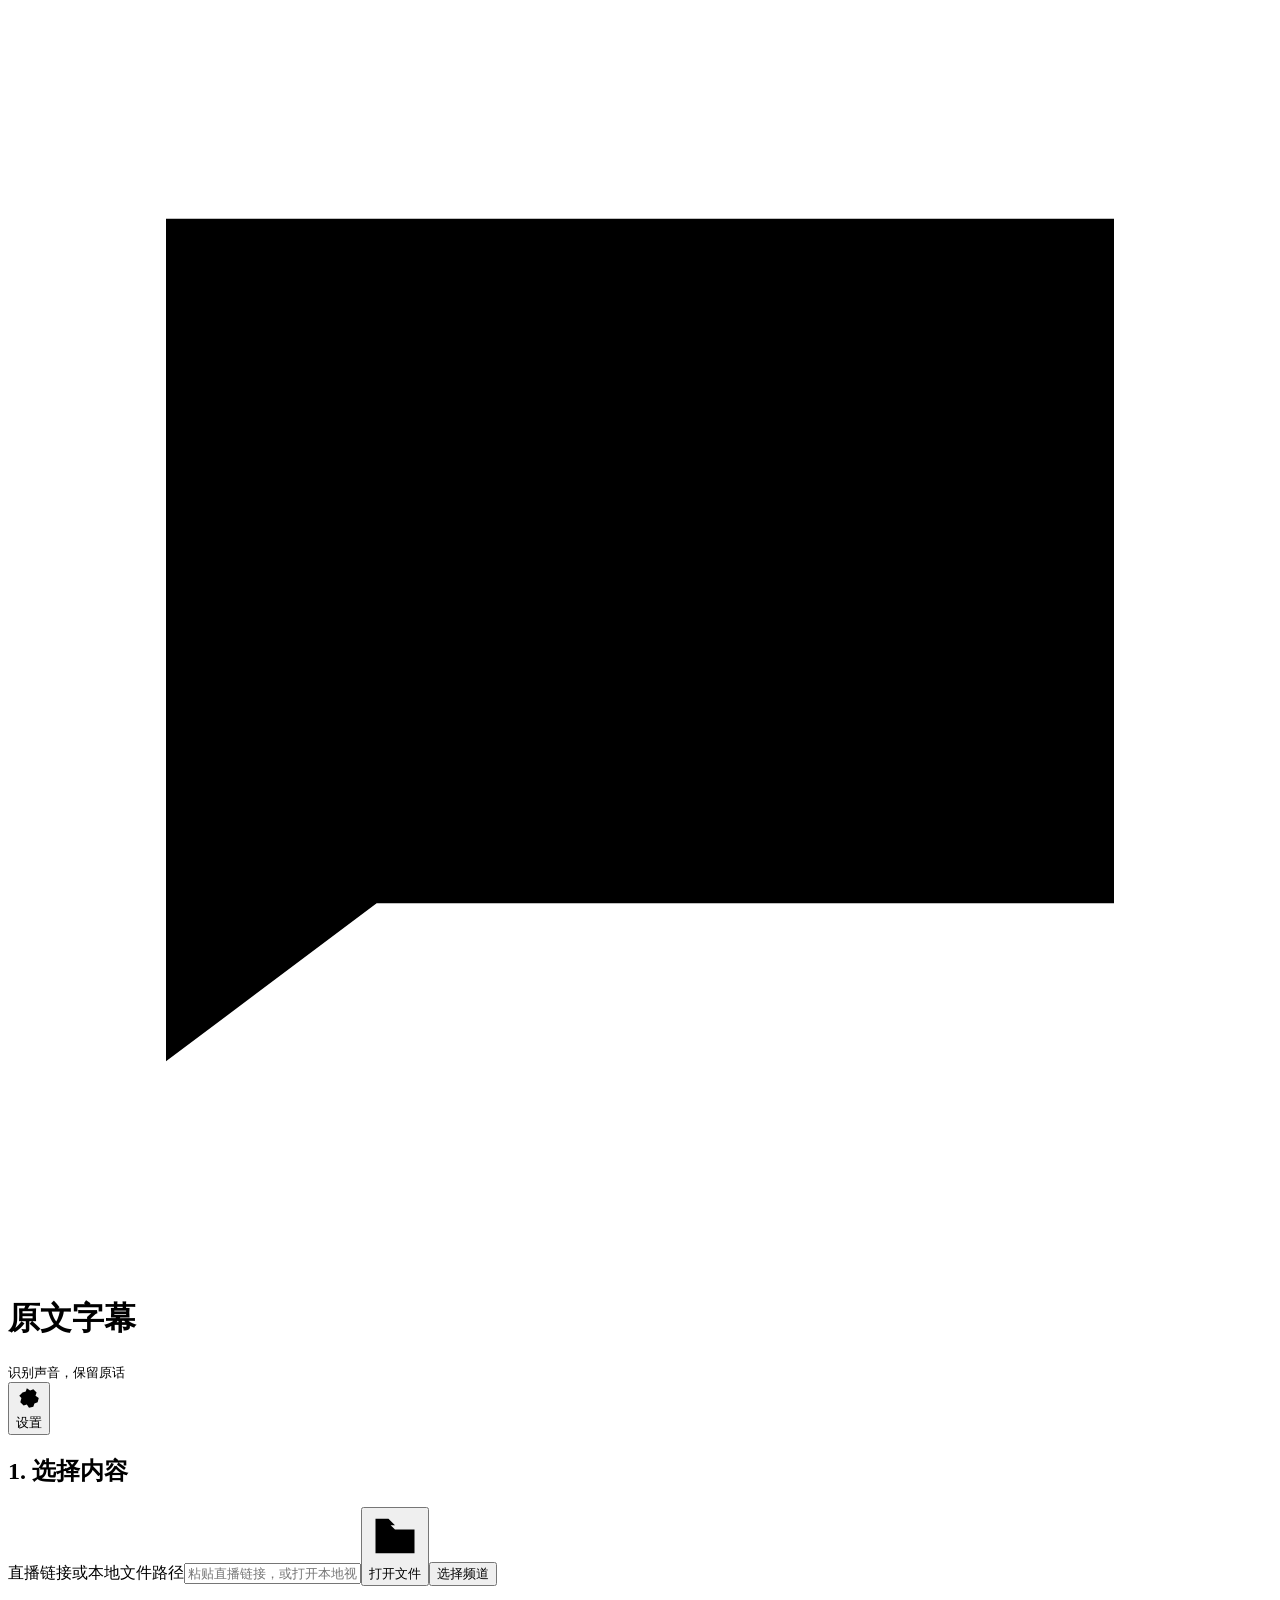
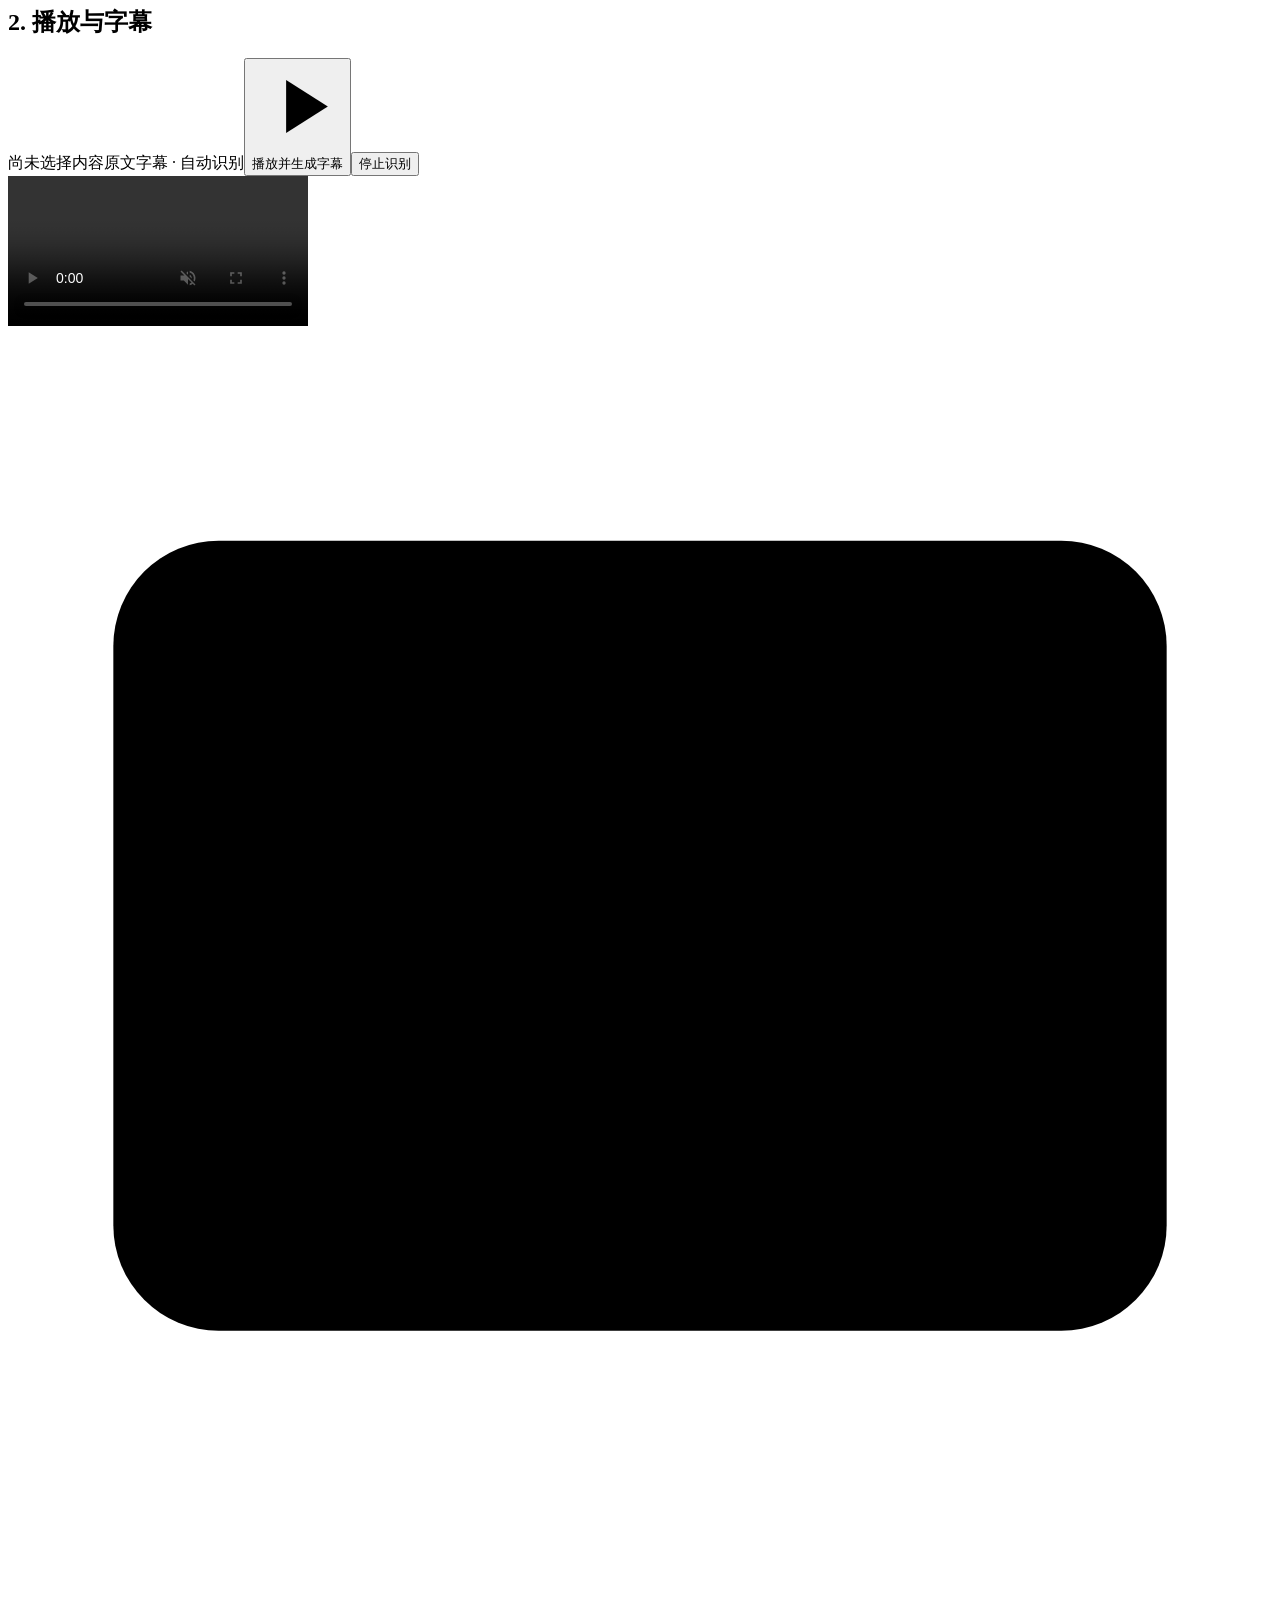
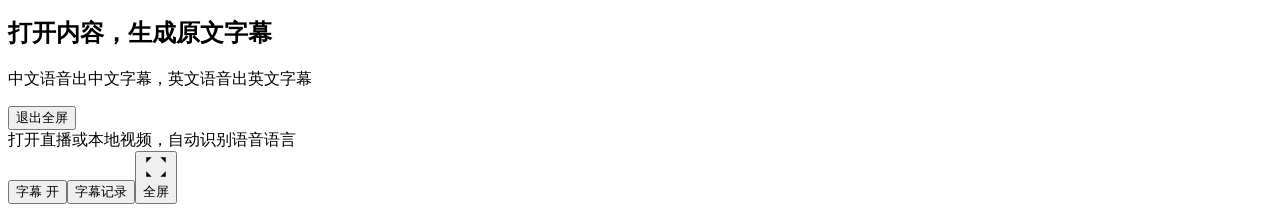
==== tools/webui_static/index.html @ 4baf3194 "fix: bound buffered live audio and deliver readable captions during finalization" ====
<!DOCTYPE html>
<html lang="zh-CN">
<head>
<meta charset="utf-8">
<meta name="viewport" content="width=device-width, initial-scale=1">
<title>实时字幕</title>
<link rel="stylesheet" href="/player.css">
</head>
<body>
<header>
 <div class="brand-row"><div class="brand"><div class="brand-mark"><svg class="icon" viewBox="0 0 24 24" aria-hidden="true"><path d="M3 4h18v13H7l-4 3zM7 8h10M7 12h7"/></svg></div><div><h1>原文字幕</h1><small>识别声音，保留原话</small></div></div><button id="settingsBtn" class="quiet"><svg class="icon" viewBox="0 0 24 24" aria-hidden="true"><circle cx="12" cy="12" r="3"/><path d="m10 3-1 3-3 1-3 3 2 2-1 4 3 3 3-1 2 3 4-1 1-3 3-1 1-4-3-2 1-3-3-3-3 1z"/></svg>设置</button></div>
 <h2 class="step-title">1. 选择内容</h2>
 <div class="source-row"><label class="sr-only" for="url">直播链接或本地文件路径</label><input id="url" placeholder="粘贴直播链接，或打开本地视频" autocomplete="off"><button id="uploadBtn"><svg class="icon" viewBox="0 0 24 24" aria-hidden="true"><path d="M3 7h7l2 2h9v11H3zM3 7V4h6l3 3"/></svg>打开文件</button><button id="chBtn">选择频道</button></div>
 <input type="file" id="file" accept="audio/*,video/*,.wav,.mp3,.m4a,.mp4,.mkv,.flac" hidden>
</header>
<main>
 <div class="watch-row"><h2 class="step-title">2. 播放与字幕</h2><span id="selectionStatus" role="status">尚未选择内容</span><span id="modeBadge" class="mode-badge">原文字幕 · 自动识别</span><button id="start" class="primary"><svg class="icon" viewBox="0 0 24 24" aria-hidden="true"><path d="m9 5 11 7-11 7z"/></svg>播放并生成字幕</button><button id="stop">停止识别</button></div>
 <div id="playerWrap"><video id="player" controls muted playsinline></video><audio id="audioEl" preload="auto"></audio><div id="emptyState"><svg class="icon" viewBox="0 0 24 24" aria-hidden="true"><rect x="2" y="4" width="20" height="15" rx="2"/><path d="m10 8 5 3.5-5 3.5zM5 22h14"/></svg><h2>打开内容，生成原文字幕</h2><p>中文语音出中文字幕，英文语音出英文字幕</p></div><div id="current"></div><span id="captionLag" hidden></span><button id="exitFullscreenBtn" class="quiet" title="退出全屏">退出全屏</button></div>
 <div class="player-footer"><div><div id="status" role="status">打开直播或本地视频，自动识别语音语言</div><div id="shareHistoryNotice" role="status" hidden></div><div id="sourceBufferStatus" role="status" hidden></div></div><div class="player-tools"><button id="subToggle" class="quiet" aria-pressed="true" title="开关原文字幕">字幕 开</button><button id="historyBtn" class="quiet">字幕记录</button><button id="fullscreenBtn" class="quiet" title="全屏显示视频与原文字幕"><svg class="icon" viewBox="0 0 24 24" aria-hidden="true"><path d="M8 3H3v5m13-5h5v5M3 16v5h5m8 0h5v-5"/></svg>全屏</button></div></div>
 <div id="captionActions" hidden><button id="retryCaptions">重试字幕</button><button id="playOnly">仅播放（停止识别）</button></div>
 <div id="lateCaption" hidden></div>
</main>
<dialog id="settingsDialog" aria-labelledby="settingsDialogTitle"><div class="dialog-head"><h2 id="settingsDialogTitle">设置</h2><button class="quiet" data-close="settingsDialog" aria-label="关闭设置">关闭</button></div><div class="dialog-body"><div class="tabs" role="tablist" aria-label="设置分类"><button role="tab" aria-selected="true" aria-controls="cloudSettings" data-pane="cloudSettings">云端服务</button><button role="tab" aria-selected="false" aria-controls="captionSettings" data-pane="captionSettings">字幕</button><button role="tab" aria-selected="false" aria-controls="moreSettings" data-pane="moreSettings">更多</button></div><section id="cloudSettings" class="setting-section">  <section id="cloudPanel">
    <h3>阿里云百炼（中国内地）</h3>
    <p>使用 FunASR 识别音频，字幕保留语音原文。音频会发送给百炼，费用由你的 API 账户承担；本模式不调用翻译服务。</p>
    <label>API Key <input id="apiKey" type="password" autocomplete="off" placeholder="填写百炼 API Key，不会放入链接或日志"></label>
    <label><input id="saveKey" type="checkbox"> 通过 Windows 加密保存到本机（默认仅本次运行）</label>
    <button id="saveCloud">应用配置</button>
    <button id="checkCloud">检查连接（会调用云端 API）</button>
    <button id="clearCloud">删除配置</button>
    <span id="cloudState" role="status">尚未配置</span>
    <p style="font-size:12px">请先在百炼开通 fun-asr-realtime。检查连接不代表实际语音效果；费用以服务商账单为准。</p>
  </section>
</section><section id="captionSettings" class="setting-section" hidden><input id="bilingual" type="checkbox" hidden>  <div id="stylePanel">
    <label>字号 <input type="range" id="sizeRange" min="16" max="64" step="1" value="30"><span class="val" id="sizeVal">30px</span></label>
    <label>位置 <input type="range" id="posRange" min="0" max="30" step="1" value="12"><span class="val" id="posVal">12%</span></label>
    <label>对比度 <select id="contrastSel"><option value="default">白字 · 半透明黑底</option><option value="high">白字 · 实黑底</option><option value="yellow">黄字 · 实黑底</option></select></label>
    <label>字体
      <select id="fontSel">
        <option value="default">系统默认</option>
        <option value="heiti">黑体</option>
        <option value="songti">宋体</option>
        <option value="mono">等宽</option>
        <option value="kaiti">楷体</option>
      </select>
    </label>
    <button id="styleReset" title="恢复默认：字号 30px / 位置 12% / 白字半透明黑底 / 字体系统默认">重置默认</button>
  </div>
<p>字幕按语音时间显示完整短句；长句按时间分段，完整识别内容可在字幕记录查看。</p></section><section id="moreSettings" class="setting-section" hidden><label for="engine">字幕服务</label>  <select id="engine">
    <option value="aliyun-funasr" selected>云端原文字幕</option>
    <option value="demo">演示字幕（无识别，仅验证链路）</option>
  </select>
<label for="sourceLanguage">语音语言</label><select id="sourceLanguage"><option value="auto" selected>自动识别（原语言输出）</option><option value="zh">中文</option><option value="en">English</option></select><label for="silence">语音断句</label>  <select id="silence" title="断句灵敏度：语音后静音多久判定一句结束（越小切句越频繁，仅 API 引擎生效）">
    <option value="200">断句：极灵敏 200ms</option>
    <option value="400" selected>断句：灵敏 400ms</option>
    <option value="800">断句：标准 800ms</option>
    <option value="1300">断句：宽松 1300ms（服务端默认）</option>
  </select>
  <select id="delay" hidden title="旧演示模式的同步缓冲设置">
    <option value="0.1">音视频延迟 100ms</option>
    <option value="1">音视频延迟 1s</option>
    <option value="5">音视频延迟 5s</option>
  </select>
<div><button id="logBtn">诊断日志</button></div><div><button id="shareCopy">复制观众链接</button><select id="shareAddress" aria-label="观众设备所在局域网" hidden></select><p class="help">开始播放后，可将只读链接分享给同一局域网内的设备。</p></div></section></div></dialog>
<dialog id="historyDialog" aria-labelledby="historyDialogTitle"><div class="dialog-head"><h2 id="historyDialogTitle">字幕记录</h2><button class="quiet" data-close="historyDialog" aria-label="关闭字幕记录">关闭</button></div><div class="dialog-body"><div id="history"></div></div></dialog>
<dialog id="channelsDialog" aria-labelledby="channelsDialogTitle"><div class="dialog-head"><h2 id="channelsDialogTitle">频道列表</h2><button class="quiet" data-close="channelsDialog" aria-label="关闭频道列表">关闭</button></div><div class="dialog-body"><label for="channelListUrl">M3U 频道列表地址</label><div class="source-row"><input id="channelListUrl" type="url" placeholder="https://…/channels.m3u"><button id="loadChannelsBtn">加载频道</button></div><p id="channelStatus" role="status"></p>  <div id="chPanel">
    <div class="ch-head">
      <span id="chInfo">未加载频道列表</span>
      <button id="chProbeBtn" title="批量检测所有频道的连通性与延迟（手动触发，并发 20，逐条显示）">🔍 批量检测</button>
    </div>
    <div id="chList"></div>
  </div>
</div></dialog>
<dialog id="logsDialog" aria-labelledby="logsDialogTitle"><div class="dialog-head"><h2 id="logsDialogTitle">诊断日志</h2><button class="quiet" data-close="logsDialog" aria-label="关闭诊断日志">关闭</button></div><div class="dialog-body"><div id="logPanel" hidden><textarea id="logText" aria-label="会话日志" readonly spellcheck="false"></textarea><button id="copyLogBtn">复制日志</button></div></div></dialog>
<button id="styleBtn" hidden>字幕样式</button>
<script src="/hls.min.js"></script>
<script src="/caption_presenter.js"></script>
<script src="/playback_guard.js"></script>
<script src="/recovery_controller.js"></script>
<script>
  const urlEl = document.getElementById('url');
  const engineEl = document.getElementById('engine');
  const silenceEl = document.getElementById('silence');
  const delayEl = document.getElementById('delay');
  const sourceLanguageEl = document.getElementById('sourceLanguage');
  sourceLanguageEl.onchange = () => { document.getElementById('modeBadge').textContent = '原文字幕 · ' + ({auto:'自动识别',zh:'中文',en:'English'}[sourceLanguageEl.value]); };
  const bilingualEl = document.getElementById('bilingual');
  const cloudStateEl = document.getElementById('cloudState');
  let activeCloudSession = null;
  let cloudPlayback = false;
  let originalCaptionMode = false;
  let originalCaptionsComplete = false;
  let useCaptionBuffer = false;
  const playbackGuard = new CaptionPlaybackGuard();
  let recognitionOnlyStopped = false;
  let captionHasSpeech = false;
  let cloudResumeRequired = false;
  let pauseStartedAt = null;
  let connectionGeneration = 0;
  let hlsVideoClockPts = null;
  let pendingStartAt = null;
  let activeInput = '';
  const recoveryController = new RecoveryController();
  let activeMediaClockFlush = null;
  let stoppedHlsLoaderForRecovery = null;

  function resumeStoppedHlsLoaderForRecovery() {
    const stoppedLoader = stoppedHlsLoaderForRecovery;
    if (!stoppedLoader || hlsPlayer !== stoppedLoader) return false;
    stoppedHlsLoaderForRecovery = null;
    stoppedLoader.startLoad();
    return true;
  }

  function scheduleSessionRecovery(kind, retryable, recover, generation = connectionGeneration) {
    const result = recoveryController.schedule(kind, retryable, info => {
      if (generation !== connectionGeneration || recognitionOnlyStopped) return;
      recover(info);
    });
    if (result.status === 'scheduled' || result.status === 'waiting') {
      const attempt = result.attempt;
      const delaySeconds = result.delayMs / 1000;
      setStatus(`正在恢复${kind === 'media' ? '直播源' : '识别'}（${attempt}/${result.maxAttempts}，${delaySeconds} 秒后）…`);
      logEvent('recovery_wait', `${kind} ${attempt}/${result.maxAttempts}; wait=${delaySeconds}s`);
    }
    return result;
  }
  function markSessionRecoveryProgress(coverageTime) {
    if (!Number.isFinite(coverageTime) || !Number.isFinite(player.currentTime)) return false;
    return recoveryController.markProgress(performance.now(), {
      mediaTime: player.currentTime, coverageTime,
    });
  }

  async function cloudRequest(path, method = 'GET', data) {
    const response = await fetch(path, {method, headers:{'Content-Type':'application/json'},
      body:data == null ? undefined : JSON.stringify(data)});
    const result = await response.json();
    if (!response.ok) throw new Error(typeof result.detail === 'string' ? result.detail : '请求失败');
    return result;
  }
  async function refreshCloud() {
    try {
      const data = await cloudRequest('/api/cloud');
      cloudStateEl.textContent = data.configured ? `已配置 · ${data.saved ? 'Windows 加密保存' : '仅本次运行'}` : '尚未配置';
      document.getElementById('saveKey').disabled = !data.persistent_storage;
      document.getElementById('saveKey').checked = data.saved;
      document.getElementById('cloudPanel').open = !data.configured;
    } catch (error) { cloudStateEl.textContent = error.message; }
  }
  document.getElementById('saveCloud').onclick = async () => {
    try {
      await cloudRequest('/api/cloud', 'PUT', {api_key:document.getElementById('apiKey').value,
        save:document.getElementById('saveKey').checked});
      document.getElementById('apiKey').value = '';
      await refreshCloud();
    } catch (error) { cloudStateEl.textContent = error.message; }
  };
  document.getElementById('checkCloud').onclick = async event => {
    const button = event.currentTarget;
    button.disabled = true;
    cloudStateEl.textContent = '检查中…';
    try { cloudStateEl.textContent = (await cloudRequest('/api/cloud/check', 'POST')).message; }
    catch (error) { cloudStateEl.textContent = error.message; }
    finally { button.disabled = false; }
  };
  document.getElementById('clearCloud').onclick = async () => {
    const generation = ++connectionGeneration;
    recoveryController.cancel();
    recognitionOnlyStopped = true;
    cloudResumeRequired = false;
    cloudPlayback = false;
    originalCaptionMode = false;
    const activeSocket = ws;
    ws = null;
    activeCloudSession = null;
    activeShareToken = null;
    if (activeSocket) {
      activeSocket.onmessage = null;
      activeSocket.onclose = null;
      activeSocket.close();
    }
    try {
      await cloudRequest('/api/cloud', 'DELETE');
      if (generation !== connectionGeneration) return;
      document.getElementById('apiKey').value = '';
      await refreshCloud();
      if (generation !== connectionGeneration) return;
      setStatus('配置已删除，云端会话已停止');
    } catch (error) { cloudStateEl.textContent = error.message; }
  };
  const subToggleBtn = document.getElementById('subToggle');
  const startBtn = document.getElementById('start');
  const stopBtn = document.getElementById('stop');
  const shareCopyBtn = document.getElementById('shareCopy');
  const shareAddressEl = document.getElementById('shareAddress');
  const statusEl = document.getElementById('status');
  const sourceBufferStatusEl = document.getElementById('sourceBufferStatus');
  const currentEl = document.getElementById('current');
  const historyEl = document.getElementById('history');
  const fileEl = document.getElementById('file');
  const uploadBtn = document.getElementById('uploadBtn');
  const player = document.getElementById('player');
  const audioEl = document.getElementById('audioEl');
  let ws = null;
  let hlsPlayer = null;  // hls.js 实例（HLS 直播，ticket-19）
  const captionPresenter = new CaptionPresenter();
  let captionRevisions = new Map();
  const MAX_RETAINED_CAPTIONS = 20000;
  let translatedSession = false;
  let subs = [];        // [{beg, end, text, words}] 句子列表（partial 累计，同句原地更新）
  let previewSubs = []; // 连续两个 partial 均未改动的完整短句，等待整句 final 时也能播放
  let historyItems = []; // 与 subs 对应的 history DOM 元素
  let playStarted = false; // 是否已触发视频播放（等字幕就绪）
  let holdingForSync = false; // 字幕未就绪时拦截手动播放产生的 pause，不冻结后端
  let holdingForBuffer = false;
  let sourceBufferingSince = null;
  let playbackLimit = null;
  let seekPending = false; // seek 后清空当前句显示，等新数据（ADR-0001）
  let aligningInitialPlayback = false;
  let lastStableMediaPosition = 0;
  let pendingSeekOrigin = null;
  let pendingLocalSeek = null;
  let pendingLocalSeekTimer = null;
  let restoringSeek = null;
  let skipReconnectOnNextPlay = false;
  let subEnabled = true; // 中间字幕显示开关（ticket-13）
  let activeShareToken = null;
  let sharedViewerActive = false;
  let viewerInfo = null;

  // 会话日志：环形缓冲（500 条），供用户一键复制反馈问题（ticket-16 full log）
  const logBtn = document.getElementById('logBtn');
  const logPanel = document.getElementById('logPanel');
  const logText = document.getElementById('logText');
  const copyLogBtn = document.getElementById('copyLogBtn');
  const logBuffer = [];
  function redactDiagnosticDetail(value) {
    return String(value ?? '').replace(/(?:https?|rtsp|rtmp|rtp):\/\/[^\s"'<>]+/gi, raw => {
      try {
        const source = new URL(raw);
        source.username = '';
        source.password = '';
        source.hash = '';
        for (const key of [...source.searchParams.keys()]) source.searchParams.set(key, '[已隐藏]');
        return source.toString();
      } catch (_) {
        return '[已隐藏 URL]';
      }
    });
  }
  function logEvent(type, detail) {
    const ts = new Date().toISOString().slice(11, 23);
    logBuffer.push(`[${ts}] ${type}: ${redactDiagnosticDetail(detail)}`);
    if (logBuffer.length > 500) logBuffer.shift();
    if (!logPanel.hidden) logText.value = logBuffer.join('\n');
  }
  logBtn.onclick = () => {
    logPanel.hidden = !logPanel.hidden;
    if (!logPanel.hidden) logText.value = logBuffer.join('\n');
  };
  copyLogBtn.onclick = () => {
    const text = logText.value || logBuffer.join('\n');
    if (navigator.clipboard && navigator.clipboard.writeText) {
      navigator.clipboard.writeText(text).catch(() => {});
    } else {
      logText.select();
      document.execCommand('copy');
    }
    setStatus('日志已复制');
  };

  // 字幕开关（ticket-13）：同日志按钮，可关可开，默认开
  subToggleBtn.onclick = () => {
    subEnabled = !subEnabled;
    subToggleBtn.textContent = subEnabled ? '字幕 开' : '字幕 关';
    subToggleBtn.setAttribute('aria-pressed', String(subEnabled));
    if (!subEnabled) currentEl.textContent = '';
    else syncSubtitle();
    logEvent('sub_toggle', subEnabled ? '开' : '关');
  };

  // 字幕样式：字体/大小/位置实时调整（ticket-18，纯前端 + localStorage）
  const styleBtn = document.getElementById('styleBtn');
  const stylePanel = document.getElementById('stylePanel');
  const sizeRange = document.getElementById('sizeRange');
  const sizeVal = document.getElementById('sizeVal');
  const posRange = document.getElementById('posRange');
  const posVal = document.getElementById('posVal');
  const contrastSel = document.getElementById('contrastSel');
  const fontSel = document.getElementById('fontSel');
  const styleReset = document.getElementById('styleReset');
  const STYLE_KEY = 'subtitleStyle';
  const STYLE_DEFAULTS = { size: 30, pos: 12, font: 'default', contrast: 'default' };
  // 字体预设按本机已装中文字体（fc-list :lang=zh）定；楷体本机未装，走回退链
  const FONTS = {
    default: null,  // 系统默认：继承 body 字体
    heiti: '"Noto Sans CJK SC", "Microsoft YaHei", sans-serif',
    songti: '"Noto Serif CJK SC", "SimSun", serif',
    mono: '"Noto Sans Mono CJK SC", monospace',
    kaiti: '"KaiTi", "STKaiti", "AR PL UKai CN", serif',
  };
  function loadStyle() {
    let s = { ...STYLE_DEFAULTS };
    try {
      const raw = localStorage.getItem(STYLE_KEY);
      if (raw) s = { ...s, ...JSON.parse(raw) };
    } catch (e) { /* 损坏值回默认 */ }
    if (!Object.prototype.hasOwnProperty.call(FONTS, s.font)) s.font = STYLE_DEFAULTS.font;
    if (!['default', 'high', 'yellow'].includes(s.contrast)) s.contrast = STYLE_DEFAULTS.contrast;
    s.size = Math.min(64, Math.max(16, Number(s.size) || STYLE_DEFAULTS.size));
    s.pos = Math.min(30, Math.max(0, Number.isFinite(Number(s.pos)) ? Number(s.pos) : STYLE_DEFAULTS.pos));
    return s;
  }
  function saveStyle() {
    try { localStorage.setItem(STYLE_KEY, JSON.stringify(styleState)); } catch (e) { /* 隐私模式等 */ }
  }
  let styleState = loadStyle();
  function applyStyle() {
    const s = styleState;
    currentEl.style.fontSize = `${s.size}px`;
    currentEl.style.bottom = `${s.pos}%`;
    currentEl.style.backgroundColor = s.contrast === 'default' ? 'rgba(0,0,0,.72)' : '#000';
    currentEl.style.color = s.contrast === 'yellow' ? '#ffe766' : '#fff';
    if (FONTS[s.font]) currentEl.style.fontFamily = FONTS[s.font];
    else currentEl.style.removeProperty('font-family');
    sizeRange.value = s.size;
    sizeVal.textContent = `${s.size}px`;
    posRange.value = s.pos;
    posVal.textContent = `${s.pos}%`;
    contrastSel.value = s.contrast;
    fontSel.value = s.font;
    fitCaptionWidth();
  }
  styleBtn.onclick = () => {
    stylePanel.hidden = !stylePanel.hidden;
    logEvent('style_panel', stylePanel.hidden ? '收起' : '展开');
  };
  // input 事件：拖动中即时生效（实时调整）；change 事件：下拉选择生效
  sizeRange.oninput = () => { styleState.size = parseInt(sizeRange.value, 10); applyStyle(); saveStyle(); };
  posRange.oninput = () => { styleState.pos = parseInt(posRange.value, 10); applyStyle(); saveStyle(); };
  contrastSel.onchange = () => { styleState.contrast = contrastSel.value; applyStyle(); saveStyle(); };
  fontSel.onchange = () => { styleState.font = fontSel.value; applyStyle(); saveStyle(); };
  styleReset.onclick = () => {
    styleState = { ...STYLE_DEFAULTS };
    applyStyle();
    saveStyle();
    logEvent('style_reset', '字号30px 位置12% 字体系统默认');
  };
  function fitCaptionWidth() {
    const fontSize = parseFloat(getComputedStyle(currentEl).fontSize) || styleState.size;
    captionPresenter.setColumns(Math.floor(document.getElementById('playerWrap').clientWidth * .86 / (fontSize * .6)));
  }
  window.addEventListener('resize', fitCaptionWidth);
  document.addEventListener('fullscreenchange', fitCaptionWidth);
  applyStyle();  // 页面加载即固定应用（覆盖 clamp 响应式），含 localStorage 恢复

  // 直播频道（ticket-19）：m3u 列表解析 + 连通性检测 + 选台播放
  const chBtn = document.getElementById('chBtn');
  const chPanel = document.getElementById('chPanel');
  const chInfo = document.getElementById('chInfo');
  const chProbeBtn = document.getElementById('chProbeBtn');
  const chList = document.getElementById('chList');
  let channels = [];       // [{group, name, url}]
  let chRows = new Map();  // url -> {row, status}
  let loadedChannelListUrl = '';

  async function loadChannels(m3uUrl) {
    const channelStatus = document.getElementById('channelStatus');
    channelStatus.textContent = '加载频道列表…';
    setStatus('加载频道列表…');
    logEvent('channels_load', m3uUrl.slice(0, 100));
    channels = [];
    chRows = new Map();
    chList.innerHTML = '';
    chPanel.hidden = true;
    chInfo.textContent = '';
    try {
      const resp = await fetch('/channels?url=' + encodeURIComponent(m3uUrl));
      if (!resp.ok) {
        const data = await resp.json().catch(() => ({}));
        throw new Error(data.detail || ('HTTP ' + resp.status));
      }
      channels = await resp.json();
    } catch (e) {
      channelStatus.textContent = '频道列表加载失败：' + e.message;
      setStatus(channelStatus.textContent, true);
      return;
    }
    if (!channels.length) { channelStatus.textContent = '频道列表为空（源可能失效）'; setStatus(channelStatus.textContent, true); return; }
    loadedChannelListUrl = m3uUrl;
    document.getElementById('channelListUrl').value = m3uUrl;
    channelStatus.textContent = `共 ${channels.length} 个频道，选择后再开始播放`;
    renderChannels();
    chPanel.hidden = false;
    openDialog('channelsDialog');
    setStatus(`频道列表 ${channels.length} 个，选择后再开始播放`);
  }

  function renderChannels() {
    chList.innerHTML = '';
    chRows = new Map();
    const groups = new Map();
    for (const ch of channels) {
      const g = ch.group || '未分组';
      if (!groups.has(g)) groups.set(g, []);
      groups.get(g).push(ch);
    }
    for (const [g, list] of groups) {
      const gh = document.createElement('div');
      gh.className = 'ch-group';
      gh.textContent = `${g}（${list.length}）`;
      chList.appendChild(gh);
      for (const ch of list) {
        const row = document.createElement('div');
        row.className = 'ch-row';
        const status = document.createElement('span');
        status.className = 'ch-status';
        const name = document.createElement('button');
        name.className = 'ch-name';
        name.textContent = ch.name;
        name.title = ch.url;
        const btn = document.createElement('button');
        btn.textContent = '🔍';
        btn.title = '检测该频道连通性与延迟';
        btn.onclick = (ev) => { ev.stopPropagation(); probeChannel(ch.url); };
        row.appendChild(status);
        row.appendChild(name);
        row.appendChild(btn);
        row.onclick = async () => {
          if (activeInput) await stopBtn.onclick();
          urlEl.value = ch.url;
          for (const [, r] of chRows) r.row.classList.remove('active');
          row.classList.add('active');
          document.getElementById('channelsDialog').close();
          document.getElementById('selectionStatus').textContent = ch.name;
          setStatus(`已选择 ${ch.name}，点击“播放并生成字幕”开始观看`);
          startBtn.focus();
          logEvent('channel_pick', ch.name);
        };
        chList.appendChild(row);
        chRows.set(ch.url, { row, status });
      }
    }
  }

  async function probeChannel(url) {
    const cell = chRows.get(url);
    if (cell) { cell.row.classList.remove('ok', 'fail'); cell.status.textContent = '检测中…'; }
    try {
      const resp = await fetch('/probe?url=' + encodeURIComponent(url));
      const data = await resp.json();
      if (cell) {
        cell.row.classList.toggle('ok', !!data.ok);
        cell.row.classList.toggle('fail', !data.ok);
        // 带宽是能否流畅播的关键（1080p IPTV 码率 ~1.1MB/s），与延迟并列展示
        cell.status.textContent = data.ok
          ? `✅ ${data.latency_ms}ms·${data.mbps}MB/s`
          : '❌ 失效';
      }
      return data;
    } catch (e) {
      if (cell) { cell.row.classList.add('fail'); cell.status.textContent = '❌ 检测失败'; }
      return { ok: false };
    }
  }

  // 批量检测（ticket-19）：手动触发，并发 20，逐条异步更新（测完一个立即显示）
  chProbeBtn.onclick = () => {
    if (!channels.length) return;
    chProbeBtn.disabled = true;
    const total = channels.length;
    let i = 0, done = 0;
    chInfo.textContent = `批量检测 0/${total}`;
    async function run() {
      while (true) {
        const idx = i++;
        if (idx >= total) break;
        await probeChannel(channels[idx].url);
        done++;
        chInfo.textContent = `批量检测 ${done}/${total}`;
      }
      if (done >= total) { chInfo.textContent = `批量检测完成 ${total}/${total}`; chProbeBtn.disabled = false; }
    }
    for (let k = 0; k < Math.min(20, total); k++) run();
  };
  chBtn.onclick = async () => {
    openDialog('channelsDialog');
    chPanel.hidden = !channels.length;
    const u = urlEl.value.trim();
    if (channels.length && (u === loadedChannelListUrl || channels.some(ch => ch.url === u))) return;
    if (/\.m3u8?(?:$|[?#])/i.test(u)) {
      document.getElementById('channelListUrl').value = u;
      await loadChannels(u);
    }
  };

  // 播放卡顿看门狗（ticket-19 复验）：IPTV 源带宽不足或 TS 损坏时视频无声卡死
  // （无 error 事件，t 冻结不动）——t 停止前进 20s 即判定源不可播并提示换源。
  // 注意不能用 t>0 判"在播"：hls.js 会把位置 seek 到直播边缘（t 可能直接是 39）。
  let stallTimer = null;
  function stallWatchdog() {
    if (stallTimer) clearInterval(stallTimer);
    let lastT = player.currentTime;
    let lastChange = Date.now();
    stallTimer = setInterval(() => {
      if (player.paused) { lastT = player.currentTime; return; }  // 用户暂停不算卡
      const t = player.currentTime;
      if (Math.abs(t - lastT) > 0.1) { lastT = t; lastChange = Date.now(); return; }
      if (Date.now() - lastChange > 20000) {
        clearInterval(stallTimer);
        logEvent('video_stall', `播放卡顿：${lastT.toFixed(1)}s 处冻结 20s`);
        currentEl.textContent = '⚠ 该源播放卡顿（带宽不足或源损坏），请点 🔍 检测换一个快源';
        currentEl.classList.add('err');
        setStatus('播放卡顿：请换源', true);
      }
    }, 2000);
  }

  function setStatus(msg, isErr) {
    statusEl.textContent = msg;
    statusEl.classList.toggle('err', !!isErr);
    logEvent(isErr ? 'error' : 'status', msg);
  }

  function showShareHistoryNotice() {
    const notice = document.getElementById('shareHistoryNotice');
    if (!notice) return;
    notice.textContent = '较早字幕记录未保留，当前直播继续';
    notice.hidden = false;
  }

  function showShareHistoryWarning(message) {
    if (message.failure_category !== 'share_history_truncated') return false;
    showShareHistoryNotice();
    setStatus('较早字幕记录未保留，当前直播继续');
    return true;
  }

  function appendHistory(beg, end, text, sourceText = '') {
    const div = document.createElement('div');
    const time = document.createElement('span');
    const endLabel = Number.isFinite(end) && end > beg ? `${end.toFixed(1)}s` : '…';
    time.textContent = `${beg.toFixed(1)}s-${endLabel}`;
    div.appendChild(time);
    div.appendChild(document.createTextNode(text));
    if (sourceText) { const source = document.createElement('small'); source.textContent = sourceText; div.appendChild(source); }
    historyEl.appendChild(div);
    historyItems.push(div);
    while (historyItems.length > 200) historyEl.removeChild(historyItems.shift());
    historyEl.scrollTop = historyEl.scrollHeight;
    return div;
  }

  function updateHistory(div, msg) {
    if (!div) return;
    const endLabel = Number.isFinite(msg.end) && msg.end > msg.beg ? `${msg.end.toFixed(1)}s` : '…';
    div.childNodes[0].textContent = `${msg.beg.toFixed(1)}s-${endLabel}`;
    div.childNodes[1].textContent = msg.text;
    if (msg.source_text) {
      let source = div.querySelector('small');
      if (!source) { source = document.createElement('small'); div.appendChild(source); }
      source.textContent = msg.source_text;
    }
  }

  // A finalized ASR event may contain several sentences (or a long monologue).
  // Keep the full result in history, but reveal short timed phrases on video.
  const captionSegmentCache = new WeakMap();

  function captionLayoutOptions() {
    const playerWidth = document.getElementById('playerWrap')?.clientWidth || 1200;
    const style = getComputedStyle(currentEl);
    const padding = (parseFloat(style.paddingLeft) || 0) + (parseFloat(style.paddingRight) || 0);
    const border = (parseFloat(style.borderLeftWidth) || 0) + (parseFloat(style.borderRightWidth) || 0);
    const cssMaxWidth = String(style.maxWidth || '').trim();
    const percentMaxWidth = cssMaxWidth.endsWith('%') ? Number.parseFloat(cssMaxWidth) / 100 : null;
    const pixelMaxWidth = cssMaxWidth.endsWith('px') ? Number.parseFloat(cssMaxWidth) : null;
    const maxBoxWidth = Number.isFinite(percentMaxWidth) ? playerWidth * percentMaxWidth
      : Number.isFinite(pixelMaxWidth) ? Math.min(playerWidth, pixelMaxWidth) : playerWidth * .90;
    const font = `${style.fontStyle} ${style.fontWeight} ${style.fontSize} ${style.fontFamily}`;
    const fontSize = parseFloat(style.fontSize) || 30;
    const maxWidth = Math.max(1, Math.min((maxBoxWidth - padding - border) * .97, fontSize * 24));
    return {maxWidth,
      measureText:CaptionLayout.createTextMeasurer(font, parseFloat(style.letterSpacing) || 0),
      maxLines:2, key:`${maxWidth}|${font}|${style.letterSpacing}|2`};
  }

  function rememberCaptionSegments(source, key, segments) {
    captionSegmentCache.set(source, {key, segments});
    return segments;
  }

  function captionSegments(s) {
    const layout = captionLayoutOptions();
    const cached = captionSegmentCache.get(s);
    if (cached?.key === layout.key) return cached.segments;
    const words = (s.words || []).filter(w => Array.isArray(w) && Number.isFinite(w[0])
      && Number.isFinite(w[1]) && typeof w[2] === 'string' && w[2].trim());
    const normalize = value => value.replace(/[^\p{L}\p{N}]/gu, '').toLowerCase();
    const sourceText = typeof s.text === 'string' ? s.text : '';
    const spokenText = normalize(words.map(w => w[2]).join(''));
    const expectedText = normalize(sourceText);
    if (words.length >= 2 && expectedText && spokenText === expectedText) {
      // Use the finalized sentence as the text source. ASR word timestamps can
      // split one spelling across adjacent tokens ("wh" + "istles"); adding
      // spaces between those tokens corrupts the video caption while history
      // still looks correct because it uses s.text directly.
      const sourceRanges = [];
      let rawIndex = 0;
      for (const char of sourceText) {
        const normalizedChar = normalize(char);
        for (let i = 0; i < normalizedChar.length; i++) {
          sourceRanges.push({start: rawIndex, end: rawIndex + char.length});
        }
        rawIndex += char.length;
      }

      const alignedWords = [];
      let searchFrom = 0;
      let aligned = true;
      for (const word of words) {
        const token = normalize(word[2].trim());
        if (!token) {
          const previous = alignedWords.at(-1);
          if (previous && /[\p{P}\p{S}]/u.test(word[2].trim()))
            previous.end = Math.max(previous.end, word[1]);
          continue;
        }
        const start = expectedText.indexOf(token, searchFrom);
        const end = start + token.length;
        if (start < 0 || end > sourceRanges.length) {
          aligned = false;
          break;
        }
        let rawEnd = sourceRanges[end - 1].end;
        while (rawEnd < sourceText.length) {
          const punctuation = String.fromCodePoint(sourceText.codePointAt(rawEnd));
          if (!/[\p{P}\p{S}]/u.test(punctuation) || /[\p{Ps}\p{Pi}]/u.test(punctuation)
              || /^['"’ʼ‐‑‒–—-]$/u.test(punctuation)) break;
          rawEnd += punctuation.length;
        }
        alignedWords.push({beg: word[0], end: word[1], start,
          rawStart: sourceRanges[start].start, rawEnd});
        searchFrom = end;
      }
      if (alignedWords.length) {
        alignedWords[0].rawStart = 0;
        alignedWords[alignedWords.length - 1].rawEnd = sourceText.length;
      }

      // Consecutive Latin/digit fragments with no textual separator belong to
      // one displayed word. Keep their complete timing span before chunking so
      // a 10-token or duration boundary cannot cut through that word.
      const displayWords = [];
      for (const word of alignedWords) {
        const previous = displayWords[displayWords.length - 1];
        const separator = previous ? sourceText.slice(previous.rawEnd, word.rawStart) : '';
        const joinsWord = previous && /^[’'ʼ-]*$/u.test(separator)
          && /[\p{Script=Latin}\p{N}]$/u.test(sourceText.slice(0, previous.rawEnd))
          && /^[\p{Script=Latin}\p{N}]/u.test(sourceText.slice(word.rawStart));
        if (joinsWord) {
          previous.end = Math.max(previous.end, word.end);
          previous.rawEnd = word.rawEnd;
        } else {
          displayWords.push({...word});
        }
      }

      if (aligned && displayWords.length >= 2) {
        const result = [];
        let clause = [];
        const pushSpan = span => {
          if (!span.length) return;
          const first = span[0];
          const last = span[span.length - 1];
          result.push({beg:first.beg, end:last.end,
            text:sourceText.slice(first.rawStart, last.rawEnd).trim()});
        };
        const flushClause = () => {
          if (!clause.length) return;
          result.push(...CaptionLayout.paginateTimedWords(sourceText, clause, layout));
          clause = [];
        };
        for (const word of displayWords) {
          clause.push(word);
          if (/[。.!?！？]$/.test(sourceText.slice(word.rawStart, word.rawEnd)))
            flushClause();
        }
        flushClause();
        // Join tiny punctuation fragments to adjacent speech, never extend them
        // past the source interval or carry them over unrelated speech.
        for (let i = 0; i < result.length && result.length > 1; i++) {
          if (result[i].end - result[i].beg >= .6) continue;
          const first = i + 1 < result.length ? i : i - 1;
          const left = result[first], right = result[first + 1];
          if (right.beg - left.end > .15 || right.end - left.beg > 6) continue;
          const merged = CaptionLayout.paginateText(`${left.text} ${right.text}`, layout);
          if (merged.length !== 1) continue;
          result.splice(first, 2, {beg:left.beg, end:right.end, text:merged[0].text});
          i = Math.max(-1, first - 1);
        }
        return rememberCaptionSegments(s, layout.key, result);
      }
    }

    const beg = Number.isFinite(s.beg) ? s.beg : null;
    const end = Number.isFinite(s.end) && s.end > beg ? s.end : null;
    const rawParts = (s.text.match(/[^.!?。！？]+[.!?。！？]?/g) || [s.text])
      .map(part => part.trim()).filter(Boolean);
    const parts = rawParts.flatMap(part => CaptionLayout.paginateText(part, layout));
    if (!Number.isFinite(beg) || !Number.isFinite(end) || parts.length <= 1)
      return rememberCaptionSegments(s, layout.key, [{beg, end, text: parts[0]?.text || s.text.trim()}]);
    const total = parts.reduce((sum, part) => sum + part.weight, 0);
    let offset = beg;
    return rememberCaptionSegments(s, layout.key, parts.map((part, index) => {
      const segmentBeg = offset;
      offset = index === parts.length - 1 ? end : offset + (end - beg) * part.weight / total;
      return {beg: segmentBeg, end: offset, text: part.text};
    }));
  }

  function syncSubtitle() {
    const t = player.currentTime;
    if (!activeInput && !sharedViewerActive) return;
    // 出错态：保留错误提示，不被占位符/字幕覆盖
    if (currentEl.classList.contains('err')) return;
    // 字幕开关（ticket-13）：关闭则中间字幕不显示
    if (!subEnabled) {
      currentEl.textContent = '';
      return;
    }
    if (translatedSession) {
      const cue = captionPresenter.tick(t, performance.now(), player.paused && !player.ended);
      currentEl.textContent = cue ? cue.text : '';
      currentEl.dataset.caption = cue ? 'final' : 'empty';
      if (cue && bilingualEl.checked && cue.source_text) {
        const source = lines(cue.source_text, captionPresenter.columns - 2)[0];
        currentEl.textContent = source + (source.length < cue.source_text.length ? '…' : '') + '\n' + cue.text;
      }
      const lag = document.getElementById('captionLag');
      if (lag) {
        const seconds = cue && Number.isFinite(cue.end) ? Math.max(0,t-cue.end) : 0;
        lag.textContent = captionPresenter.skipped ? '部分字幕积压，完整内容见记录' : seconds > 2 ? '译文滞后 ' + seconds.toFixed(1) + 's' : '';
        lag.hidden = !lag.textContent;
      }
      return;
    }
    // 视频未开始播放时不显示字幕（避免"字幕提前"的错觉）
    if (!playStarted && player.paused && t < 0.5) {
      currentEl.textContent = '正在准备字幕…';
      return;
    }
    // 按识别句真实时间范围显示整句：句子开始时出现，结束时自然消失。
    const sortedSubs = [...subs].sort((a, b) => a.beg - b.beg);
    const nextBegBySubtitle = new Map();
    let nextBeg = Infinity;
    for (let i = sortedSubs.length - 1; i >= 0; i--) {
      const item = sortedSubs[i];
      nextBegBySubtitle.set(item, nextBeg);
      if (item.beg < nextBeg) nextBeg = item.beg;
    }
    const activeSubs = subs.filter(s => {
      if (s.beg > t) return false;
      if (s.translated) return Number.isFinite(s.end) && s.end > t;
      if (s.isFinal === false) return false;
      const sentenceEnd = Number.isFinite(s.end) && s.end > s.beg
        ? s.end : Math.min(nextBegBySubtitle.get(s) ?? Infinity, s.beg + 60);
      return sentenceEnd > t;
    });
    let candidates = activeSubs.flatMap(s =>
      (s.translated ? [{beg:s.beg, end:s.end, text:s.text}] : captionSegments(s)).map((segment, segmentIndex) => {
        const sentenceBeg = Number.isFinite(segment.beg) ? segment.beg : s.beg;
        // Some final entries omit a sentence end. Keep that caption visible until
        // the next sentence begins instead of
        // inventing a one-second duration and dropping it while speech continues.
        // A 60s ceiling clears abandoned partials if the API stops sending updates.
        const sentenceEnd = Number.isFinite(s.end) && s.end > sentenceBeg
          ? s.end : Math.min(nextBegBySubtitle.get(s) ?? Infinity, sentenceBeg + 60);
        return {
          ...s,
          text: segment.text,
          sourceId: subs.indexOf(s),
          segmentIndex,
          captionBeg: sentenceBeg,
          captionEnd: Number.isFinite(segment.end) && segment.end > sentenceBeg
            ? segment.end : sentenceEnd,
        };
      })).filter(s => s.captionBeg != null && s.captionEnd != null
        && s.captionBeg <= t && s.captionEnd > t && s.text.trim())
        .sort((a, b) => a.captionBeg - b.captionBeg);
    if (!candidates.length) {
      candidates = previewSubs.filter(s => s.beg <= t && s.end > t)
        .flatMap((s, index) => captionSegments(s).map((segment, segmentIndex) => ({
          ...s, text:segment.text,
          sourceId:`preview-${s.sentenceId ?? index}`, segmentIndex,
          captionBeg:Number.isFinite(segment.beg) ? segment.beg : s.beg,
          captionEnd:Number.isFinite(segment.end) ? segment.end : s.end,
        }))).filter(s => s.captionBeg <= t && s.captionEnd > t);
    }
    // A seek can land inside finalized history already received from ASR. Show
    // that timed caption immediately; wait only when the destination is unknown.
    if (seekPending && candidates.length === 0) {
      currentEl.textContent = '⏳ 跳转中，字幕将随转写跟进…';
      return;
    }
    if (candidates.length) seekPending = false;
      const groups = [];
      for (const caption of candidates) {
        let group = groups.find(g => g.sourceId !== caption.sourceId
          && Math.abs(g.beg - caption.captionBeg) < 0.75
          && g.end > caption.captionBeg && caption.captionEnd > g.beg);
        if (!group) {
          group = { beg: caption.captionBeg, end: caption.captionEnd, text: caption.text.trim(), sourceId: caption.sourceId };
          groups.push(group);
        } else {
          group.end = Math.max(group.end, caption.captionEnd);
          if (caption.text.trim().length > group.text.length) group.text = caption.text.trim();
        }
      }
    currentEl.textContent = groups.map(g => g.text).join(' ');
    if (bilingualEl.checked) {
      const sourceText = [...new Set(candidates.map(c => c.sourceText).filter(Boolean))].join(' ');
      if (sourceText) currentEl.textContent = sourceText + '\n' + currentEl.textContent;
    }
    return;
  }

  // 历史原地修订 partial；视频叠层只显示 API 已确认的完整句子。
  let uiPaused = false;  // 前端暂停标志：暂停期间忽略新数据（后端同时停止解析）

  function cancelPendingLocalSeek() {
    if (pendingLocalSeekTimer != null) clearTimeout(pendingLocalSeekTimer);
    pendingLocalSeekTimer = null;
    pendingLocalSeek = null;
  }

  function preparedLocalPosition(time) {
    if (originalCaptionsComplete) return true;
    if (Number.isFinite(playbackLimit) && time <= playbackLimit + 0.05) return true;
    return subs.some(s => s.isFinal !== false && Number.isFinite(s.beg)
      && Number.isFinite(s.end) && s.end > s.beg && s.beg <= time && s.end > time)
      || previewSubs.some(s => Number.isFinite(s.beg) && Number.isFinite(s.end)
        && s.beg <= time && s.end > time);
  }

  function finishLocalSeekRestore() {
    const restore = restoringSeek;
    if (!restore) return;
    restoringSeek = null;
    pendingSeekOrigin = null;
    lastStableMediaPosition = restore.position;
    seekPending = false;
    holdingForSync = false;
    syncSubtitle();
    if (restore.resume && player.paused) {
      // Dismissing the dialog resumes on the existing session; dialog time is not a user pause.
      pauseStartedAt = performance.now();
      skipReconnectOnNextPlay = true;
      player.play().catch(() => {});
    }
  }

  function requestLocalSeekRestart(destination, origin, resumeAfterCancel) {
    if (!pendingLocalSeek) {
      pendingLocalSeek = {destination, origin, resumeAfterCancel};
      holdingForSync = true;
      holdingForBuffer = false;
      if (!uiPaused) {
        pauseStartedAt = performance.now();
        uiPaused = true;
        if (ws && ws.readyState === 1) ws.send('pause');
      }
      audioEl.pause();
      player.pause();
    } else {
      pendingLocalSeek.destination = destination;
    }
    if (pendingLocalSeekTimer != null) clearTimeout(pendingLocalSeekTimer);
    pendingLocalSeekTimer = setTimeout(() => {
      pendingLocalSeekTimer = null;
      const pending = pendingLocalSeek;
      if (!pending) return;
      if (window.confirm('该位置还没有准备好字幕。继续会从目标位置重建识别，并可能再次调用 API/产生费用。是否继续？')) {
        cancelPendingLocalSeek();
        connect(activeInput, null, pending.destination);
        return;
      }
      cancelPendingLocalSeek();
      restoringSeek = {position:pending.origin, resume:pending.resumeAfterCancel};
      if (Math.abs(player.currentTime - pending.origin) < 0.05) {
        finishLocalSeekRestore();
      } else {
        player.currentTime = pending.origin;
        audioEl.currentTime = pending.origin;
      }
    }, 300);
  }

  function holdCaptionForCloudReconnect() {
    if (!uiPaused || !cloudPlayback || sharedViewerActive || !activeInput || /^https?:/i.test(activeInput)) return false;
    cloudResumeRequired = true;
    setStatus('识别连接已关闭；继续播放时将从暂停位置重新连接');
    return true;
  }
  function resumeClosedCloudAfterPause() {
    if (originalCaptionsComplete) { cloudResumeRequired = false; pauseStartedAt = null; return false; }
    const localCloud = cloudPlayback && !sharedViewerActive && activeInput && !/^https?:/i.test(activeInput);
    const longPause = pauseStartedAt != null && performance.now() - pauseStartedAt >= 15000;
    const disconnected = !ws || ws.readyState > 1;
    if (!cloudResumeRequired && !(localCloud && pauseStartedAt != null && (longPause || disconnected))) return false;
    const retryResume = cloudResumeRequired;
    cloudResumeRequired = false;
    pauseStartedAt = null;
    const position = player.currentTime;
    playStarted = false;
    holdingForSync = true;
    player.pause();
    if (retryResume) connect(activeInput, null, position, {automaticRecovery:true});
    else connect(activeInput, null, position);
    return true;
  }

  function sharedWordRatio(a, b) {
    if (!a || !a.length || !b || !b.length) return 0;
    let shared = 0;
    for (const left of a) {
      if (b.some(right => left[2] === right[2] && Math.abs(left[0] - right[0]) < 0.25)) shared++;
    }
    return shared / Math.min(a.length, b.length);
  }

  function sameSubtitle(a, b) {
    const aId = a.sentenceId ?? a.sentence_id;
    const bId = b.sentenceId ?? b.sentence_id;
    if (aId != null && bId != null) return aId === bId;
    // ASR partial revisions may shift their estimated sentence start by several
    // hundred milliseconds, especially when corrected words change alignment.
    const beginDrift = Math.abs(a.beg - b.beg);
    if (beginDrift < 1.0 && (!Number.isFinite(a.end) || !Number.isFinite(b.end))) return true;
    const overlap = Math.max(0, Math.min(a.end, b.end) - Math.max(a.beg, b.beg));
    const shorterDuration = Math.min(a.end - a.beg, b.end - b.beg);
    if (beginDrift < 1.0 && shorterDuration > 0
        && overlap / shorterDuration >= 0.5) return true;
    if (sharedWordRatio(a.words, b.words) >= 0.5) return true;
    return false;
  }

  function stopAtCaptionCapacity() {
    void cancelCaptionProcessing(
      '字幕记录达到安全容量上限，识别已停止；现有字幕已保留', true, true);
  }

  function reserveCaptionIdentity(id) {
    if (!captionRevisions.has(id) && captionRevisions.size >= MAX_RETAINED_CAPTIONS) {
      stopAtCaptionCapacity();
      return false;
    }
    return true;
  }

  function onSubtitle(msg) {
    if (msg.sentence_id != null && Number.isFinite(msg.revision)) {
      const id = String(msg.sentence_id);
      if (!reserveCaptionIdentity(id)) return false;
      const revision = msg.revision;
      const latestRevision = captionRevisions.get(id);
      if (latestRevision != null && revision <= latestRevision) return false;
      captionRevisions.set(id, revision);
    }
    // In-flight final revisions remain valid while the user has paused.
    // Preserve them for playback instead of dropping transcript data.
    if (msg.translated && seekPending && (msg.end ?? msg.beg) < player.currentTime - .25) return false;
    seekPending = false;  // 仅目的地相关的新数据解除 seek 等待
    if (!msg.text) return false;
    if (msg.translated) {
      translatedSession = true;
      if (msg.is_final === false) return false;
      const knownRevision = captionPresenter.seen.get(String(msg.sentence_id));
      if (knownRevision != null && (msg.revision || 0) <= knownRevision) return false;
      fitCaptionWidth();
      captionPresenter.enqueue(msg);
    }
    let idx = subs.findIndex(s => sameSubtitle(s, msg));
    if (idx >= 0) {
      // Partial may move its begin timestamp slightly; matching shared word times
      // keeps that revision in one history row and prevents duplicate overlay text.
      const matched = subs[idx];
      if (matched.isFinal && matched.translated && (msg.revision || 0) <= (matched.revision || 0)) return false;
      if ((msg.revision || 0) < (matched.revision || 0)) return false;
      matched.beg = msg.beg;
      matched.end = msg.end;
      matched.text = msg.text;
      matched.sourceText = msg.source_text;
      matched.revision = msg.revision;
      matched.translated = msg.translated;
      matched.isFinal = msg.is_final !== false;
      matched.sentenceId = msg.sentence_id ?? matched.sentenceId;
      if (msg.words) matched.words = msg.words;
      captionSegmentCache.delete(matched);
      updateHistory(matched.historyItem, msg);
      for (let i = subs.length - 1; i >= 0; i--) {
        if (i !== idx && sameSubtitle(matched, subs[i])) {
          const duplicateRow = subs[i].historyItem;
          subs.splice(i, 1);
          duplicateRow?.remove();
          historyItems = historyItems.filter(item => item !== duplicateRow);
          if (i < idx) idx--;
        }
      }
    } else {
      // 新句：加入列表与历史
      if (subs.length >= MAX_RETAINED_CAPTIONS) {
        stopAtCaptionCapacity();
        return false;
      }
      const historyItem = appendHistory(msg.beg, msg.end, msg.text, msg.source_text);
      subs.push({ beg: msg.beg, end: msg.end, text: msg.text, words: msg.words || null,
        sourceText:msg.source_text, translated:msg.translated, revision:msg.revision,
        isFinal: msg.is_final !== false, sentenceId: msg.sentence_id, historyItem });
      logEvent('sub', `beg=${msg.beg.toFixed(1)} ${msg.text.slice(0, 24)}`);
    }
    if (msg.is_final !== false) {
      previewSubs = previewSubs.filter(s => msg.sentence_id != null && s.sentenceId != null
        ? s.sentenceId !== msg.sentence_id
        : s.end < msg.beg || (Number.isFinite(msg.end) && s.beg > msg.end));
    }
    syncSubtitle();
    return true;
  }

  function onPreview(msg) {
    if (!msg.text || !Number.isFinite(msg.beg) || !Number.isFinite(msg.end)) return;
    previewSubs.push({beg:msg.beg, end:msg.end, text:msg.text,
      sentenceId:msg.sentence_id});
    if (previewSubs.length > 200) previewSubs.shift();
    syncSubtitle();
  }

  // Decoder PTS and hls.js initPTS refer to the same encoded media clock.
  // Applying their difference maps ASR sample time onto video.currentTime.
  function offsetMediaMessage(msg, offset) {
    if (msg.type === 'subtitle' || msg.type === 'preview') return {...msg,
      beg: msg.beg + offset,
      end: Number.isFinite(msg.end) ? msg.end + offset : msg.end,
      words: msg.words?.map(([beg, end, text]) => [beg + offset,
        Number.isFinite(end) ? end + offset : end, text])};
    if (msg.type === 'buffer') return {...msg, play_at: msg.play_at + offset,
      local_silence_from: Number.isFinite(msg.local_silence_from)
        ? msg.local_silence_from + offset : msg.local_silence_from,
      local_silence_through: Number.isFinite(msg.local_silence_through)
        ? msg.local_silence_through + offset : msg.local_silence_through};
    if (msg.type === 'ready' && Number.isFinite(msg.start_at))
      return {...msg, start_at: msg.start_at + offset};
    return msg;
  }

  function shouldPreserveLiveMedia({automaticRecovery, live, originalCaptionMode,
                                   sharedViewerActive, hlsPlayer}) {
    return automaticRecovery === true && live === true && originalCaptionMode === true
      && sharedViewerActive !== true && !!hlsPlayer;
  }

  function scopeSessionCaptionIdentity(msg, generation) {
    if (!msg || !['subtitle', 'caption_remove', 'preview'].includes(msg.type)
        || msg.sentence_id == null) return msg;
    return {...msg, sentence_id: `session-${generation}:${String(msg.sentence_id)}`};
  }

  async function connect(forceUrl, shareToken = null, startAt = 0, options = {}) {
    const automaticRecovery = options.automaticRecovery === true;
    const preserveLiveMedia = shouldPreserveLiveMedia({automaticRecovery, live:playbackGuard.live,
      originalCaptionMode, sharedViewerActive, hlsPlayer});
    recoveryController.begin({preserveAttempts: automaticRecovery});
    const generation = ++connectionGeneration;
    activeMediaClockFlush = null;
    const historyNotice = document.getElementById('shareHistoryNotice');
    if (historyNotice) { historyNotice.hidden = true; historyNotice.textContent = ''; }
    if (!preserveLiveMedia) stoppedHlsLoaderForRecovery = null;
    if (!preserveLiveMedia) setSourceBuffering(false, 'session_change');
    cancelPendingLocalSeek();
    pendingSeekOrigin = null;
    restoringSeek = null;
    lastStableMediaPosition = preserveLiveMedia ? player.currentTime
      : Number.isFinite(startAt) ? startAt : 0;
    skipReconnectOnNextPlay = false;
    if (hlsPlayer && !preserveLiveMedia) { const previous = hlsPlayer; hlsPlayer = null; previous.destroy(); }
    if (!preserveLiveMedia) hlsVideoClockPts = null;
    cloudResumeRequired = false;
    pauseStartedAt = null;
    originalCaptionsComplete = false;
    if (!preserveLiveMedia) originalCaptionMode = false;
    if (!preserveLiveMedia) useCaptionBuffer = false;
    recognitionOnlyStopped = false;
    if (!preserveLiveMedia) captionHasSpeech = false;
    document.getElementById('captionActions').hidden = true;
    document.getElementById('playOnly').hidden = false;
    const previousCloud = activeCloudSession;
    const previousShare = activeShareToken;
    activeCloudSession = null;
    activeShareToken = null;
    if (ws) { ws.onmessage = null; ws.onclose = null; ws.close(); ws = null; }
    if (previousCloud) {
      await cloudRequest('/api/cloud/sessions/' + encodeURIComponent(previousCloud), 'DELETE').catch(() => {});
    }
    if (previousShare) {
      await fetch('/share/stop/' + encodeURIComponent(previousShare), {method:'POST'}).catch(() => {});
    }
    if (generation !== connectionGeneration) return;
    sharedViewerActive = !!shareToken;
    viewerInfo = null;
    if (shareToken) {
      try {
        const response = await fetch(`/share/${encodeURIComponent(shareToken)}/join`,
          {method:'POST'});
        const data = await response.json().catch(() => ({}));
        if (!response.ok) throw new Error(data.detail || `HTTP ${response.status}`);
        viewerInfo = data;
      } catch (error) {
        setStatus('分享链接不可用：' + error.message, true);
        return;
      }
    }
    // forceUrl 可能是 onclick 传入的 Event 对象（startBtn.onclick = connect），只认字符串
    const url = sharedViewerActive ? (viewerInfo.is_hls ? 'shared.m3u8' : 'shared.mp4')
      : ((typeof forceUrl === 'string' && forceUrl) || urlEl.value).trim();
    if (!url) { setStatus('请输入流地址', true); return; }
    activeInput = url;
    if (!preserveLiveMedia) cloudPlayback = false;
    if (!preserveLiveMedia)
      playbackGuard.reset({now:performance.now(),live:/\.m3u8/i.test(url) && /^https?:/i.test(url)});
    pendingStartAt = startAt > 0 ? startAt : null;
    if (stallTimer) { clearInterval(stallTimer); stallTimer = null; }
    // m3u 频道列表（ticket-19）：识别为列表则加载频道面板，不直接拉流
    if (/\.m3u($|\?)/i.test(url)) { loadChannels(url); return; }
    if (/^https?:/i.test(url) && /\.m3u8($|\?)/i.test(url)) {
      try {
        const response = await fetch('/channels?url=' + encodeURIComponent(url));
        if (generation !== connectionGeneration) return;
        if (response.ok) { loadChannels(url); return; }
        const result = await response.json();
        if (!String(result.detail).includes('单路 HLS')) {
          setStatus(result.detail || '无法读取播放列表', true);
          return;
        }
      } catch (error) { setStatus('来源检查失败：' + error.message, true); return; }
    }
    cloudPlayback = !sharedViewerActive && engineEl.value === 'aliyun-funasr';
    originalCaptionMode = cloudPlayback;
    logEvent('connect', url.slice(0, 120));
    // 旧会话清理：不关旧 WS 则旧 worker 继续推流串字幕；
    // uiPaused 不重置则新会话字幕全被丢弃 → 自动播放死锁、画面卡在上一视频末帧
    if (ws) { ws.onmessage = null; ws.onclose = null; ws.close(); }
    if (!preserveLiveMedia) captionRevisions = new Map();
    translatedSession = false;
    if (!preserveLiveMedia) {
      captionPresenter.reset();
      currentEl.dataset.caption = 'empty';
      subs = [];
      previewSubs = [];
      historyItems = [];
      historyEl.innerHTML = '';
      document.getElementById('lateCaption').hidden = true;
      document.getElementById('captionLag').hidden = true;
      playStarted = false;
      uiPaused = false;
      currentEl.textContent = '正在准备字幕…';
      lastBlockEnd = -1;
    } else {
      playStarted = true;
    }
    if (!preserveLiveMedia) {
      holdingForSync = false;
      holdingForBuffer = false;
      playbackLimit = null;
    }
    seekPending = false;
    currentEl.classList.remove('err');
    const isHls = /\.m3u8/i.test(url);
    captionPresenter.live = isHls && (sharedViewerActive || /^https?:/i.test(url));
    let audioClockPts = null, videoClockPts = preserveLiveMedia ? hlsVideoClockPts : null;
    let timelineMapped = false;
    let mediaOffset = 0;
    const queuedMediaMessages = [];
    function flushMediaClock() {
      if (preserveLiveMedia && videoClockPts == null && Number.isFinite(hlsVideoClockPts))
        videoClockPts = hlsVideoClockPts;
      if (audioClockPts == null || videoClockPts == null) return;
      mediaOffset = audioClockPts - videoClockPts;
      // MPEG-TS timestamps wrap after 2^33 ticks at 90 kHz.
      const wrap = 2 ** 33 / 90000;
      if (mediaOffset < -wrap / 2) mediaOffset += wrap;
      if (mediaOffset > wrap / 2) mediaOffset -= wrap;
      timelineMapped = true;
      logEvent('media_clock', `offset=${mediaOffset.toFixed(3)}s`);
      for (const msg of queuedMediaMessages.splice(0)) receiveMessage(msg);
    }
    activeMediaClockFlush = flushMediaClock;
    delayEl.disabled = !isHls;
    delayEl.title = isHls
      ? 'HLS 画面和声音相对直播源的整体延迟；延迟期间音频持续送给 ASR'
      : '音视频整体延迟仅适用于 HLS 直播流';
    let params;
    if (!sharedViewerActive) {
      if (cloudPlayback) {
        startBtn.style.display = 'none';
        stopBtn.style.display = 'inline-block';
        setStatus('正在建立云端识别会话…');
        try {
          const ticket = await cloudRequest('/api/cloud/sessions', 'POST', {url, mode:'transcribe', source:sourceLanguageEl.value, start_at:startAt});
          if (generation !== connectionGeneration) {
            await cloudRequest('/api/cloud/sessions/' + ticket.session, 'DELETE');
            return;
          }
          activeCloudSession = ticket.session;
        } catch (error) {
          if (generation !== connectionGeneration) return;
          startBtn.style.display = 'inline-block';
          stopBtn.style.display = 'none';
          setStatus(error.message, true);
          currentEl.textContent = error.message;
          currentEl.classList.add('err');
          document.getElementById('cloudPanel').open = true;
          openDialog('settingsDialog');
          return;
        }
      }
      try {
        const response = await fetch('/share/start', {method:'POST',
          headers:{'Content-Type':'application/json'},
          body:JSON.stringify({url, engine:engineEl.value, silence:silenceEl.value,
            delay:isHls ? delayEl.value : '0.1'})});
        const data = await response.json().catch(() => ({}));
        if (!response.ok) throw new Error(data.detail || `HTTP ${response.status}`);
        if (generation !== connectionGeneration) {
          await fetch('/share/stop/' + encodeURIComponent(data.token), {method:'POST'}).catch(() => {});
          return;
        }
        activeShareToken = data.token;
        shareAddressEl.replaceChildren();
        (data.urls || [data.url]).forEach(url => {
          const option = document.createElement('option');
          option.value = url;
          option.textContent = new URL(url).hostname;
          shareAddressEl.appendChild(option);
        });
        shareAddressEl.hidden = shareAddressEl.options.length < 2;
        shareCopyBtn.dataset.url = data.url;
        shareCopyBtn.style.display = 'inline-block';
      } catch (error) {
        if (!cloudPlayback) { setStatus('无法创建观众链接：' + error.message, true); return; }
        shareCopyBtn.style.display = 'none';
      }
      if (generation !== connectionGeneration) return;
      params = cloudPlayback ? new URLSearchParams({session:activeCloudSession, share:activeShareToken || ''})
        : new URLSearchParams({url, engine:engineEl.value,
        silence:silenceEl.value, delay:isHls ? delayEl.value : '0.1',
        share:activeShareToken});
    }
    ws = new WebSocket(sharedViewerActive
      ? `${location.protocol === 'https:' ? 'wss' : 'ws'}://${location.host}/share/${encodeURIComponent(shareToken)}/ws?viewer_id=${encodeURIComponent(viewerInfo.viewer_id)}`
      : `${location.protocol === 'https:' ? 'wss' : 'ws'}://${location.host}/ws?${params}`);
    startBtn.style.display = 'none';
    stopBtn.style.display = sharedViewerActive ? 'none' : 'inline-block';
    currentEl.classList.remove('err');
    if (!preserveLiveMedia) setStatus(cloudPlayback ? '正在识别音频，原文字幕就绪后播放…' : '连接中…');
    document.getElementById('captionActions').hidden = !cloudPlayback;
    document.getElementById('retryCaptions').hidden = true;
    // 画面走 video，声音按源类型分流（ticket-19）：HLS 音视频混在 TS 流里，
    // 视频元素直接出声；B站 DASH / 本地文件走隐藏 audio（音视频分离）。
    // 不立即播放：等待后端按所选 HLS 延迟对齐好时间轴。
    // 切换前必须清理旧 audioEl：若旧 src 加载失败（B站防盗链），浏览器会锁定 error 状态，
    // 仅赋新 src 不会触发重新加载 → 音频残留或无声。pause→清空→load→赋新 src 强制重置。
    audioEl.pause();
    audioEl.removeAttribute('src');
    audioEl.load();
    if (isHls && typeof Hls !== 'undefined' && Hls.isSupported()) {
      // HLS（ticket-19）：hls.js 播放——Chrome 原生 HLS 只支持 fMP4 分片，
      // IPTV 直播源几乎全是 MPEG-TS，需 hls.js 转封装成 fMP4 供 MSE 播放；
      // 播放列表/分片均走本地代理（同源，无 CORS/防盗链问题）。
      if (!preserveLiveMedia) {
      player.removeAttribute('src');
      player.load();
      // Retain downloaded A/V while ASR finalizes; a ten-second forward buffer
      // and zero back buffer lose media during a long recognition wait.
      hlsPlayer = new Hls({
        ...disableHlsAutomaticRetries(Hls.DefaultConfig),
        liveSyncDurationCount: 3,
        lowLatencyMode: false,
        maxLiveSyncPlaybackRate: 1,
        maxBufferLength: 120,
        backBufferLength: 120,
        fragLoadingConcurrency: 1,  // 串行拉分片：不与他人（ASR 拉流）抢慢源带宽
        fragLoadingMaxRetry: 0,
        manifestLoadingMaxRetry: 0,
        levelLoadingMaxRetry: 0,
      });
      hlsPlayer.loadSource(sharedViewerActive ? viewerInfo.video
        : `/video?url=${encodeURIComponent(url)}`);
      hlsPlayer.attachMedia(player);
      const currentHls = hlsPlayer;
      const hlsNetworkLoadErrors = new Set([
        Hls.ErrorDetails.MANIFEST_LOAD_ERROR, Hls.ErrorDetails.MANIFEST_LOAD_TIMEOUT,
        Hls.ErrorDetails.LEVEL_LOAD_ERROR, Hls.ErrorDetails.LEVEL_LOAD_TIMEOUT,
        Hls.ErrorDetails.FRAG_LOAD_ERROR, Hls.ErrorDetails.FRAG_LOAD_TIMEOUT,
        Hls.ErrorDetails.KEY_LOAD_ERROR, Hls.ErrorDetails.KEY_LOAD_TIMEOUT,
        Hls.ErrorDetails.AUDIO_TRACK_LOAD_ERROR, Hls.ErrorDetails.AUDIO_TRACK_LOAD_TIMEOUT,
        Hls.ErrorDetails.SUBTITLE_LOAD_ERROR, Hls.ErrorDetails.SUBTITLE_TRACK_LOAD_TIMEOUT,
      ].filter(Boolean));
      hlsPlayer.on(Hls.Events.INIT_PTS_FOUND, (_evt, data) => {
        if (hlsPlayer !== currentHls) return;
        if (data.id !== 'main' || videoClockPts != null || !Number.isFinite(data.initPTS)
            || !Number.isFinite(data.timescale) || data.timescale <= 0) return;
        videoClockPts = data.initPTS / data.timescale;
        hlsVideoClockPts = videoClockPts;
        // A live recovery may keep this HLS instance while replacing the
        // recognition closure; route late INIT_PTS to the active WS queue.
        if (typeof activeMediaClockFlush === 'function') activeMediaClockFlush();
      });
      hlsPlayer.on(Hls.Events.ERROR, (_evt, data) => {
        if (hlsPlayer !== currentHls) return;
        const networkLoadFailure = data.type === Hls.ErrorTypes.NETWORK_ERROR
          && hlsNetworkLoadErrors.has(data.details);
        if (!data.fatal && !networkLoadFailure) return;
        const responseCode = Number.isInteger(data.response?.code) ? ` HTTP ${data.response.code}` : '';
        logEvent('hls_error', `${data.type}/${data.details}${responseCode}`);
        if (data.type === Hls.ErrorTypes.NETWORK_ERROR) {
          currentHls.stopLoad();
          stoppedHlsLoaderForRecovery = currentHls;
        }
        const retryable = data.type === Hls.ErrorTypes.NETWORK_ERROR
          || data.type === Hls.ErrorTypes.MEDIA_ERROR;
        const recovery = scheduleSessionRecovery('media', retryable, info => {
          if (hlsPlayer !== currentHls) return;
          if (data.type === Hls.ErrorTypes.NETWORK_ERROR)
            resumeStoppedHlsLoaderForRecovery();
          else currentHls.recoverMediaError();
        }, connectionGeneration);
        if (recovery.status === 'scheduled' || recovery.status === 'waiting') return;
        if (sharedViewerActive) {
          setStatus(recovery.status === 'exhausted'
            ? '直播源恢复失败（已重试 2 次），请重新加入或联系主机'
            : '直播源发生无法自动恢复的错误，请重新加入或联系主机', true);
          if (hlsPlayer === currentHls) {
            currentHls.destroy();
            hlsPlayer = null;
            stoppedHlsLoaderForRecovery = null;
          }
          return;
        }
        if (!recognitionOnlyStopped) {
          showCaptionRecovery(recovery.status === 'exhausted'
            ? '媒体和识别共用的恢复额度已用完；可重试字幕或仅播放'
            : '直播源发生无法自动恢复的错误；可重试字幕或仅播放');
        }
        if (hlsPlayer === currentHls) {
          currentHls.destroy();
          hlsPlayer = null;
          stoppedHlsLoaderForRecovery = null;
        }
        document.getElementById('playOnly').hidden = true;
        if (!retryable) {
          currentEl.textContent = '⚠ 直播流播放失败（源可能失效，换个频道）';
          currentEl.classList.add('err');
        }
      });
      }
      player.muted = false;  // HLS 直播：视频元素自带音轨
    } else {
      player.src = sharedViewerActive ? viewerInfo.video
        : `/video?url=${encodeURIComponent(url)}`;
      player.load();  // 换源显式 load，避免旧源失败状态残留导致黑屏（ticket-11）
      if (isHls) {
        player.muted = false;  // 原生 HLS（fMP4 等）：视频元素自带音轨
      } else {
        player.muted = true;
        audioEl.src = sharedViewerActive ? viewerInfo.audio
          : `/audio?url=${encodeURIComponent(url)}`;
      }
    }

    let terminalReceived = false;
    ws.onopen = () => {
      logEvent('ws_open', '');
      if (!preserveLiveMedia) setStatus('已连接，引擎加载中…');
    };
    function receiveMessage(input) {
      if (generation !== connectionGeneration || recognitionOnlyStopped) return;
      // The preserved HLS instance can publish INIT_PTS after this ASR
      // generation's timeline arrives. Its old connect closure cannot flush
      // this generation's queue, so let the next message adopt that clock.
      if (preserveLiveMedia && videoClockPts == null && Number.isFinite(hlsVideoClockPts))
        flushMediaClock();
      if (input.type === 'end') terminalReceived = true;
      if (input.type === 'timeline') {
        audioClockPts = input.audio_pts;
        flushMediaClock();
        return;
      }
      if (audioClockPts != null && !timelineMapped
          && ['subtitle', 'preview', 'buffer', 'ready', 'end'].includes(input.type)) {
        queuedMediaMessages.push(input);
        return;
      }
      let msg = timelineMapped ? offsetMediaMessage(input, mediaOffset) : input;
      if (preserveLiveMedia) msg = scopeSessionCaptionIdentity(msg, generation);
      if (msg.type === 'caption_remove') {
        if (msg.sentence_id != null && Number.isFinite(msg.revision)) {
          const id = String(msg.sentence_id);
          if (!reserveCaptionIdentity(id)) return;
          const revision = msg.revision;
          const latestRevision = captionRevisions.get(id) ?? -1;
          if (revision < latestRevision) return;
          captionRevisions.set(id, Math.max(latestRevision, revision));
        }
        const revision = Number.isFinite(msg.revision) ? msg.revision : 0;
        if ((captionPresenter.seen.get(String(msg.sentence_id)) ?? -1) > revision) return;
        captionPresenter.remove(msg.sentence_id, revision);
        playbackGuard.removeCaption(msg.sentence_id);
        const removed = new Set(subs.filter(s => s.sentenceId === msg.sentence_id).map(s => s.historyItem));
        removed.forEach(item => item?.remove());
        historyItems = historyItems.filter(item => !removed.has(item));
        subs = subs.filter(s => s.sentenceId !== msg.sentence_id);
        previewSubs = previewSubs.filter(s => s.sentenceId !== msg.sentence_id);
        syncSubtitle();
      } else if (msg.type === 'subtitle') {
        const accepted = onSubtitle(msg);
        if (accepted) {
          if (!msg.translated && msg.is_final !== false) {
            const beg = Number.isFinite(msg.beg) ? msg.beg : msg.words?.[0]?.[0];
            const end = msg.end ?? msg.words?.at(-1)?.[1] ?? msg.beg;
            playbackGuard.captionProgress(msg.sentence_id, beg, end, performance.now());
            if (originalCaptionMode && msg.is_final !== false) markSessionRecoveryProgress(end);
          }
          if (msg.text && msg.is_final !== false) {
            const firstSpeech = !captionHasSpeech;
            captionHasSpeech = true;
            if (firstSpeech && originalCaptionMode && playStarted && !playbackGuard.degraded && !holdingForBuffer)
              setStatus('已识别到语音，原文字幕已就绪');
          }
        }
      } else if (msg.type === 'preview') {
        onPreview(msg);
        if (msg.text && Number.isFinite(msg.beg) && Number.isFinite(msg.end)) {
          const sentence = subs.find(s => s.sentenceId === msg.sentence_id);
          playbackGuard.captionProgress(msg.sentence_id, sentence?.beg ?? msg.beg,
            msg.end, performance.now());
          captionHasSpeech = true;
          if (originalCaptionMode) markSessionRecoveryProgress(msg.end);
        }
      } else if (msg.type === 'buffer') {
        if (Number.isFinite(msg.local_silence_from) && Number.isFinite(msg.local_silence_through)) {
          playbackGuard.verifiedSilence(msg.local_silence_from, msg.local_silence_through, performance.now());
          markSessionRecoveryProgress(msg.local_silence_through);
        }
        if (!sharedViewerActive) {
          playbackLimit = Number.isFinite(msg.play_at) ? msg.play_at : playbackLimit;
          syncPlaybackToBuffer();
        }
      } else if (msg.type === 'ready') {
        originalCaptionMode = !!msg.original;
        useCaptionBuffer = !!msg.buffered;
        if (msg.progressive) {
          cloudPlayback = true;
          playbackLimit = null;
          setStatus('播放已开始，正在识别并翻译；当前句可能修订');
        }
        // 音视频一起从输入进度前方 delay 秒启动；后续 buffer 消息持续控制播放上限。
        if (!preserveLiveMedia && !sharedViewerActive && isHls
            && !(playbackGuard.live && playStarted) && Number.isFinite(msg.start_at)) {
          aligningInitialPlayback = true;
          try { player.currentTime = Math.max(0, msg.start_at); }
          catch (e) { logEvent('sync_seek_error', String(e)); }
          setTimeout(() => { aligningInitialPlayback = false; }, 3000);
          logEvent('sync_start', `t=${Number(msg.start_at).toFixed(1)}s`);
        }
        playStarted = true;
        holdingForSync = false;
        if (currentEl.textContent.includes('准备字幕')) currentEl.textContent = '';
        if (!preserveLiveMedia && !playbackGuard.degraded) setStatus(msg.silent ? '暂未识别到语音，继续播放' : msg.original ? '原文字幕已就绪，开始播放' : msg.progressive ? '播放已开始，正在识别并翻译…' : '字幕已就绪，开始播放');
        logEvent('ready', `附加播放缓冲=${msg.delay}s，开始播放`);
        if (!uiPaused && !holdingForBuffer) player.play().catch(() => {});
        // 播放卡顿看门狗（ticket-19 复验）：IPTV 源带宽不足或 TS 时间轴损坏时，
        // 视频可能长时间 waiting/不前进却无 error 事件（无声卡死）——2s 轮询，
        // 就绪后 15s 内 t 从未前进（>0.5s）则判定源不可播，明确提示换源
        stallWatchdog();
      } else if (msg.type === 'status') {
        if (!showShareHistoryWarning(msg)) setStatus(msg.message);
      } else if (msg.type === 'log') {
        logEvent('server', msg.line);  // 服务端后台日志（ticket-14）
      } else if (msg.type === 'error') {
        if (showShareHistoryWarning(msg)) return;
        if (msg.failure_category === 'capacity') {
          void cancelCaptionProcessing(msg.message || '字幕记录达到安全容量上限，识别已停止',
            true, true);
          return;
        }
        if (originalCaptionMode && !sharedViewerActive) {
          const recovery = scheduleSessionRecovery('recognition', msg.retryable === true, () => {
            if (uiPaused && !/^https?:/i.test(activeInput)) {
              cloudResumeRequired = true;
              setStatus('识别连接暂时中断；继续播放时会按恢复预算重新连接');
              return;
            }
            connect(activeInput, null, /^https?:/i.test(activeInput) ? 0 : player.currentTime,
              {automaticRecovery:true});
          }, generation);
          if (recovery.status === 'scheduled' || recovery.status === 'waiting') {
            if (playbackGuard.live) setStatus('识别连接暂时中断，直播画面继续播放…');
            return;
          }
          if (recovery.status === 'exhausted') {
            showRecognitionFailure('媒体和识别共用的恢复额度已用完：' + msg.message);
            return;
          }
          if (msg.retryable === true && holdCaptionForCloudReconnect()) return;
          showRecognitionFailure('语音识别失败：' + msg.message);
          return;
        }
        if (holdCaptionForCloudReconnect()) return;
        currentEl.textContent = '⚠ ' + msg.message;
        currentEl.classList.add('err');
        setStatus('出错', true);
        playStarted = true;  // 解除播放拦截，允许手动看片（无字幕）
      } else if (msg.type === 'end') {
        const processingComplete = msg.reason === 'completed';
        playbackGuard.done = processingComplete;
        document.getElementById('captionActions').hidden = processingComplete;
        document.getElementById('retryCaptions').hidden = processingComplete;
        originalCaptionsComplete = processingComplete && originalCaptionMode && !isHls
          && !currentEl.classList.contains('err');
        if (cloudResumeRequired) setStatus('识别连接已关闭；继续播放时将从暂停位置重新连接');
        else if (!currentEl.classList.contains('err')) {
          setStatus(originalCaptionsComplete ? '原文字幕已生成，可播放或跳转'
            : processingComplete ? '音频处理结束'
            : msg.reason === 'cancelled' ? '识别已取消；已准备字幕仍可回看'
            : msg.reason === 'error' ? '识别未完成，可重试或仅播放'
            : '识别结束状态未确认，可重试或仅播放');
        }
        if (recoveryController.pending) {
          setStatus(`识别连接已结束，${recoveryController.pending.delayMs / 1000} 秒后继续恢复（${recoveryController.pending.attempt}/${recoveryController.maxAttempts}）…`);
        }
        playStarted = true;  // 同上（静默视频等零字幕场景）
        // Only a successful drain proves there is no more ASR waterline to wait for.
        if (processingComplete) playbackLimit = Infinity;
        if (processingComplete && holdingForBuffer && !uiPaused) {
          holdingForBuffer = false;
          player.play().catch(() => {});
        }
        ws.close(1000, 'terminal-end');
      }
    }
    ws.onmessage = (e) => receiveMessage(JSON.parse(e.data));
    function scheduleRecognitionSocketRecovery(exhaustedMessage) {
      const recovery = scheduleSessionRecovery('recognition', true, () => {
        connect(activeInput, null, /^https?:/i.test(activeInput) ? 0 : player.currentTime,
          {automaticRecovery:true});
      }, generation);
      if (recovery.status === 'scheduled' || recovery.status === 'waiting') {
        if (playbackGuard.live) setStatus('识别连接暂时中断，直播画面继续播放…');
      } else if (recovery.status === 'exhausted') {
        showRecognitionFailure(exhaustedMessage);
      }
      return recovery;
    }
    ws.onerror = () => {
      if (terminalReceived) return;
      logEvent('ws_error', '连接失败');
      if (originalCaptionMode && !sharedViewerActive) {
        const recovery = scheduleRecognitionSocketRecovery(
          '识别连接失败，自动恢复额度已用完；可手动重试或仅播放');
        if (recovery.status === 'scheduled' || recovery.status === 'waiting'
            || recovery.status === 'exhausted') return;
        setStatus('连接失败', true);
        return;
      }
      setStatus('连接失败', true);
    };
    ws.onclose = (event) => {
      logEvent('ws_close', '');
      if (!terminalReceived && event.code !== 1000 && originalCaptionMode && !sharedViewerActive
          && !recognitionOnlyStopped && !recoveryController.cancelled) {
        const recovery = scheduleRecognitionSocketRecovery(
          '识别连接异常关闭，自动恢复额度已用完；可手动重试或仅播放');
        if (recovery.status === 'scheduled' || recovery.status === 'waiting'
            || recovery.status === 'exhausted') return;
      }
      // A terminal worker event can close the socket while its already-scheduled
      // recovery is still waiting. Keep Stop and Only-play available so the user
      // can cancel that timer before it opens another recognition session.
      if (!sharedViewerActive && originalCaptionMode && recoveryController.pending
          && !recoveryController.cancelled && !recognitionOnlyStopped) return;
      if (sharedViewerActive) {
        if (event.code === 4429) setStatus('观众人数已满（最多 3 台设备），请稍后再试', true);
        else if (!currentEl.classList.contains('err')) setStatus('直播已结束或连接已断开');
      } else {
        startBtn.style.display = 'inline-block';
        stopBtn.style.display = 'none';
        shareCopyBtn.style.display = 'none';
        shareAddressEl.hidden = true;
        activeShareToken = null;
      }
    };
  }

  function syncPlaybackToBuffer() {
    if (cloudPlayback && originalCaptionMode) {
      const limit = Number.isFinite(playbackLimit) ? playbackLimit
        : playbackGuard.live && player.readyState >= 2 ? player.currentTime : null;
      const action = playbackGuard.tick({now:performance.now(), time:player.currentTime,
        limit:(useCaptionBuffer || playbackGuard.live) ? limit : null,
        ready:playStarted, userPaused:uiPaused, sourceBuffering:sourceBufferingSince != null});
      if (action === 'timeout') { showRecognitionFailure('识别 15 秒没有进展，已停止新音频处理。可重试或仅播放。'); return; }
      if (action === 'hold') {
        holdingForBuffer = true;
        audioEl.pause();
        player.pause();
        setStatus('等待当前片段的原文字幕…');
      } else if (action === 'resume' || action === 'degrade') {
        holdingForBuffer = false;
        // Live HLS can have a healthy media buffer before the first ASR `ready`
        // event. Once its bounded caption wait releases, allow the player event
        // handler to start the source instead of blocking it on that same event.
        if (!playStarted && playbackGuard.live) playStarted = true;
        if (!uiPaused) player.play().catch(() => {});
        setStatus(action === 'degrade' ? '字幕暂不可用，部分缺失；媒体继续播放，完整结果见记录' : captionHasSpeech ? '字幕已就绪，继续播放' : '暂未识别到语音，继续播放');
      } else if (action === 'recovered') setStatus('原文字幕已追上当前播放位置');
      return;
    }
    if (cloudPlayback || !playStarted || playbackLimit == null || !/\.m3u8/i.test(urlEl.value.trim())) return;
    const t = player.currentTime;
    if (!player.paused && t >= playbackLimit - 0.03) {
      holdingForBuffer = true;
      player.pause();
      setStatus('等待下一段字幕确认…');
    } else if (player.paused && holdingForBuffer && playbackLimit - t >= 1.0) {
      holdingForBuffer = false;
      player.play().catch(() => {});
      setStatus('字幕已就绪，继续播放');
    }
  }
  // 字幕整句快照 + 连续音视频延迟闸门。
  setInterval(() => { syncSubtitle(); syncPlaybackToBuffer(); }, 100);
  player.addEventListener('seeked', syncSubtitle);
  player.addEventListener('seeking', () => {
    if (aligningInitialPlayback || restoringSeek) return;
    if (pendingSeekOrigin == null)
      pendingSeekOrigin = pendingLocalSeek?.origin ?? lastStableMediaPosition;
  });
  player.addEventListener('timeupdate', () => {
    if (!player.seeking && !pendingLocalSeek && !restoringSeek)
      lastStableMediaPosition = player.currentTime;
  });
  // 本地文件容器/编码不受浏览器支持（如 .mkv）时 <video> 静默失败成黑屏
  // ticket-16：完整错误入日志（code/message/src/状态），code>0 即停会话（音频+API 停）
  player.addEventListener('error', () => {
    if (!player.error) return;
    const code = player.error.code || 0;
    const emsg = player.error.message || '';
    const esrc = (player.currentSrc || player.src || '').slice(0, 140);
    logEvent('video_error_full',
      `code=${code} msg=${emsg || '(无)'} src=${esrc} ready=${player.readyState} net=${player.networkState}`);
    currentEl.textContent = '⚠ 视频无法播放：'
      + (emsg || `错误码 ${code}（容器/编码不受支持或链接失效）`);
    currentEl.classList.add('err');
    setStatus('视频加载失败', true);
    if (code > 0 && ws) {
      logEvent('video_stop', `会话停止（视频不可播放 code=${code}）`);
      try { ws.close(); } catch (e) {}  // 停音频处理与 API 调用（含 ws 未就绪时中止连接）
    }
  });
  // 视频诊断（ticket-11/16）：stalled/waiting 等不触发 error 的状态也写入会话日志
  function setSourceBuffering(active, eventName) {
    if (active) {
      if (sourceBufferingSince != null) return;
      sourceBufferingSince = performance.now();
      sourceBufferStatusEl.hidden = false;
      sourceBufferStatusEl.textContent = '直播源缓冲中…';
      logEvent('source_buffering_start', `event=${eventName} media_t=${player.currentTime.toFixed(3)}s`);
      return;
    }
    if (sourceBufferingSince == null) return;
    const durationMs = Math.max(0, performance.now() - sourceBufferingSince);
    sourceBufferingSince = null;
    sourceBufferStatusEl.hidden = true;
    sourceBufferStatusEl.textContent = '';
    logEvent('source_buffering_end', `event=${eventName} duration_ms=${Math.round(durationMs)} media_t=${player.currentTime.toFixed(3)}s`);
  }
  ['stalled', 'waiting', 'suspend', 'emptied', 'abort'].forEach((evt) => {
    player.addEventListener(evt, () => {
      const err = player.error ? ` code=${player.error.code}` : '';
      logEvent(`video_${evt}`, `ready=${player.readyState} net=${player.networkState}${err}`);
      if (evt === 'waiting') setSourceBuffering(true, evt);
    });
  });
  player.addEventListener('playing', () => setSourceBuffering(false, 'playing'));
  player.addEventListener('canplay', () => setSourceBuffering(false, 'canplay'));
  player.addEventListener('loadedmetadata', () => {
    if (pendingStartAt != null) {
      aligningInitialPlayback = true;
      player.currentTime = pendingStartAt;
      audioEl.currentTime = pendingStartAt;
      pendingStartAt = null;
    }
    lastStableMediaPosition = player.currentTime;
    logEvent('video_ok', `dur=${(player.duration || 0).toFixed(1)}s`);
  });
  // 播放联动：video 控制画面与进度，audio 跟随出声；暂停时前后端都冻结（真正停止解析）
  player.addEventListener('play', () => {
    if (recognitionOnlyStopped && playStarted) { uiPaused = false; pauseStartedAt = null; audioEl.play().catch(() => {}); return; }
    if (skipReconnectOnNextPlay) {
      skipReconnectOnNextPlay = false;
      pauseStartedAt = null;
    } else {
      if (resumeClosedCloudAfterPause()) return;
      pauseStartedAt = null;
    }
    if (!playStarted) {
      // 字幕未就绪时手动播放会让视频领先 ASR 一段固定偏移，时间窗永远不匹配
      // → 叠加字幕全程空白（用户 bug）。拦截：暂停，等首条字幕后统一自动播放。
      holdingForSync = true;
      player.pause();
      setStatus('字幕准备中，就绪后自动播放…');
      return;
    }
    holdingForSync = false;
    uiPaused = false;
    audioEl.play().catch(() => {});
    if (ws && ws.readyState === 1) ws.send('resume');
    syncSubtitle();  // 播放起始立即同步（旧 2s 定时器会跳过首段短句）
    logEvent('play', `t=${player.currentTime.toFixed(1)}`);
  });
  player.addEventListener('pause', () => {
    if (player.ended) {
      audioEl.pause();
      // EOF is not a user pause: let the decoder/API drain its final result.
      return;
    }
    if (holdingForSync || holdingForBuffer) return;  // 缓冲闸门暂停不冻结 ASR
    pauseStartedAt = performance.now();
    uiPaused = true;  // 立即冻结前端显示（丢弃在途 partial）
    audioEl.pause();
    if (ws && ws.readyState === 1) ws.send('pause');
    logEvent('pause', `t=${player.currentTime.toFixed(1)}`);
  });
  player.addEventListener('seeked', () => {
    const destination = player.currentTime;
    if (restoringSeek && Math.abs(destination - restoringSeek.position) < 0.1) {
      finishLocalSeekRestore();
      return;
    }
    const origin = pendingLocalSeek?.origin ?? pendingSeekOrigin ?? lastStableMediaPosition;
    const resumeAfterCancel = pendingLocalSeek?.resumeAfterCancel ?? (!uiPaused && !player.paused);
    pendingSeekOrigin = null;
    lastStableMediaPosition = destination;
    captionPresenter.reset();
    document.getElementById('lateCaption').hidden = true;
    audioEl.currentTime = destination;
    if (aligningInitialPlayback) {
      aligningInitialPlayback = false;
      seekPending = false;
      logEvent('sync_seeked', `t=${destination.toFixed(1)}`);
      syncSubtitle();
      return;
    }
    if (recognitionOnlyStopped || originalCaptionsComplete) {
      cancelPendingLocalSeek();
      seekPending = false;
      syncSubtitle();
      return;
    }
    if (cloudPlayback && !sharedViewerActive && activeInput && !/^https?:/i.test(activeInput)) {
      if (preparedLocalPosition(destination)) {
        const resume = pendingLocalSeek?.resumeAfterCancel;
        cancelPendingLocalSeek();
        holdingForSync = false;
        seekPending = false;
        syncSubtitle();
        logEvent('seek_reuse', `t=${destination.toFixed(1)}`);
        if (resume && player.paused) {
          skipReconnectOnNextPlay = true;
          player.play().catch(() => {});
        }
        return;
      }
      seekPending = true;
      currentEl.textContent = '⏳ 等待确认跳转；原字幕处理已暂停…';
      requestLocalSeekRestart(destination, origin, resumeAfterCancel);
      return;
    }
    seekPending = true;  // 跳转后清空当前句显示，等新数据（ADR-0001）
    currentEl.textContent = '⏳ 跳转中，字幕将随转写跟进…';
    logEvent('seek', `t=${destination.toFixed(1)}`);
  });

  async function cancelCaptionProcessing(message, onlyPlay = false, preserveCaptions = false) {
    const generation = ++connectionGeneration;
    recoveryController.cancel();
    cancelPendingLocalSeek();
    pendingSeekOrigin = null;
    restoringSeek = null;
    skipReconnectOnNextPlay = false;
    recognitionOnlyStopped = true;
    playbackGuard.done = true;
    cloudResumeRequired = false;
    pauseStartedAt = null;
    cloudPlayback = false;
    originalCaptionsComplete = false;
    holdingForSync = false;
    holdingForBuffer = false;
    playStarted = onlyPlay;
    playbackLimit = null;
    const token = activeCloudSession, share = activeShareToken;
    activeCloudSession = null;
    activeShareToken = null;
    if (ws) { ws.onmessage = null; ws.onclose = null; ws.close(); ws = null; }
    player.pause(); audioEl.pause();
    if (!preserveCaptions) {
      subs = []; previewSubs = []; captionPresenter.reset();
      currentEl.textContent = ''; currentEl.classList.remove('err');
    }
    if (token) await cloudRequest('/api/cloud/sessions/' + encodeURIComponent(token), 'DELETE').catch(() => {});
    if (share) await fetch('/share/stop/' + encodeURIComponent(share), {method:'POST'}).catch(() => {});
    if (generation !== connectionGeneration) return;
    startBtn.style.display = 'inline-block'; stopBtn.style.display = 'none';
    shareCopyBtn.style.display = 'none'; shareAddressEl.hidden = true;
    setStatus(message);
    if (onlyPlay) { document.getElementById('captionActions').hidden = true; player.play().catch(() => {}); }
  }
  function showCaptionRecovery(message) {
    document.getElementById('captionActions').hidden = false;
    document.getElementById('retryCaptions').hidden = false;
    void cancelCaptionProcessing(message);
  }
  function showRecognitionFailure(message) {
    if (!playbackGuard.live || !originalCaptionMode || sharedViewerActive) {
      showCaptionRecovery(message);
      return;
    }
    document.getElementById('captionActions').hidden = false;
    document.getElementById('retryCaptions').hidden = false;
    ++connectionGeneration;
    recoveryController.cancel();
    cancelPendingLocalSeek();
    recognitionOnlyStopped = true;
    playbackGuard.done = true;
    cloudResumeRequired = false;
    pauseStartedAt = null;
    holdingForSync = false;
    holdingForBuffer = false;
    playStarted = true;
    playbackLimit = null;
    const token = activeCloudSession;
    activeCloudSession = null;
    if (ws) { ws.onmessage = null; ws.onerror = null; ws.onclose = null; ws.close(); ws = null; }
    setStatus(`原文字幕部分缺失或暂不可用，直播媒体继续播放；${message}`);
    if (token) void cloudRequest('/api/cloud/sessions/' + encodeURIComponent(token), 'DELETE').catch(() => {});
    if (!uiPaused && player.paused) player.play().catch(() => {});
  }
  document.getElementById('retryCaptions').onclick = () => connect(activeInput, null, /^https?:/i.test(activeInput) ? 0 : player.currentTime);
  document.getElementById('playOnly').onclick = () => cancelCaptionProcessing('仅播放；字幕暂不可用，识别已停止', true);
  startBtn.onclick = connect;
  shareCopyBtn.onclick = async () => {
    const url = shareCopyBtn.dataset.url;
    if (!url) return;
    try {
      await navigator.clipboard.writeText(url);
      setStatus('观众链接已复制，可发给同一局域网内的设备');
    } catch (error) {
      window.prompt('复制此局域网观众链接：', url);
    }
  };
  shareAddressEl.onchange = () => { shareCopyBtn.dataset.url = shareAddressEl.value; };
  stopBtn.onclick = async () => {
    const generation = ++connectionGeneration;
    recoveryController.cancel();
    setSourceBuffering(false, 'session_stop');
    cancelPendingLocalSeek();
    pendingSeekOrigin = null;
    restoringSeek = null;
    skipReconnectOnNextPlay = false;
    playbackGuard.done = true;
    cloudPlayback = false;
    originalCaptionMode = false;
    recognitionOnlyStopped = true;
    document.getElementById('captionActions').hidden = true;
    cloudResumeRequired = false;
    pauseStartedAt = null;
    const stoppedCloud = activeCloudSession;
    const stoppedShare = activeShareToken;
    activeCloudSession = null;
    activeShareToken = null;
    if (ws) { ws.onmessage = null; ws.onclose = null; ws.close(); ws = null; }
    player.pause();
    audioEl.pause();
    activeInput = '';
    currentEl.dataset.caption = 'empty';
    captionPresenter.reset();
    translatedSession = false;
    playStarted = false;
    document.getElementById('lateCaption').hidden = true;
    currentEl.textContent = '';
    document.getElementById('emptyState').hidden = true;
    currentEl.classList.remove('err');
    startBtn.style.display = 'inline-block';
    stopBtn.style.display = 'none';
    shareCopyBtn.style.display = 'none';
    shareAddressEl.hidden = true;
    setStatus('正在停止云端处理…');
    if (stallTimer) { clearInterval(stallTimer); stallTimer = null; }
    activeMediaClockFlush = null;
    if (hlsPlayer) { hlsPlayer.destroy(); hlsPlayer = null; }
    stoppedHlsLoaderForRecovery = null;
    player.removeAttribute('src');
    player.load();
    audioEl.removeAttribute('src');
    audioEl.load();
    if (stoppedCloud) {
      await cloudRequest('/api/cloud/sessions/' + encodeURIComponent(stoppedCloud), 'DELETE').catch(() => {});
    }
    if (stoppedShare) {
      await fetch(`/share/stop/${encodeURIComponent(stoppedShare)}`, {method:'POST'}).catch(() => {});
    }
    if (generation === connectionGeneration) setStatus('已停止');
  };
  const sharedPath = location.pathname.match(/^\/share\/([^/]+)$/);
  if (sharedPath) {
    sharedViewerActive = true;
    document.title = '直播字幕';
    document.querySelector('header h1').textContent = '直播字幕（观众）';
    ['url', 'engine', 'silence', 'delay', 'uploadBtn', 'start', 'stop', 'shareCopy', 'shareAddress',
      'logBtn', 'chBtn', 'cloudPanel', 'sourceLanguage', 'bilingual'].forEach(id => { const el = document.getElementById(id); if (el) el.hidden = true; });
    document.getElementById('status').textContent = '正在加入直播…';
    connect(null, decodeURIComponent(sharedPath[1]));
  }
  uploadBtn.onclick = () => fileEl.click();
  fileEl.addEventListener('change', async () => {
    const f = fileEl.files[0];
    if (!f) { setStatus('未选择文件', true); return; }
    setStatus(`上传 ${f.name}…`);
    logEvent('upload', f.name);
    const fd = new FormData();
    fd.append('file', f);
    try {
      const resp = await fetch('/upload', { method: 'POST', body: fd });
      const data = await resp.json();
      if (resp.ok && data.path) {
        if (activeInput) await stopBtn.onclick();
        urlEl.value = data.path;
        document.getElementById('selectionStatus').textContent = data.name;
        setStatus(`已选择 ${data.name}，点击“播放并生成字幕”开始观看`);
        startBtn.focus();
      } else {
        setStatus('上传失败: ' + (data.detail || resp.status), true);
      }
    } catch (e) {
      setStatus('上传失败: ' + e, true);
    }
    fileEl.value = '';
  });
  urlEl.addEventListener('input', () => {
    document.getElementById('selectionStatus').textContent = urlEl.value.trim() ? '已填写来源' : '尚未选择内容';
    if (activeInput) startBtn.style.display = urlEl.value.trim() === activeInput ? 'none' : 'inline-block';
  });
  document.getElementById('channelListUrl').addEventListener('keydown', event => {
    if (event.key === 'Enter') loadChannels(event.currentTarget.value.trim());
  });
  urlEl.addEventListener('keydown', (e) => {
    if (e.key === 'Enter') { e.preventDefault(); startBtn.focus(); }
  });

  function openDialog(id) {
    document.querySelectorAll('dialog[open]').forEach(dialog => dialog.close());
    document.getElementById(id).showModal();
  }
  document.getElementById('settingsBtn').onclick = () => openDialog('settingsDialog');
  document.getElementById('historyBtn').onclick = () => openDialog('historyDialog');
  document.querySelectorAll('[data-close]').forEach(button => { button.onclick = () => document.getElementById(button.dataset.close).close(); });
  document.querySelectorAll('[data-pane]').forEach(button => { button.onkeydown = event => {
    if (!['ArrowLeft','ArrowRight'].includes(event.key)) return;
    const tabs = [...document.querySelectorAll('[data-pane]')];
    const next = tabs[(tabs.indexOf(button) + (event.key === 'ArrowRight' ? 1 : 2)) % tabs.length];
    next.click(); next.focus(); event.preventDefault();
  }; button.onclick = () => {
    document.querySelectorAll('[data-pane]').forEach(tab => tab.setAttribute('aria-selected', String(tab === button)));
    ['cloudSettings','captionSettings','moreSettings'].forEach(id => { document.getElementById(id).hidden = id !== button.dataset.pane; });
  }; });
  logBtn.onclick = () => { logPanel.hidden = false; logText.value = logBuffer.join('\n'); openDialog('logsDialog'); };
  document.getElementById('loadChannelsBtn').onclick = () => loadChannels(document.getElementById('channelListUrl').value.trim());
  document.getElementById('fullscreenBtn').onclick = async () => {
    try {
      if (document.fullscreenElement) await document.exitFullscreen();
      else await document.getElementById('playerWrap').requestFullscreen();
    } catch (_) { setStatus('浏览器未允许全屏，请使用浏览器全屏菜单', true); }
  };
  document.getElementById('exitFullscreenBtn').onclick = () => document.exitFullscreen().catch(() => {});
  player.addEventListener('loadeddata', () => { document.getElementById('emptyState').hidden = true; });
  document.getElementById('logsDialog').addEventListener('close', () => { logPanel.hidden = true; });

  if (!sharedPath) refreshCloud();
</script>
</body>
</html>
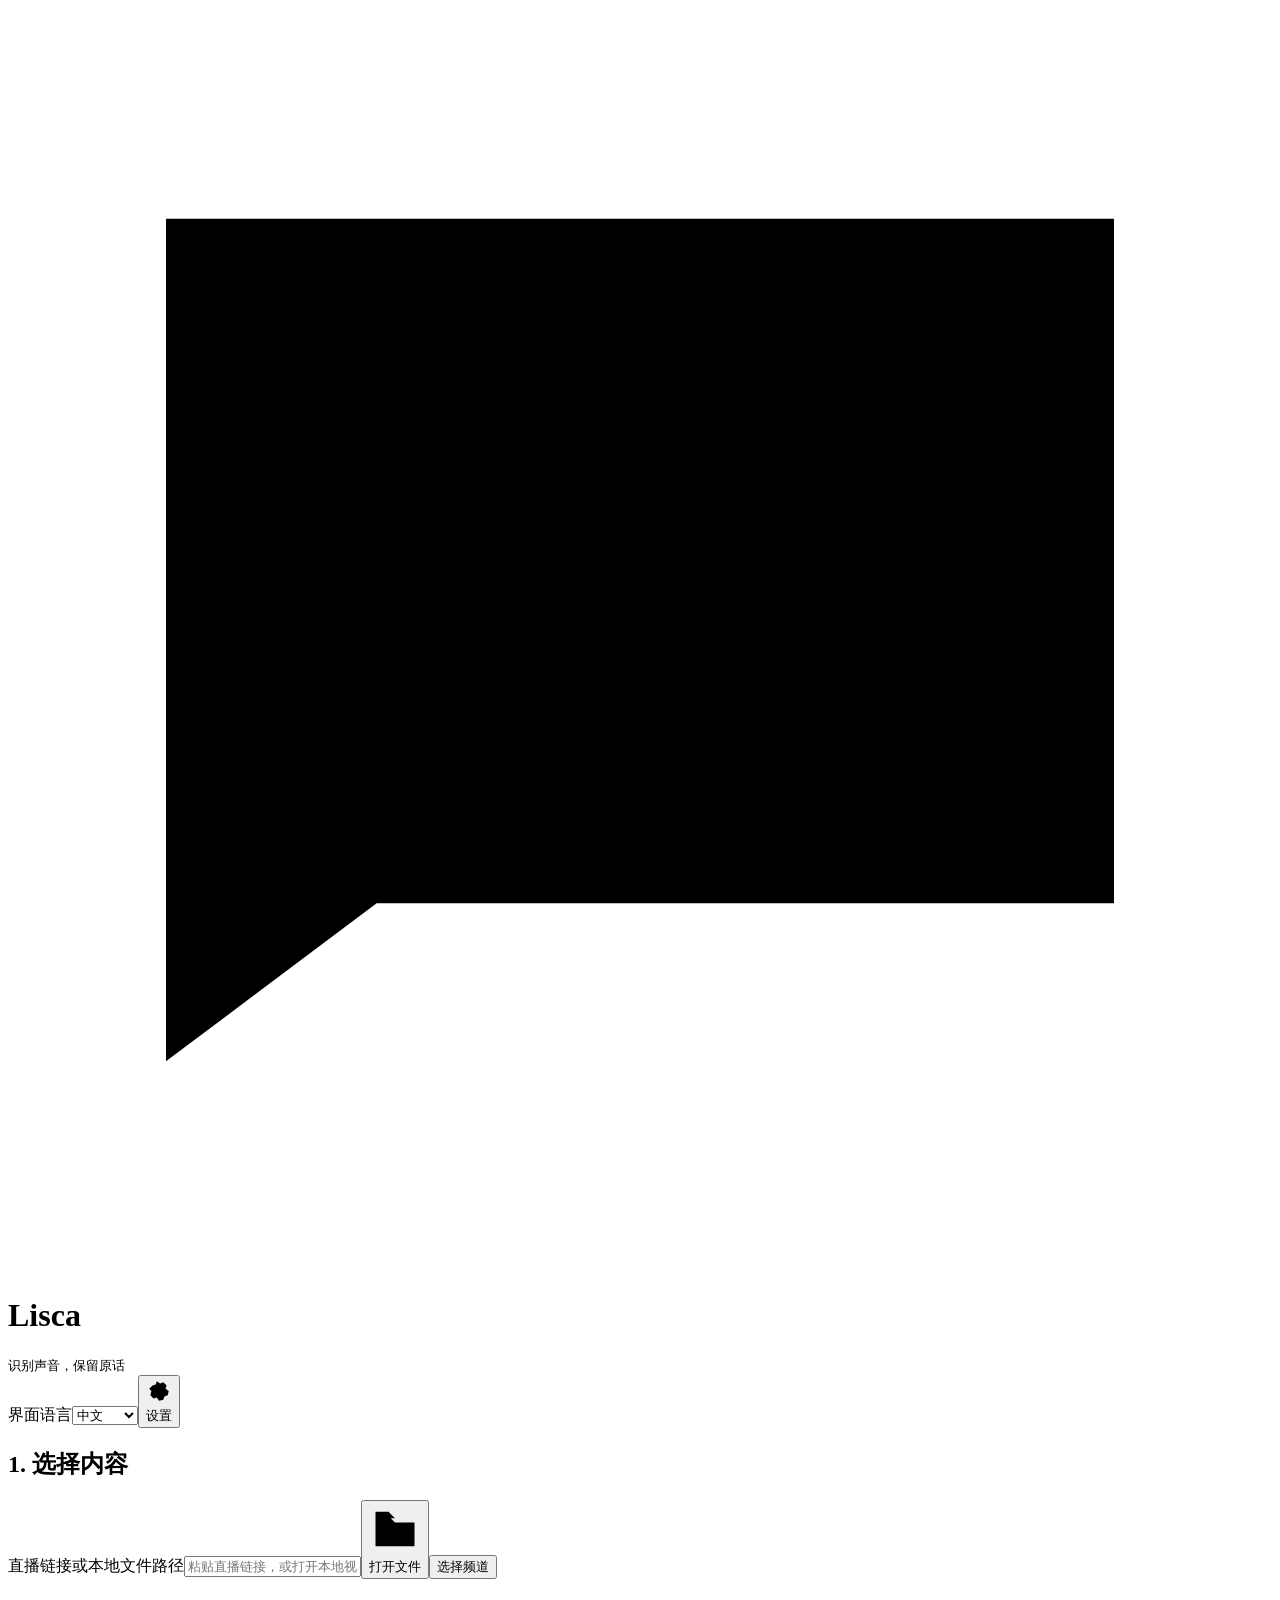
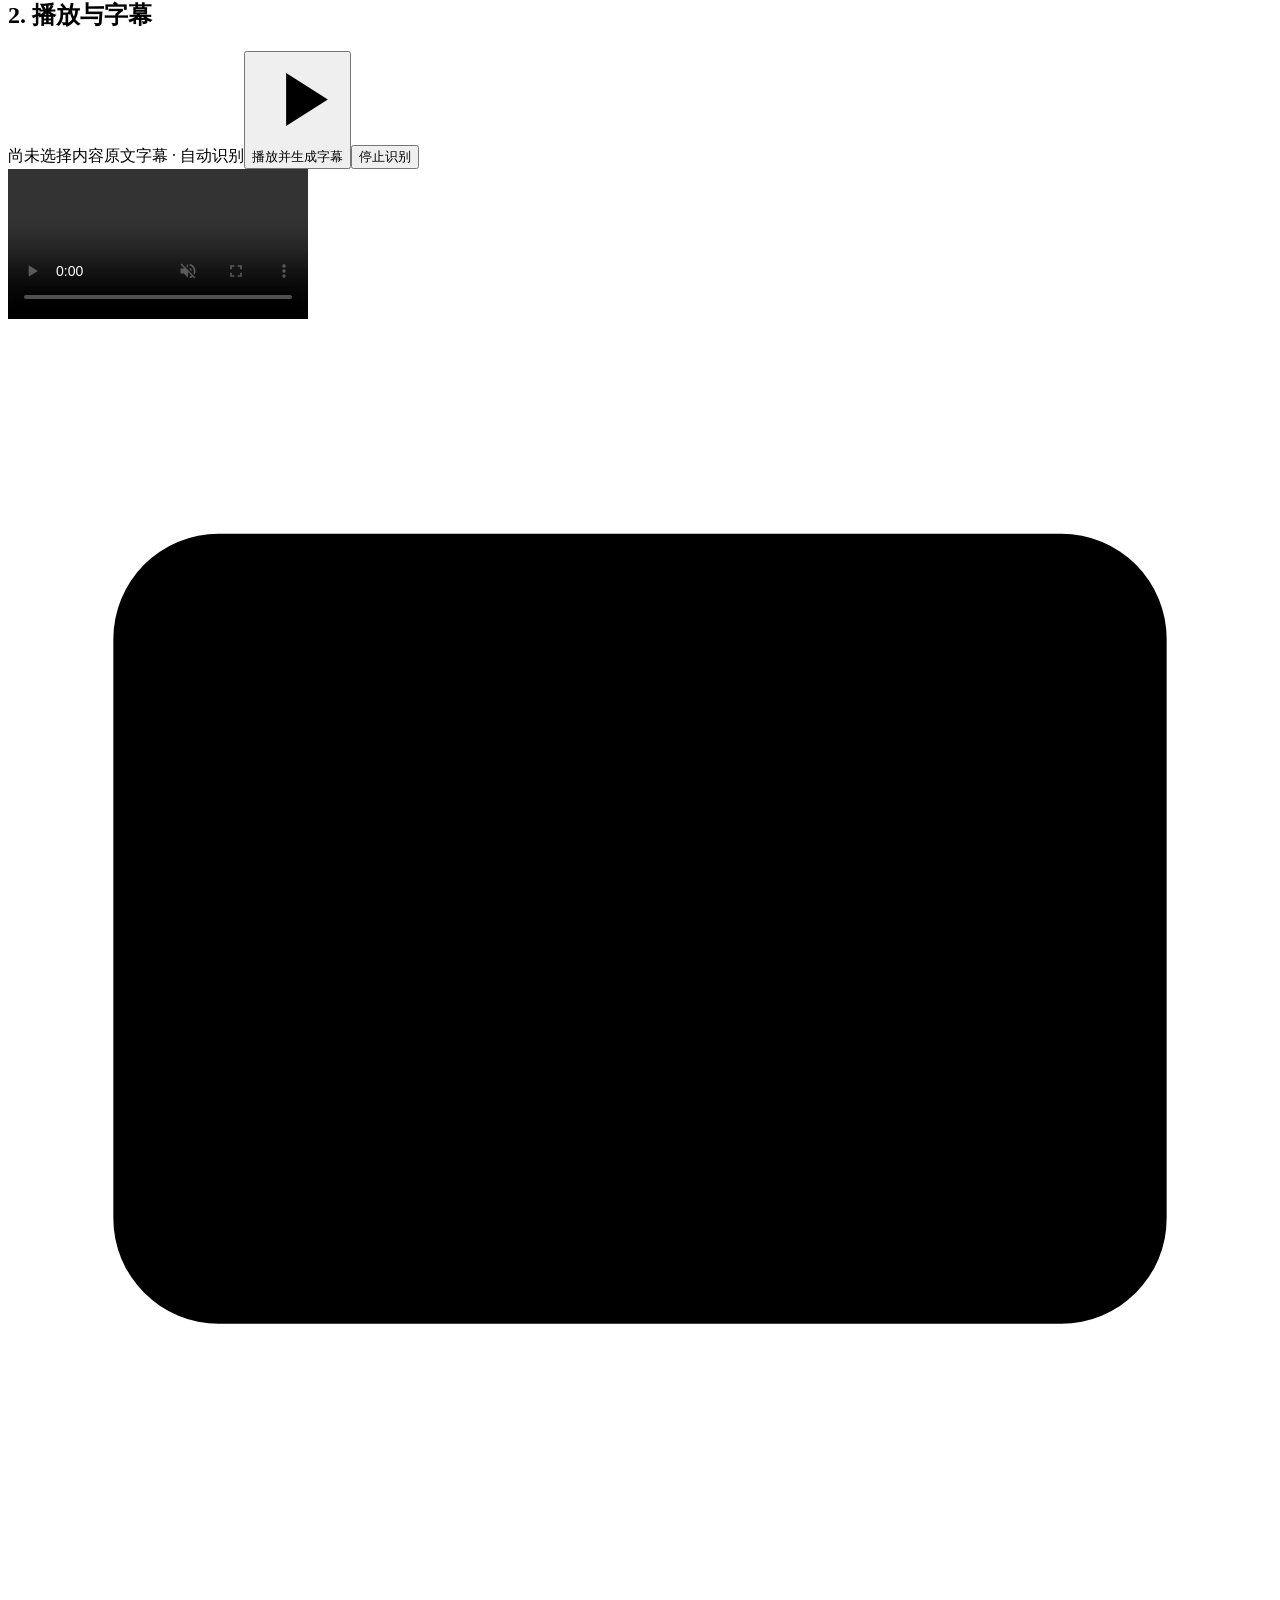
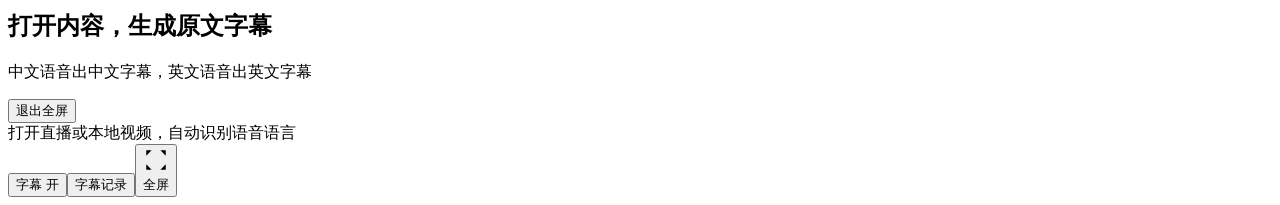
==== commit 667ba851: "feat: align Lisca repository links and add Chinese/English WebUI" ====
--- a/tools/webui_static/index.html
+++ b/tools/webui_static/index.html
@@ -3,12 +3,13 @@
 <head>
 <meta charset="utf-8">
 <meta name="viewport" content="width=device-width, initial-scale=1">
-<title>实时字幕</title>
+<title>Lisca · 实时字幕</title>
 <link rel="stylesheet" href="/player.css">
+<script src="/i18n.js"></script>
 </head>
 <body>
 <header>
- <div class="brand-row"><div class="brand"><div class="brand-mark"><svg class="icon" viewBox="0 0 24 24" aria-hidden="true"><path d="M3 4h18v13H7l-4 3zM7 8h10M7 12h7"/></svg></div><div><h1>原文字幕</h1><small>识别声音，保留原话</small></div></div><button id="settingsBtn" class="quiet"><svg class="icon" viewBox="0 0 24 24" aria-hidden="true"><circle cx="12" cy="12" r="3"/><path d="m10 3-1 3-3 1-3 3 2 2-1 4 3 3 3-1 2 3 4-1 1-3 3-1 1-4-3-2 1-3-3-3-3 1z"/></svg>设置</button></div>
+ <div class="brand-row"><div class="brand"><div class="brand-mark"><svg class="icon" viewBox="0 0 24 24" aria-hidden="true"><path d="M3 4h18v13H7l-4 3zM7 8h10M7 12h7"/></svg></div><div><h1>Lisca</h1><small>识别声音，保留原话</small></div></div><div class="brand-actions"><label class="sr-only" for="uiLanguage">界面语言</label><select id="uiLanguage" aria-label="界面语言" data-i18n-skip><option value="zh">中文</option><option value="en">English</option></select><button id="settingsBtn" class="quiet"><svg class="icon" viewBox="0 0 24 24" aria-hidden="true"><circle cx="12" cy="12" r="3"/><path d="m10 3-1 3-3 1-3 3 2 2-1 4 3 3 3-1 2 3 4-1 1-3 3-1 1-4-3-2 1-3-3-3-3 1z"/></svg>设置</button></div></div>
  <h2 class="step-title">1. 选择内容</h2>
  <div class="source-row"><label class="sr-only" for="url">直播链接或本地文件路径</label><input id="url" placeholder="粘贴直播链接，或打开本地视频" autocomplete="off"><button id="uploadBtn"><svg class="icon" viewBox="0 0 24 24" aria-hidden="true"><path d="M3 7h7l2 2h9v11H3zM3 7V4h6l3 3"/></svg>打开文件</button><button id="chBtn">选择频道</button></div>
  <input type="file" id="file" accept="audio/*,video/*,.wav,.mp3,.m4a,.mp4,.mkv,.flac" hidden>
@@ -78,12 +79,17 @@
 <script src="/playback_guard.js"></script>
 <script src="/recovery_controller.js"></script>
 <script>
+  function uiText(text) { return globalThis.LiscaI18n ? globalThis.LiscaI18n.t(text) : String(text ?? ''); }
+  function setUiText(element, text) {
+    if (globalThis.LiscaI18n) globalThis.LiscaI18n.setText(element, text);
+    else element.textContent = text;
+  }
   const urlEl = document.getElementById('url');
   const engineEl = document.getElementById('engine');
   const silenceEl = document.getElementById('silence');
   const delayEl = document.getElementById('delay');
   const sourceLanguageEl = document.getElementById('sourceLanguage');
-  sourceLanguageEl.onchange = () => { document.getElementById('modeBadge').textContent = '原文字幕 · ' + ({auto:'自动识别',zh:'中文',en:'English'}[sourceLanguageEl.value]); };
+  sourceLanguageEl.onchange = () => { setUiText(document.getElementById('modeBadge'), '原文字幕 · ' + ({auto:'自动识别',zh:'中文',en:'English'}[sourceLanguageEl.value])); };
   const bilingualEl = document.getElementById('bilingual');
   const cloudStateEl = document.getElementById('cloudState');
   let activeCloudSession = null;
@@ -142,11 +148,11 @@
   async function refreshCloud() {
     try {
       const data = await cloudRequest('/api/cloud');
-      cloudStateEl.textContent = data.configured ? `已配置 · ${data.saved ? 'Windows 加密保存' : '仅本次运行'}` : '尚未配置';
+      setUiText(cloudStateEl, data.configured ? `已配置 · ${data.saved ? 'Windows 加密保存' : '仅本次运行'}` : '尚未配置');
       document.getElementById('saveKey').disabled = !data.persistent_storage;
       document.getElementById('saveKey').checked = data.saved;
       document.getElementById('cloudPanel').open = !data.configured;
-    } catch (error) { cloudStateEl.textContent = error.message; }
+    } catch (error) { setUiText(cloudStateEl, error.message); }
   }
   document.getElementById('saveCloud').onclick = async () => {
     try {
@@ -154,14 +160,14 @@
         save:document.getElementById('saveKey').checked});
       document.getElementById('apiKey').value = '';
       await refreshCloud();
-    } catch (error) { cloudStateEl.textContent = error.message; }
+    } catch (error) { setUiText(cloudStateEl, error.message); }
   };
   document.getElementById('checkCloud').onclick = async event => {
     const button = event.currentTarget;
     button.disabled = true;
-    cloudStateEl.textContent = '检查中…';
-    try { cloudStateEl.textContent = (await cloudRequest('/api/cloud/check', 'POST')).message; }
-    catch (error) { cloudStateEl.textContent = error.message; }
+    setUiText(cloudStateEl, '检查中…');
+    try { setUiText(cloudStateEl, (await cloudRequest('/api/cloud/check', 'POST')).message); }
+    catch (error) { setUiText(cloudStateEl, error.message); }
     finally { button.disabled = false; }
   };
   document.getElementById('clearCloud').onclick = async () => {
@@ -187,7 +193,7 @@
       await refreshCloud();
       if (generation !== connectionGeneration) return;
       setStatus('配置已删除，云端会话已停止');
-    } catch (error) { cloudStateEl.textContent = error.message; }
+    } catch (error) { setUiText(cloudStateEl, error.message); }
   };
   const subToggleBtn = document.getElementById('subToggle');
   const startBtn = document.getElementById('start');
@@ -273,7 +279,7 @@
   // 字幕开关（ticket-13）：同日志按钮，可关可开，默认开
   subToggleBtn.onclick = () => {
     subEnabled = !subEnabled;
-    subToggleBtn.textContent = subEnabled ? '字幕 开' : '字幕 关';
+    setUiText(subToggleBtn, subEnabled ? '字幕 开' : '字幕 关');
     subToggleBtn.setAttribute('aria-pressed', String(subEnabled));
     if (!subEnabled) currentEl.textContent = '';
     else syncSubtitle();
@@ -367,14 +373,14 @@
 
   async function loadChannels(m3uUrl) {
     const channelStatus = document.getElementById('channelStatus');
-    channelStatus.textContent = '加载频道列表…';
+    setUiText(channelStatus, '加载频道列表…');
     setStatus('加载频道列表…');
     logEvent('channels_load', m3uUrl.slice(0, 100));
     channels = [];
     chRows = new Map();
     chList.innerHTML = '';
     chPanel.hidden = true;
-    chInfo.textContent = '';
+    setUiText(chInfo, '');
     try {
       const resp = await fetch('/channels?url=' + encodeURIComponent(m3uUrl));
       if (!resp.ok) {
@@ -383,14 +389,14 @@
       }
       channels = await resp.json();
     } catch (e) {
-      channelStatus.textContent = '频道列表加载失败：' + e.message;
+      setUiText(channelStatus, '频道列表加载失败：' + e.message);
       setStatus(channelStatus.textContent, true);
       return;
     }
-    if (!channels.length) { channelStatus.textContent = '频道列表为空（源可能失效）'; setStatus(channelStatus.textContent, true); return; }
+    if (!channels.length) { setUiText(channelStatus, '频道列表为空（源可能失效）'); setStatus(channelStatus.textContent, true); return; }
     loadedChannelListUrl = m3uUrl;
     document.getElementById('channelListUrl').value = m3uUrl;
-    channelStatus.textContent = `共 ${channels.length} 个频道，选择后再开始播放`;
+    setUiText(channelStatus, `共 ${channels.length} 个频道，选择后再开始播放`);
     renderChannels();
     chPanel.hidden = false;
     openDialog('channelsDialog');
@@ -409,7 +415,7 @@
     for (const [g, list] of groups) {
       const gh = document.createElement('div');
       gh.className = 'ch-group';
-      gh.textContent = `${g}（${list.length}）`;
+      setUiText(gh, `${g}（${list.length}）`);
       chList.appendChild(gh);
       for (const ch of list) {
         const row = document.createElement('div');
@@ -422,7 +428,7 @@
         name.title = ch.url;
         const btn = document.createElement('button');
         btn.textContent = '🔍';
-        btn.title = '检测该频道连通性与延迟';
+        btn.title = uiText('检测该频道连通性与延迟');
         btn.onclick = (ev) => { ev.stopPropagation(); probeChannel(ch.url); };
         row.appendChild(status);
         row.appendChild(name);
@@ -433,6 +439,7 @@
           for (const [, r] of chRows) r.row.classList.remove('active');
           row.classList.add('active');
           document.getElementById('channelsDialog').close();
+          globalThis.LiscaI18n?.forget(document.getElementById('selectionStatus'));
           document.getElementById('selectionStatus').textContent = ch.name;
           setStatus(`已选择 ${ch.name}，点击“播放并生成字幕”开始观看`);
           startBtn.focus();
@@ -446,7 +453,7 @@
 
   async function probeChannel(url) {
     const cell = chRows.get(url);
-    if (cell) { cell.row.classList.remove('ok', 'fail'); cell.status.textContent = '检测中…'; }
+    if (cell) { cell.row.classList.remove('ok', 'fail'); setUiText(cell.status, '检测中…'); }
     try {
       const resp = await fetch('/probe?url=' + encodeURIComponent(url));
       const data = await resp.json();
@@ -454,13 +461,13 @@
         cell.row.classList.toggle('ok', !!data.ok);
         cell.row.classList.toggle('fail', !data.ok);
         // 带宽是能否流畅播的关键（1080p IPTV 码率 ~1.1MB/s），与延迟并列展示
-        cell.status.textContent = data.ok
+        setUiText(cell.status, data.ok
           ? `✅ ${data.latency_ms}ms·${data.mbps}MB/s`
-          : '❌ 失效';
+          : '❌ 失效');
       }
       return data;
     } catch (e) {
-      if (cell) { cell.row.classList.add('fail'); cell.status.textContent = '❌ 检测失败'; }
+      if (cell) { cell.row.classList.add('fail'); setUiText(cell.status, '❌ 检测失败'); }
       return { ok: false };
     }
   }
@@ -471,16 +478,16 @@
     chProbeBtn.disabled = true;
     const total = channels.length;
     let i = 0, done = 0;
-    chInfo.textContent = `批量检测 0/${total}`;
+    setUiText(chInfo, `批量检测 0/${total}`);
     async function run() {
       while (true) {
         const idx = i++;
         if (idx >= total) break;
         await probeChannel(channels[idx].url);
         done++;
-        chInfo.textContent = `批量检测 ${done}/${total}`;
-      }
-      if (done >= total) { chInfo.textContent = `批量检测完成 ${total}/${total}`; chProbeBtn.disabled = false; }
+        setUiText(chInfo, `批量检测 ${done}/${total}`);
+      }
+      if (done >= total) { setUiText(chInfo, `批量检测完成 ${total}/${total}`); chProbeBtn.disabled = false; }
     }
     for (let k = 0; k < Math.min(20, total); k++) run();
   };
@@ -510,7 +517,7 @@
       if (Date.now() - lastChange > 20000) {
         clearInterval(stallTimer);
         logEvent('video_stall', `播放卡顿：${lastT.toFixed(1)}s 处冻结 20s`);
-        currentEl.textContent = '⚠ 该源播放卡顿（带宽不足或源损坏），请点 🔍 检测换一个快源';
+        setUiText(currentEl, '⚠ 该源播放卡顿（带宽不足或源损坏），请点 🔍 检测换一个快源');
         currentEl.classList.add('err');
         setStatus('播放卡顿：请换源', true);
       }
@@ -518,7 +525,7 @@
   }
 
   function setStatus(msg, isErr) {
-    statusEl.textContent = msg;
+    setUiText(statusEl, msg);
     statusEl.classList.toggle('err', !!isErr);
     logEvent(isErr ? 'error' : 'status', msg);
   }
@@ -526,7 +533,7 @@
   function showShareHistoryNotice() {
     const notice = document.getElementById('shareHistoryNotice');
     if (!notice) return;
-    notice.textContent = '较早字幕记录未保留，当前直播继续';
+    setUiText(notice, '较早字幕记录未保留，当前直播继续');
     notice.hidden = false;
   }
 
@@ -593,8 +600,9 @@
 
   function captionSegments(s) {
     const layout = captionLayoutOptions();
+    const cacheKey = `${layout.key}|${(s.previewBreaks || []).join(',')}`;
     const cached = captionSegmentCache.get(s);
-    if (cached?.key === layout.key) return cached.segments;
+    if (cached?.key === cacheKey) return cached.segments;
     const words = (s.words || []).filter(w => Array.isArray(w) && Number.isFinite(w[0])
       && Number.isFinite(w[1]) && typeof w[2] === 'string' && w[2].trim());
     const normalize = value => value.replace(/[^\p{L}\p{N}]/gu, '').toLowerCase();
@@ -670,6 +678,7 @@
       if (aligned && displayWords.length >= 2) {
         const result = [];
         let clause = [];
+        const previewEdges = new Set();
         const pushSpan = span => {
           if (!span.length) return;
           const first = span[0];
@@ -682,10 +691,16 @@
           result.push(...CaptionLayout.paginateTimedWords(sourceText, clause, layout));
           clause = [];
         };
+        let previousWord = null;
         for (const word of displayWords) {
+          if (previousWord && (s.previewBreaks || []).some(cut => previousWord.end <= cut && cut < word.end)) {
+            flushClause();
+            previewEdges.add(word.beg);
+          }
           clause.push(word);
           if (/[。.!?！？]$/.test(sourceText.slice(word.rawStart, word.rawEnd)))
             flushClause();
+          previousWord = word;
         }
         flushClause();
         // Join tiny punctuation fragments to adjacent speech, never extend them
@@ -694,13 +709,14 @@
           if (result[i].end - result[i].beg >= .6) continue;
           const first = i + 1 < result.length ? i : i - 1;
           const left = result[first], right = result[first + 1];
+          if (previewEdges.has(right.beg)) continue;
           if (right.beg - left.end > .15 || right.end - left.beg > 6) continue;
           const merged = CaptionLayout.paginateText(`${left.text} ${right.text}`, layout);
           if (merged.length !== 1) continue;
           result.splice(first, 2, {beg:left.beg, end:right.end, text:merged[0].text});
           i = Math.max(-1, first - 1);
         }
-        return rememberCaptionSegments(s, layout.key, result);
+        return rememberCaptionSegments(s, cacheKey, result);
       }
     }
 
@@ -710,10 +726,10 @@
       .map(part => part.trim()).filter(Boolean);
     const parts = rawParts.flatMap(part => CaptionLayout.paginateText(part, layout));
     if (!Number.isFinite(beg) || !Number.isFinite(end) || parts.length <= 1)
-      return rememberCaptionSegments(s, layout.key, [{beg, end, text: parts[0]?.text || s.text.trim()}]);
+      return rememberCaptionSegments(s, cacheKey, [{beg, end, text: parts[0]?.text || s.text.trim()}]);
     const total = parts.reduce((sum, part) => sum + part.weight, 0);
     let offset = beg;
-    return rememberCaptionSegments(s, layout.key, parts.map((part, index) => {
+    return rememberCaptionSegments(s, cacheKey, parts.map((part, index) => {
       const segmentBeg = offset;
       offset = index === parts.length - 1 ? end : offset + (end - beg) * part.weight / total;
       return {beg: segmentBeg, end: offset, text: part.text};
@@ -725,6 +741,7 @@
     if (!activeInput && !sharedViewerActive) return;
     // 出错态：保留错误提示，不被占位符/字幕覆盖
     if (currentEl.classList.contains('err')) return;
+    globalThis.LiscaI18n?.forget(currentEl);
     // 字幕开关（ticket-13）：关闭则中间字幕不显示
     if (!subEnabled) {
       currentEl.textContent = '';
@@ -741,15 +758,26 @@
       const lag = document.getElementById('captionLag');
       if (lag) {
         const seconds = cue && Number.isFinite(cue.end) ? Math.max(0,t-cue.end) : 0;
-        lag.textContent = captionPresenter.skipped ? '部分字幕积压，完整内容见记录' : seconds > 2 ? '译文滞后 ' + seconds.toFixed(1) + 's' : '';
+        setUiText(lag, captionPresenter.skipped ? '部分字幕积压，完整内容见记录' : seconds > 2 ? '译文滞后 ' + seconds.toFixed(1) + 's' : '');
         lag.hidden = !lag.textContent;
       }
       return;
     }
     // 视频未开始播放时不显示字幕（避免"字幕提前"的错觉）
     if (!playStarted && player.paused && t < 0.5) {
-      currentEl.textContent = '正在准备字幕…';
+      setUiText(currentEl, '正在准备字幕…');
       return;
+    }
+    const displayed = currentEl.originalPage;
+    if (displayed) {
+      if (previewSubs.includes(displayed.source) && !player.seeking && !seekPending
+          && t >= displayed.beg && t < displayed.end && t >= displayed.at - .15
+          && displayed.layoutKey === captionLayoutOptions().key) {
+        currentEl.textContent = displayed.text;
+        displayed.at = t;
+        return;
+      }
+      currentEl.originalPage = null;
     }
     // 按识别句真实时间范围显示整句：句子开始时出现，结束时自然消失。
     const sortedSubs = [...subs].sort((a, b) => a.beg - b.beg);
@@ -790,9 +818,9 @@
         && s.captionBeg <= t && s.captionEnd > t && s.text.trim())
         .sort((a, b) => a.captionBeg - b.captionBeg);
     if (!candidates.length) {
-      candidates = previewSubs.filter(s => s.beg <= t && s.end > t)
+      candidates = previewSubs.filter(s => !s.retired && s.beg <= t && s.end > t)
         .flatMap((s, index) => captionSegments(s).map((segment, segmentIndex) => ({
-          ...s, text:segment.text,
+          ...s, text:segment.text, previewSource:s,
           sourceId:`preview-${s.sentenceId ?? index}`, segmentIndex,
           captionBeg:Number.isFinite(segment.beg) ? segment.beg : s.beg,
           captionEnd:Number.isFinite(segment.end) ? segment.end : s.end,
@@ -801,7 +829,7 @@
     // A seek can land inside finalized history already received from ASR. Show
     // that timed caption immediately; wait only when the destination is unknown.
     if (seekPending && candidates.length === 0) {
-      currentEl.textContent = '⏳ 跳转中，字幕将随转写跟进…';
+      setUiText(currentEl, '⏳ 跳转中，字幕将随转写跟进…');
       return;
     }
     if (candidates.length) seekPending = false;
@@ -823,6 +851,11 @@
       const sourceText = [...new Set(candidates.map(c => c.sourceText).filter(Boolean))].join(' ');
       if (sourceText) currentEl.textContent = sourceText + '\n' + currentEl.textContent;
     }
+    const preview = candidates.length === 1 ? candidates[0] : null;
+    currentEl.originalPage = preview?.previewSource ? {
+      source:preview.previewSource, beg:preview.captionBeg, end:preview.captionEnd,
+      text:currentEl.textContent, at:t, layoutKey:captionLayoutOptions().key,
+    } : null;
     return;
   }
 
@@ -881,7 +914,7 @@
       pendingLocalSeekTimer = null;
       const pending = pendingLocalSeek;
       if (!pending) return;
-      if (window.confirm('该位置还没有准备好字幕。继续会从目标位置重建识别，并可能再次调用 API/产生费用。是否继续？')) {
+      if (window.confirm(uiText('该位置还没有准备好字幕。继续会从目标位置重建识别，并可能再次调用 API/产生费用。是否继续？'))) {
         cancelPendingLocalSeek();
         connect(activeInput, null, pending.destination);
         return;
@@ -1021,9 +1054,27 @@
       logEvent('sub', `beg=${msg.beg.toFixed(1)} ${msg.text.slice(0, 24)}`);
     }
     if (msg.is_final !== false) {
-      previewSubs = previewSubs.filter(s => msg.sentence_id != null && s.sentenceId != null
-        ? s.sentenceId !== msg.sentence_id
-        : s.end < msg.beg || (Number.isFinite(msg.end) && s.beg > msg.end));
+      const displayed = currentEl.originalPage;
+      const finalCaption = subs[idx >= 0 ? idx : subs.length - 1];
+      const previewBreaks = [...(finalCaption.previewBreaks || [])];
+      previewSubs = previewSubs.filter(s => {
+        const replaced = msg.sentence_id != null && s.sentenceId != null
+          ? s.sentenceId === msg.sentence_id
+          : !(s.end < msg.beg || (Number.isFinite(msg.end) && s.beg > msg.end));
+        if (!replaced) return true;
+        if (Number.isFinite(s.end)) previewBreaks.push(s.end);
+        if (displayed?.source === s) {
+          displayed.beg = Math.max(displayed.beg, msg.beg);
+          if (Number.isFinite(msg.end)) displayed.end = Math.min(displayed.end, msg.end);
+          if (displayed.beg <= player.currentTime && player.currentTime < displayed.end) {
+            s.retired = true;
+            return true;
+          }
+        }
+        return false;
+      });
+      finalCaption.previewBreaks = [...new Set(previewBreaks)].slice(-200);
+      captionSegmentCache.delete(finalCaption);
     }
     syncSubtitle();
     return true;
@@ -1031,7 +1082,7 @@
 
   function onPreview(msg) {
     if (!msg.text || !Number.isFinite(msg.beg) || !Number.isFinite(msg.end)) return;
-    previewSubs.push({beg:msg.beg, end:msg.end, text:msg.text,
+    previewSubs.push({beg:msg.beg, end:msg.end, text:msg.text, words:msg.words,
       sentenceId:msg.sentence_id});
     if (previewSubs.length > 200) previewSubs.shift();
     syncSubtitle();
@@ -1164,7 +1215,7 @@
       document.getElementById('captionLag').hidden = true;
       playStarted = false;
       uiPaused = false;
-      currentEl.textContent = '正在准备字幕…';
+      setUiText(currentEl, '正在准备字幕…');
       lastBlockEnd = -1;
     } else {
       playStarted = true;
@@ -1218,7 +1269,7 @@
           startBtn.style.display = 'inline-block';
           stopBtn.style.display = 'none';
           setStatus(error.message, true);
-          currentEl.textContent = error.message;
+          setUiText(currentEl, error.message);
           currentEl.classList.add('err');
           document.getElementById('cloudPanel').open = true;
           openDialog('settingsDialog');
@@ -1360,7 +1411,7 @@
         }
         document.getElementById('playOnly').hidden = true;
         if (!retryable) {
-          currentEl.textContent = '⚠ 直播流播放失败（源可能失效，换个频道）';
+          setUiText(currentEl, '⚠ 直播流播放失败（源可能失效，换个频道）');
           currentEl.classList.add('err');
         }
       });
@@ -1476,7 +1527,7 @@
         }
         playStarted = true;
         holdingForSync = false;
-        if (currentEl.textContent.includes('准备字幕')) currentEl.textContent = '';
+        if (currentEl.textContent.includes('准备字幕') || currentEl.textContent === uiText('正在准备字幕…')) currentEl.textContent = '';
         if (!preserveLiveMedia && !playbackGuard.degraded) setStatus(msg.silent ? '暂未识别到语音，继续播放' : msg.original ? '原文字幕已就绪，开始播放' : msg.progressive ? '播放已开始，正在识别并翻译…' : '字幕已就绪，开始播放');
         logEvent('ready', `附加播放缓冲=${msg.delay}s，开始播放`);
         if (!uiPaused && !holdingForBuffer) player.play().catch(() => {});
@@ -1518,7 +1569,7 @@
           return;
         }
         if (holdCaptionForCloudReconnect()) return;
-        currentEl.textContent = '⚠ ' + msg.message;
+        setUiText(currentEl, '⚠ ' + msg.message);
         currentEl.classList.add('err');
         setStatus('出错', true);
         playStarted = true;  // 解除播放拦截，允许手动看片（无字幕）
@@ -1660,8 +1711,8 @@
     const esrc = (player.currentSrc || player.src || '').slice(0, 140);
     logEvent('video_error_full',
       `code=${code} msg=${emsg || '(无)'} src=${esrc} ready=${player.readyState} net=${player.networkState}`);
-    currentEl.textContent = '⚠ 视频无法播放：'
-      + (emsg || `错误码 ${code}（容器/编码不受支持或链接失效）`);
+    setUiText(currentEl, '⚠ 视频无法播放：'
+      + (emsg || `错误码 ${code}（容器/编码不受支持或链接失效）`));
     currentEl.classList.add('err');
     setStatus('视频加载失败', true);
     if (code > 0 && ws) {
@@ -1675,7 +1726,7 @@
       if (sourceBufferingSince != null) return;
       sourceBufferingSince = performance.now();
       sourceBufferStatusEl.hidden = false;
-      sourceBufferStatusEl.textContent = '直播源缓冲中…';
+      setUiText(sourceBufferStatusEl, '直播源缓冲中…');
       logEvent('source_buffering_start', `event=${eventName} media_t=${player.currentTime.toFixed(3)}s`);
       return;
     }
@@ -1683,7 +1734,7 @@
     const durationMs = Math.max(0, performance.now() - sourceBufferingSince);
     sourceBufferingSince = null;
     sourceBufferStatusEl.hidden = true;
-    sourceBufferStatusEl.textContent = '';
+    setUiText(sourceBufferStatusEl, '');
     logEvent('source_buffering_end', `event=${eventName} duration_ms=${Math.round(durationMs)} media_t=${player.currentTime.toFixed(3)}s`);
   }
   ['stalled', 'waiting', 'suspend', 'emptied', 'abort'].forEach((evt) => {
@@ -1784,12 +1835,12 @@
         return;
       }
       seekPending = true;
-      currentEl.textContent = '⏳ 等待确认跳转；原字幕处理已暂停…';
+      setUiText(currentEl, '⏳ 等待确认跳转；原字幕处理已暂停…');
       requestLocalSeekRestart(destination, origin, resumeAfterCancel);
       return;
     }
     seekPending = true;  // 跳转后清空当前句显示，等新数据（ADR-0001）
-    currentEl.textContent = '⏳ 跳转中，字幕将随转写跟进…';
+    setUiText(currentEl, '⏳ 跳转中，字幕将随转写跟进…');
     logEvent('seek', `t=${destination.toFixed(1)}`);
   });
 
@@ -1861,13 +1912,14 @@
   document.getElementById('playOnly').onclick = () => cancelCaptionProcessing('仅播放；字幕暂不可用，识别已停止', true);
   startBtn.onclick = connect;
   shareCopyBtn.onclick = async () => {
-    const url = shareCopyBtn.dataset.url;
+    const rawUrl = shareCopyBtn.dataset.url;
+    const url = rawUrl && globalThis.LiscaI18n ? globalThis.LiscaI18n.link(rawUrl) : rawUrl;
     if (!url) return;
     try {
       await navigator.clipboard.writeText(url);
       setStatus('观众链接已复制，可发给同一局域网内的设备');
     } catch (error) {
-      window.prompt('复制此局域网观众链接：', url);
+      window.prompt(uiText('复制此局域网观众链接：'), url);
     }
   };
   shareAddressEl.onchange = () => { shareCopyBtn.dataset.url = shareAddressEl.value; };
@@ -1926,11 +1978,11 @@
   const sharedPath = location.pathname.match(/^\/share\/([^/]+)$/);
   if (sharedPath) {
     sharedViewerActive = true;
-    document.title = '直播字幕';
-    document.querySelector('header h1').textContent = '直播字幕（观众）';
+    document.title = uiText('Lisca · 实时字幕');
+    setUiText(document.querySelector('header h1'), 'Lisca（观众）');
     ['url', 'engine', 'silence', 'delay', 'uploadBtn', 'start', 'stop', 'shareCopy', 'shareAddress',
       'logBtn', 'chBtn', 'cloudPanel', 'sourceLanguage', 'bilingual'].forEach(id => { const el = document.getElementById(id); if (el) el.hidden = true; });
-    document.getElementById('status').textContent = '正在加入直播…';
+    setUiText(document.getElementById('status'), '正在加入直播…');
     connect(null, decodeURIComponent(sharedPath[1]));
   }
   uploadBtn.onclick = () => fileEl.click();
@@ -1947,7 +1999,8 @@
       if (resp.ok && data.path) {
         if (activeInput) await stopBtn.onclick();
         urlEl.value = data.path;
-        document.getElementById('selectionStatus').textContent = data.name;
+        globalThis.LiscaI18n?.forget(document.getElementById('selectionStatus'));
+          document.getElementById('selectionStatus').textContent = data.name;
         setStatus(`已选择 ${data.name}，点击“播放并生成字幕”开始观看`);
         startBtn.focus();
       } else {
@@ -1959,7 +2012,7 @@
     fileEl.value = '';
   });
   urlEl.addEventListener('input', () => {
-    document.getElementById('selectionStatus').textContent = urlEl.value.trim() ? '已填写来源' : '尚未选择内容';
+    setUiText(document.getElementById('selectionStatus'), urlEl.value.trim() ? '已填写来源' : '尚未选择内容');
     if (activeInput) startBtn.style.display = urlEl.value.trim() === activeInput ? 'none' : 'inline-block';
   });
   document.getElementById('channelListUrl').addEventListener('keydown', event => {
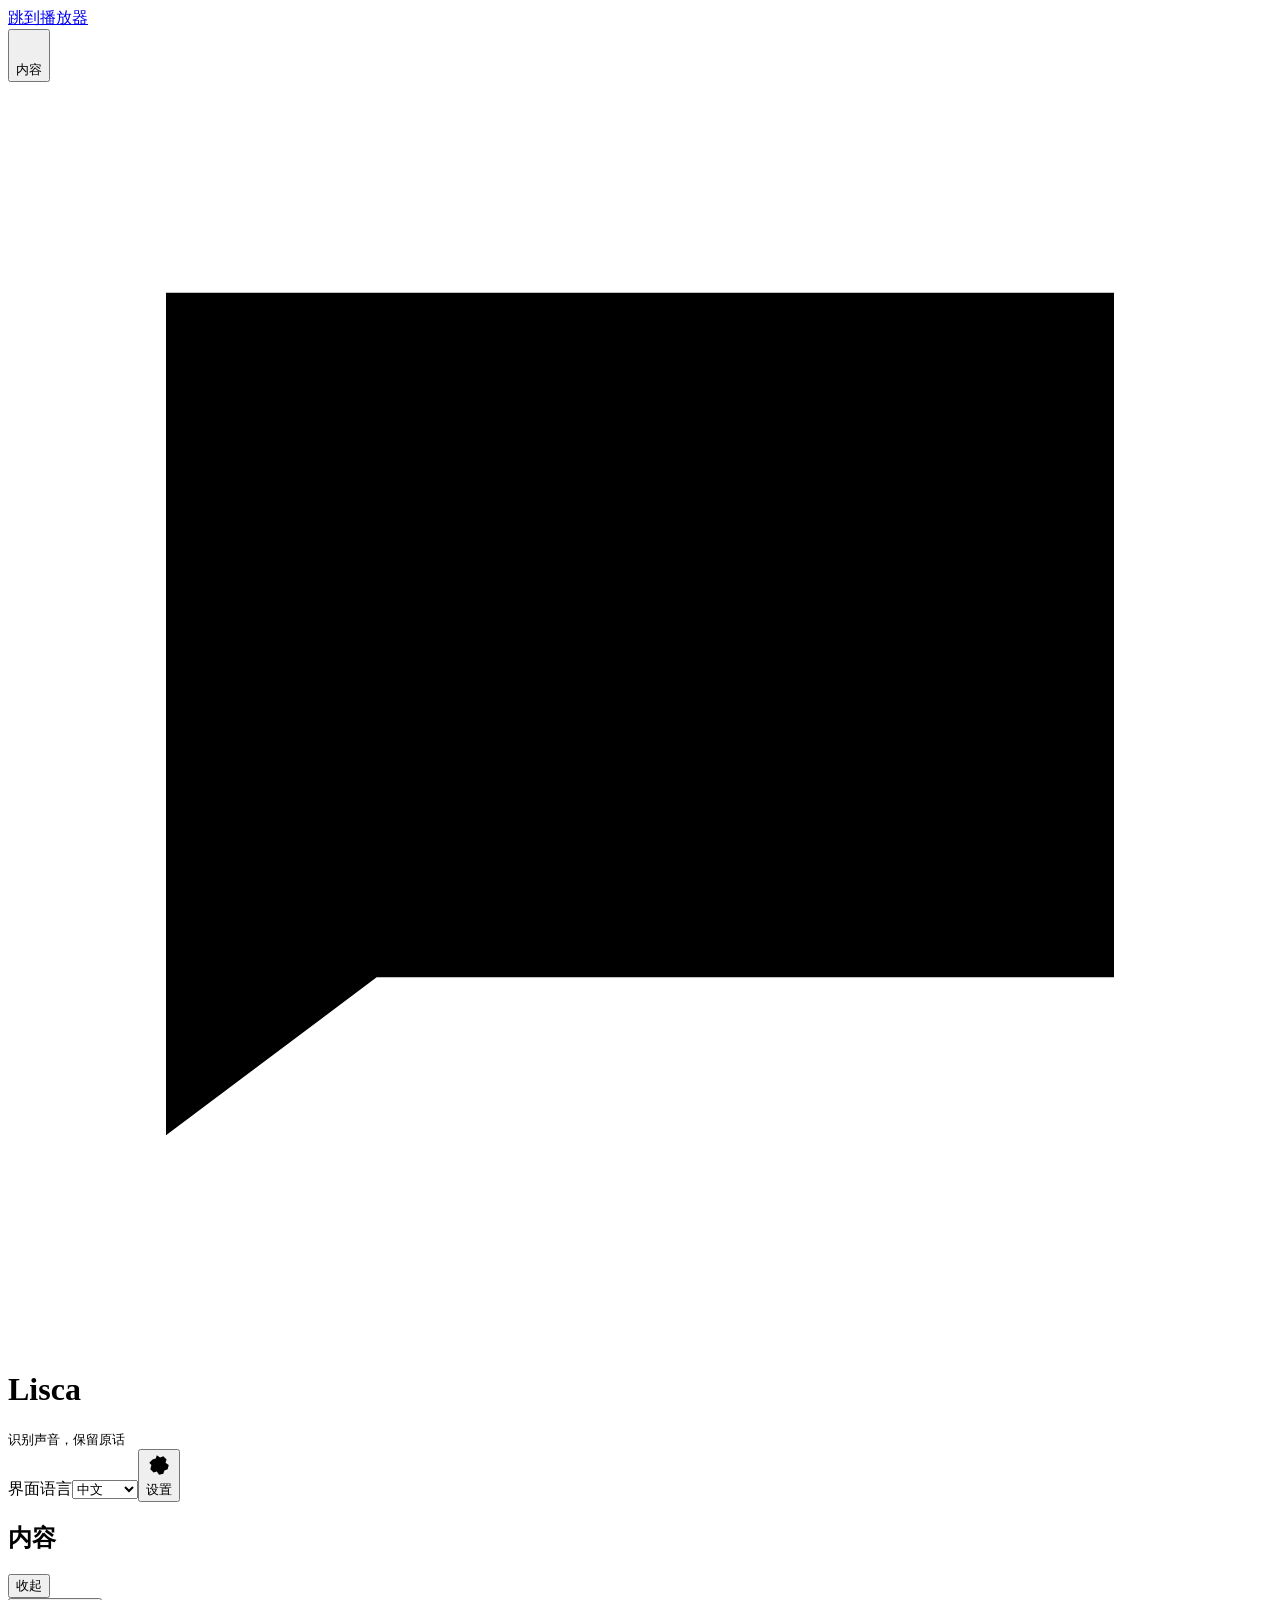
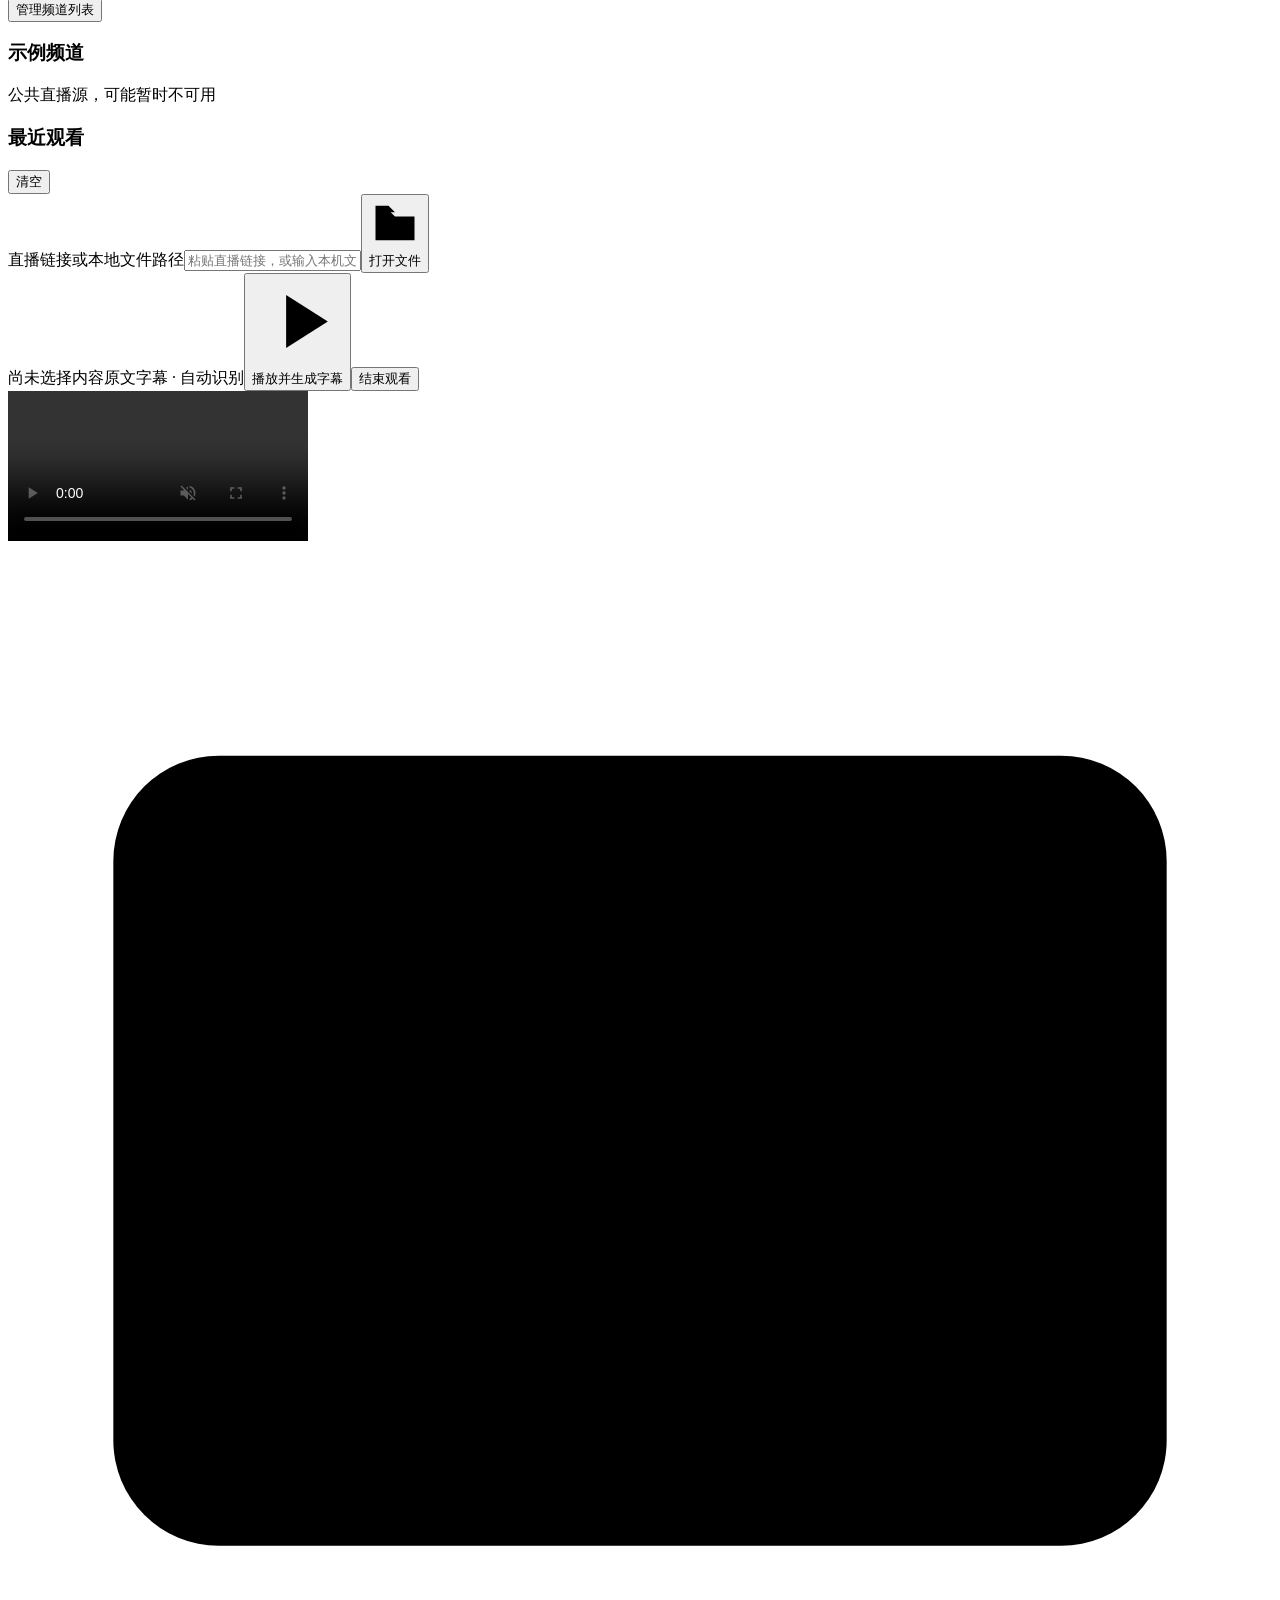
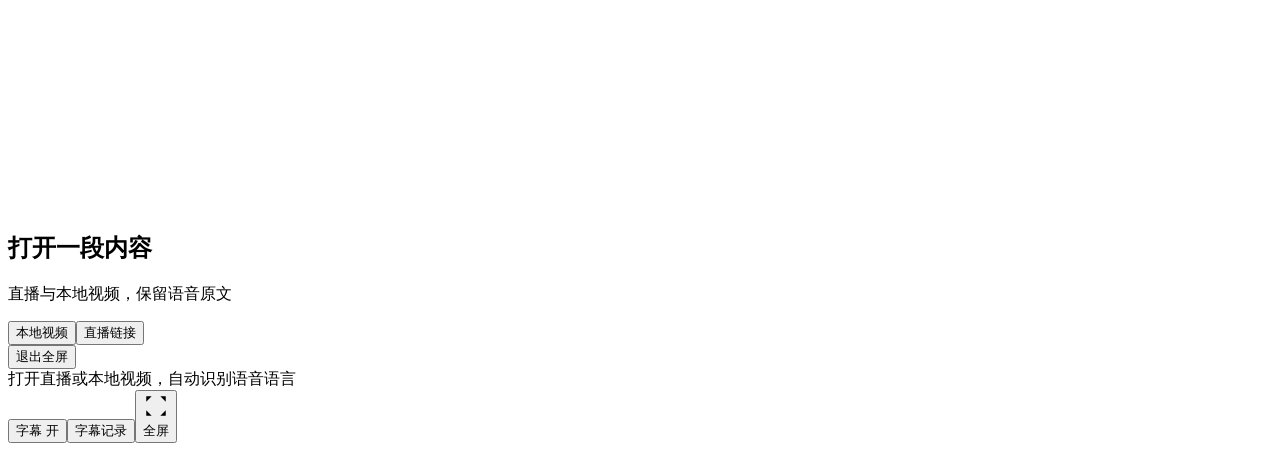
==== commit 495d99c8: "feat: add channel sidebar to picture-first WebUI" ====
--- a/tools/webui_static/index.html
+++ b/tools/webui_static/index.html
@@ -4,23 +4,33 @@
 <meta charset="utf-8">
 <meta name="viewport" content="width=device-width, initial-scale=1">
 <title>Lisca · 实时字幕</title>
+<meta name="theme-color" content="#f4f5f7">
 <link rel="stylesheet" href="/player.css">
 <script src="/i18n.js"></script>
 </head>
 <body>
+<a href="#main" class="skip-link">跳到播放器</a>
 <header>
- <div class="brand-row"><div class="brand"><div class="brand-mark"><svg class="icon" viewBox="0 0 24 24" aria-hidden="true"><path d="M3 4h18v13H7l-4 3zM7 8h10M7 12h7"/></svg></div><div><h1>Lisca</h1><small>识别声音，保留原话</small></div></div><div class="brand-actions"><label class="sr-only" for="uiLanguage">界面语言</label><select id="uiLanguage" aria-label="界面语言" data-i18n-skip><option value="zh">中文</option><option value="en">English</option></select><button id="settingsBtn" class="quiet"><svg class="icon" viewBox="0 0 24 24" aria-hidden="true"><circle cx="12" cy="12" r="3"/><path d="m10 3-1 3-3 1-3 3 2 2-1 4 3 3 3-1 2 3 4-1 1-3 3-1 1-4-3-2 1-3-3-3-3 1z"/></svg>设置</button></div></div>
- <h2 class="step-title">1. 选择内容</h2>
- <div class="source-row"><label class="sr-only" for="url">直播链接或本地文件路径</label><input id="url" placeholder="粘贴直播链接，或打开本地视频" autocomplete="off"><button id="uploadBtn"><svg class="icon" viewBox="0 0 24 24" aria-hidden="true"><path d="M3 7h7l2 2h9v11H3zM3 7V4h6l3 3"/></svg>打开文件</button><button id="chBtn">选择频道</button></div>
+ <div class="brand-row"><div class="brand-start"><button id="sidebarToggle" class="quiet" aria-controls="sourceSidebar" aria-expanded="true" aria-label="频道侧栏"><svg class="icon" viewBox="0 0 24 24" aria-hidden="true"><path d="M3 6h18M3 12h18M3 18h18"/></svg><span>内容</span></button><div class="brand"><div class="brand-mark"><svg class="icon" viewBox="0 0 24 24" aria-hidden="true"><path d="M3 4h18v13H7l-4 3zM7 8h10M7 12h7"/></svg></div><div><h1>Lisca</h1><small>识别声音，保留原话</small></div></div></div><div class="brand-actions"><label class="sr-only" for="uiLanguage">界面语言</label><select id="uiLanguage" aria-label="界面语言" data-i18n-skip><option value="zh">中文</option><option value="en">English</option></select><button id="settingsBtn" class="quiet"><svg class="icon" viewBox="0 0 24 24" aria-hidden="true"><circle cx="12" cy="12" r="3"/><path d="m10 3-1 3-3 1-3 3 2 2-1 4 3 3 3-1 2 3 4-1 1-3 3-1 1-4-3-2 1-3-3-3-3 1z"/></svg>设置</button></div></div>
+</header>
+<div class="app-shell">
+ <div id="sidebarHome"><aside id="sourceSidebar" aria-labelledby="sourceLibraryTitle">
+  <div class="library-head"><h2 id="sourceLibraryTitle">内容</h2><button id="sidebarClose" class="quiet" aria-label="收起频道侧栏">收起</button></div>
+  <button id="chBtn" class="library-manage">管理频道列表</button>
+  <section aria-labelledby="exampleChannelsTitle"><h3 id="exampleChannelsTitle">示例频道</h3><div id="exampleChannels" class="library-list"></div><p class="library-note">公共直播源，可能暂时不可用</p></section>
+  <section aria-labelledby="recentChannelsTitle"><div class="library-section-head"><h3 id="recentChannelsTitle">最近观看</h3><button id="clearRecentChannels" class="quiet">清空</button></div><div id="recentChannels" class="library-list"></div></section>
+ </aside></div>
+<main id="main">
+ <div class="source-row source-dock"><label class="sr-only" for="url">直播链接或本地文件路径</label><input id="url" placeholder="粘贴直播链接，或输入本机文件路径" autocomplete="off" spellcheck="false"><button id="uploadBtn"><svg class="icon" viewBox="0 0 24 24" aria-hidden="true"><path d="M3 7h7l2 2h9v11H3zM3 7V4h6l3 3"/></svg>打开文件</button></div>
  <input type="file" id="file" accept="audio/*,video/*,.wav,.mp3,.m4a,.mp4,.mkv,.flac" hidden>
-</header>
-<main>
- <div class="watch-row"><h2 class="step-title">2. 播放与字幕</h2><span id="selectionStatus" role="status">尚未选择内容</span><span id="modeBadge" class="mode-badge">原文字幕 · 自动识别</span><button id="start" class="primary"><svg class="icon" viewBox="0 0 24 24" aria-hidden="true"><path d="m9 5 11 7-11 7z"/></svg>播放并生成字幕</button><button id="stop">停止识别</button></div>
- <div id="playerWrap"><video id="player" controls muted playsinline></video><audio id="audioEl" preload="auto"></audio><div id="emptyState"><svg class="icon" viewBox="0 0 24 24" aria-hidden="true"><rect x="2" y="4" width="20" height="15" rx="2"/><path d="m10 8 5 3.5-5 3.5zM5 22h14"/></svg><h2>打开内容，生成原文字幕</h2><p>中文语音出中文字幕，英文语音出英文字幕</p></div><div id="current"></div><span id="captionLag" hidden></span><button id="exitFullscreenBtn" class="quiet" title="退出全屏">退出全屏</button></div>
+ <div class="watch-row"><span id="selectionStatus" role="status">尚未选择内容</span><span id="modeBadge" class="mode-badge">原文字幕 · 自动识别</span><button id="start" class="primary"><svg class="icon" viewBox="0 0 24 24" aria-hidden="true"><path d="m9 5 11 7-11 7z"/></svg>播放并生成字幕</button><button id="stop" title="停止播放与识别">结束观看</button></div>
+ <div id="playerWrap"><video id="player" controls muted playsinline></video><audio id="audioEl" preload="auto"></audio><div id="emptyState"><svg class="icon" viewBox="0 0 24 24" aria-hidden="true"><rect x="2" y="4" width="20" height="15" rx="2"/><path d="m10 8 5 3.5-5 3.5zM5 22h14"/></svg><h2>打开一段内容</h2><p>直播与本地视频，保留语音原文</p><div class="empty-actions"><button id="emptyUpload" class="primary">本地视频</button><button id="emptyLink">直播链接</button></div></div><div id="current"></div><span id="captionLag" hidden></span><button id="exitFullscreenBtn" class="quiet" title="退出全屏">退出全屏</button></div>
  <div class="player-footer"><div><div id="status" role="status">打开直播或本地视频，自动识别语音语言</div><div id="shareHistoryNotice" role="status" hidden></div><div id="sourceBufferStatus" role="status" hidden></div></div><div class="player-tools"><button id="subToggle" class="quiet" aria-pressed="true" title="开关原文字幕">字幕 开</button><button id="historyBtn" class="quiet">字幕记录</button><button id="fullscreenBtn" class="quiet" title="全屏显示视频与原文字幕"><svg class="icon" viewBox="0 0 24 24" aria-hidden="true"><path d="M8 3H3v5m13-5h5v5M3 16v5h5m8 0h5v-5"/></svg>全屏</button></div></div>
  <div id="captionActions" hidden><button id="retryCaptions">重试字幕</button><button id="playOnly">仅播放（停止识别）</button></div>
  <div id="lateCaption" hidden></div>
 </main>
+</div>
+<dialog id="sourceDrawer" aria-labelledby="sourceLibraryTitle"></dialog>
 <dialog id="settingsDialog" aria-labelledby="settingsDialogTitle"><div class="dialog-head"><h2 id="settingsDialogTitle">设置</h2><button class="quiet" data-close="settingsDialog" aria-label="关闭设置">关闭</button></div><div class="dialog-body"><div class="tabs" role="tablist" aria-label="设置分类"><button role="tab" aria-selected="true" aria-controls="cloudSettings" data-pane="cloudSettings">云端服务</button><button role="tab" aria-selected="false" aria-controls="captionSettings" data-pane="captionSettings">字幕</button><button role="tab" aria-selected="false" aria-controls="moreSettings" data-pane="moreSettings">更多</button></div><section id="cloudSettings" class="setting-section">  <section id="cloudPanel">
     <h3>阿里云百炼（中国内地）</h3>
     <p>使用 FunASR 识别音频，字幕保留语音原文。音频会发送给百炼，费用由你的 API 账户承担；本模式不调用翻译服务。</p>
@@ -78,6 +88,7 @@
 <script src="/caption_presenter.js"></script>
 <script src="/playback_guard.js"></script>
 <script src="/recovery_controller.js"></script>
+<script src="/source_library.js"></script>
 <script>
   function uiText(text) { return globalThis.LiscaI18n ? globalThis.LiscaI18n.t(text) : String(text ?? ''); }
   function setUiText(element, text) {
@@ -1952,7 +1963,7 @@
     playStarted = false;
     document.getElementById('lateCaption').hidden = true;
     currentEl.textContent = '';
-    document.getElementById('emptyState').hidden = true;
+    document.getElementById('emptyState').hidden = false;
     currentEl.classList.remove('err');
     startBtn.style.display = 'inline-block';
     stopBtn.style.display = 'none';
@@ -1978,6 +1989,7 @@
   const sharedPath = location.pathname.match(/^\/share\/([^/]+)$/);
   if (sharedPath) {
     sharedViewerActive = true;
+    document.body.classList.add('viewer');
     document.title = uiText('Lisca · 实时字幕');
     setUiText(document.querySelector('header h1'), 'Lisca（观众）');
     ['url', 'engine', 'silence', 'delay', 'uploadBtn', 'start', 'stop', 'shareCopy', 'shareAddress',
@@ -2050,7 +2062,101 @@
   player.addEventListener('loadeddata', () => { document.getElementById('emptyState').hidden = true; });
   document.getElementById('logsDialog').addEventListener('close', () => { logPanel.hidden = true; });
 
-  if (!sharedPath) refreshCloud();
+  if (!sharedPath) {
+    refreshCloud();
+    const sidebar = document.getElementById('sourceSidebar');
+    const drawer = document.getElementById('sourceDrawer');
+    const home = document.getElementById('sidebarHome');
+    const toggle = document.getElementById('sidebarToggle');
+    const compact = matchMedia('(max-width: 760px)');
+    let expanded = true;
+    let storage;
+    try { storage = localStorage; } catch (_) { /* Storage may be disabled. */ }
+    const recent = new LiscaSources.RecentChannels(storage);
+    function syncSidebar() {
+      if (compact.matches) {
+        drawer.appendChild(sidebar);
+        sidebar.hidden = false;
+      } else {
+        if (drawer.open) drawer.close();
+        home.appendChild(sidebar);
+        sidebar.hidden = !expanded;
+      }
+      document.body.classList.toggle('sidebar-collapsed', !expanded);
+      toggle.setAttribute('aria-expanded', String(compact.matches ? drawer.open : expanded));
+    }
+    function closeSidebar() {
+      if (compact.matches) drawer.close();
+      else { expanded = false; syncSidebar(); }
+      toggle.focus();
+    }
+    toggle.onclick = () => {
+      if (compact.matches) { if (drawer.open) drawer.close(); else drawer.showModal(); }
+      else expanded = !expanded;
+      syncSidebar();
+    };
+    drawer.addEventListener('close', () => toggle.setAttribute('aria-expanded', 'false'));
+    document.getElementById('sidebarClose').onclick = closeSidebar;
+    compact.addEventListener('change', syncSidebar);
+    syncSidebar();
+    async function chooseChannel(channel) {
+      if (activeInput) await stopBtn.onclick();
+      urlEl.value = channel.url;
+      globalThis.LiscaI18n?.forget(document.getElementById('selectionStatus'));
+      document.getElementById('selectionStatus').textContent = channel.name;
+      setStatus(`已选择 ${channel.name}，点击“播放并生成字幕”开始观看`);
+      if (drawer.open) drawer.close();
+      renderLibrary();
+      startBtn.focus();
+    }
+    function entries(container, items, examples = false) {
+      container.replaceChildren();
+      for (const channel of items) {
+        const button = document.createElement('button');
+        button.className = 'library-channel';
+        button.dataset.i18nSkip = '';
+        button.setAttribute('aria-pressed', String(channel.url === urlEl.value));
+        const mark = document.createElement('span');
+        mark.className = 'channel-mark';
+        mark.setAttribute('aria-hidden', 'true');
+        mark.textContent = channel.name.slice(0, 1);
+        const text = document.createElement('span');
+        text.className = 'channel-text';
+        const title = document.createElement('span');
+        title.textContent = channel.name;
+        const detail = document.createElement('small');
+        const address = new URL(channel.url);
+        detail.textContent = channel.detail || address.hostname;
+        if (address.search || address.hash) button.title = uiText('仅保留在本次页面');
+        text.append(title, detail);
+        button.append(mark, text);
+        button.onclick = () => chooseChannel(channel);
+        container.appendChild(button);
+      }
+      if (!items.length && !examples) {
+        const empty = document.createElement('p');
+        empty.className = 'library-note';
+        setUiText(empty, '播放过的频道会显示在这里');
+        container.appendChild(empty);
+      }
+    }
+    function renderLibrary() {
+      entries(document.getElementById('exampleChannels'), LiscaSources.EXAMPLES, true);
+      entries(document.getElementById('recentChannels'), recent.items);
+      document.getElementById('clearRecentChannels').disabled = !recent.items.length;
+    }
+    document.getElementById('clearRecentChannels').onclick = () => { recent.clear(); renderLibrary(); };
+    player.addEventListener('playing', () => {
+      if (!activeInput || !playStarted) return;
+      const known = [...channels, ...LiscaSources.EXAMPLES, ...recent.items].find(item => item.url === activeInput);
+      recent.remember(known || {url:activeInput});
+      renderLibrary();
+    });
+    urlEl.addEventListener('input', renderLibrary);
+    document.getElementById('emptyUpload').onclick = () => uploadBtn.click();
+    document.getElementById('emptyLink').onclick = () => urlEl.focus();
+    renderLibrary();
+  }
 </script>
 </body>
 </html>
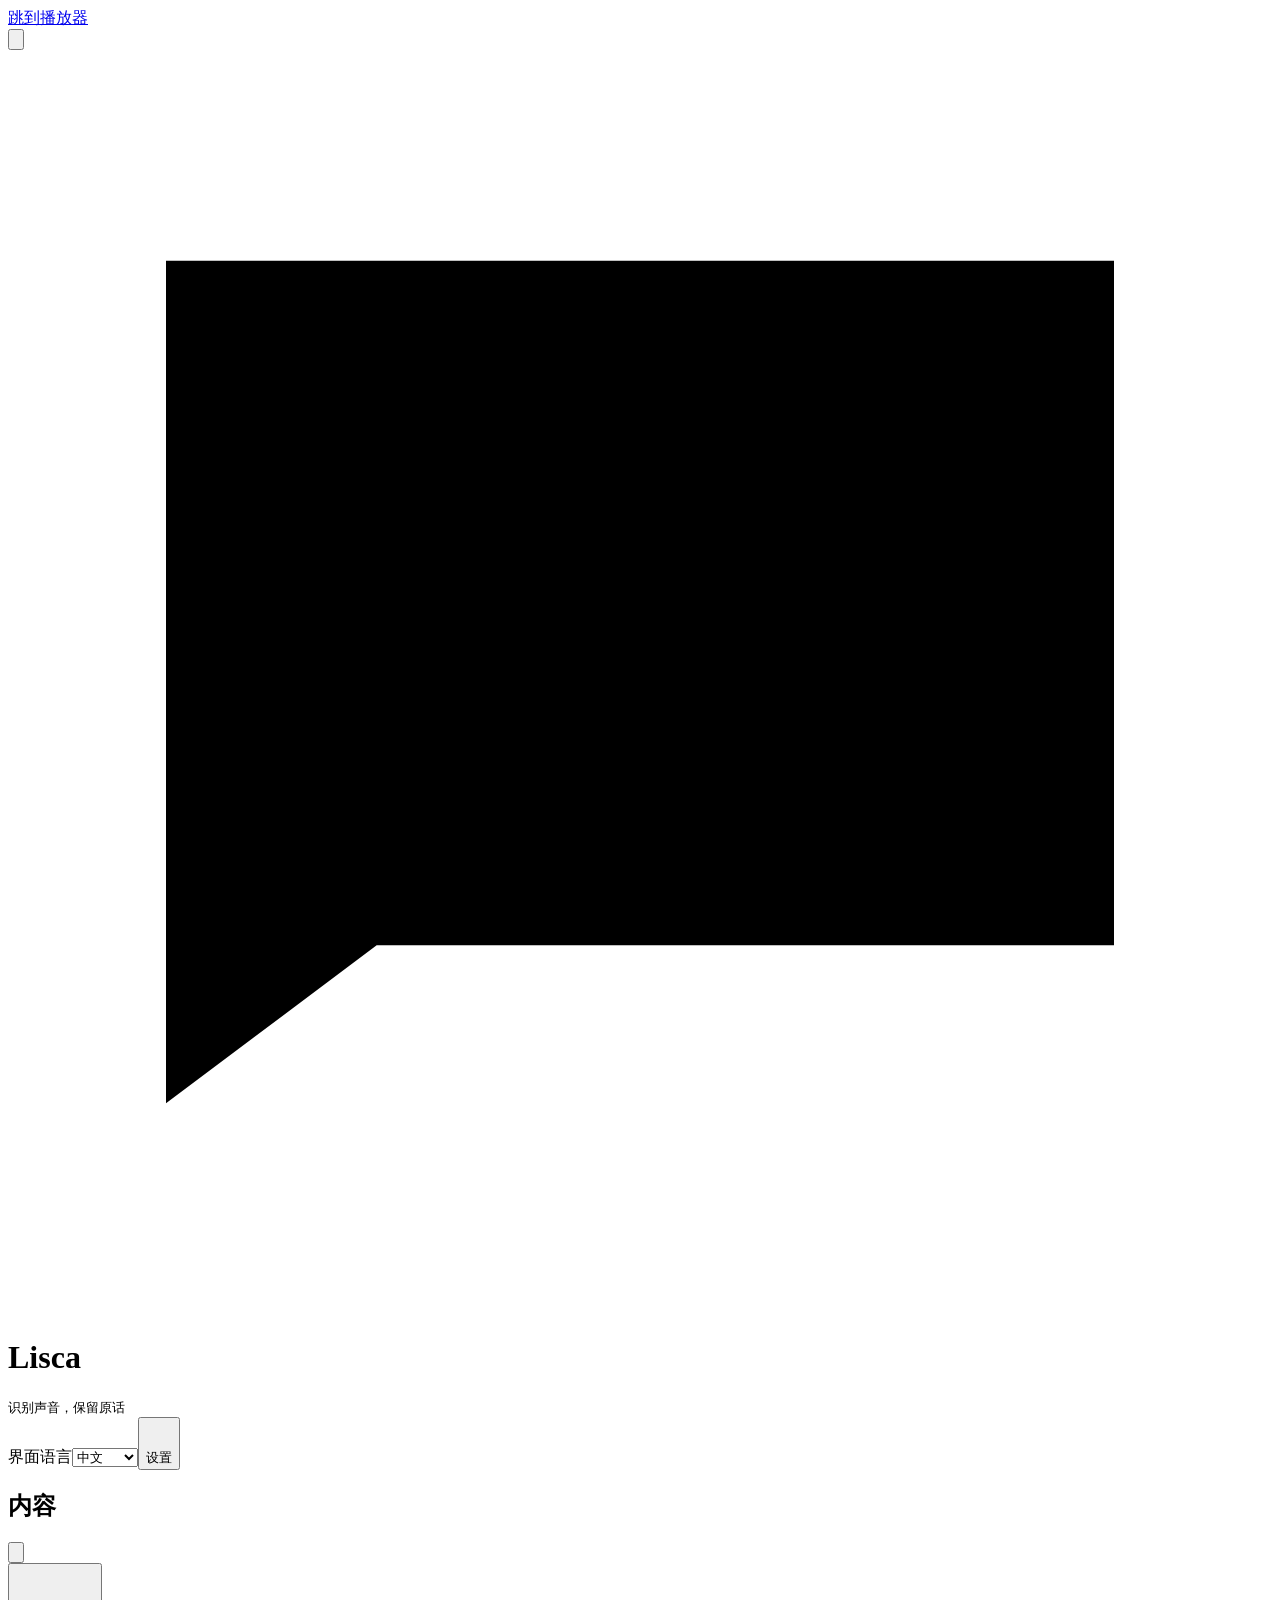
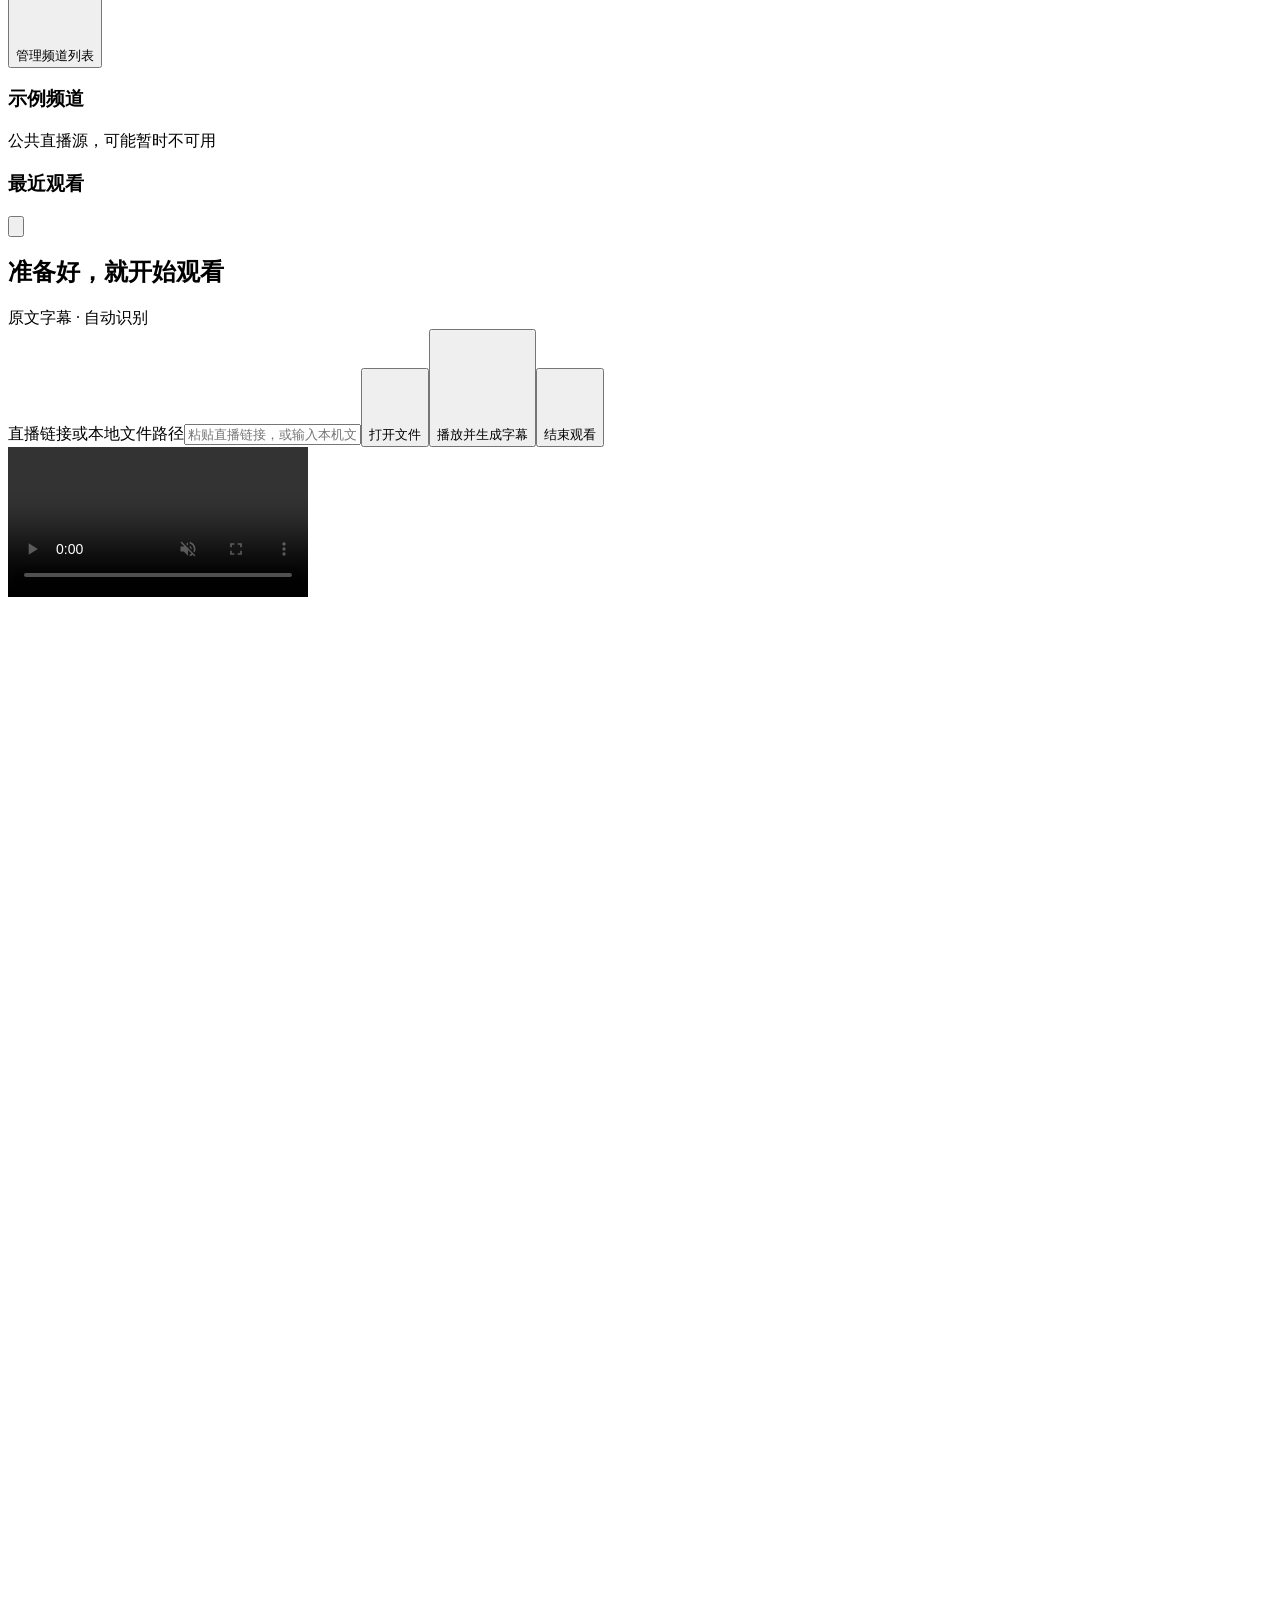
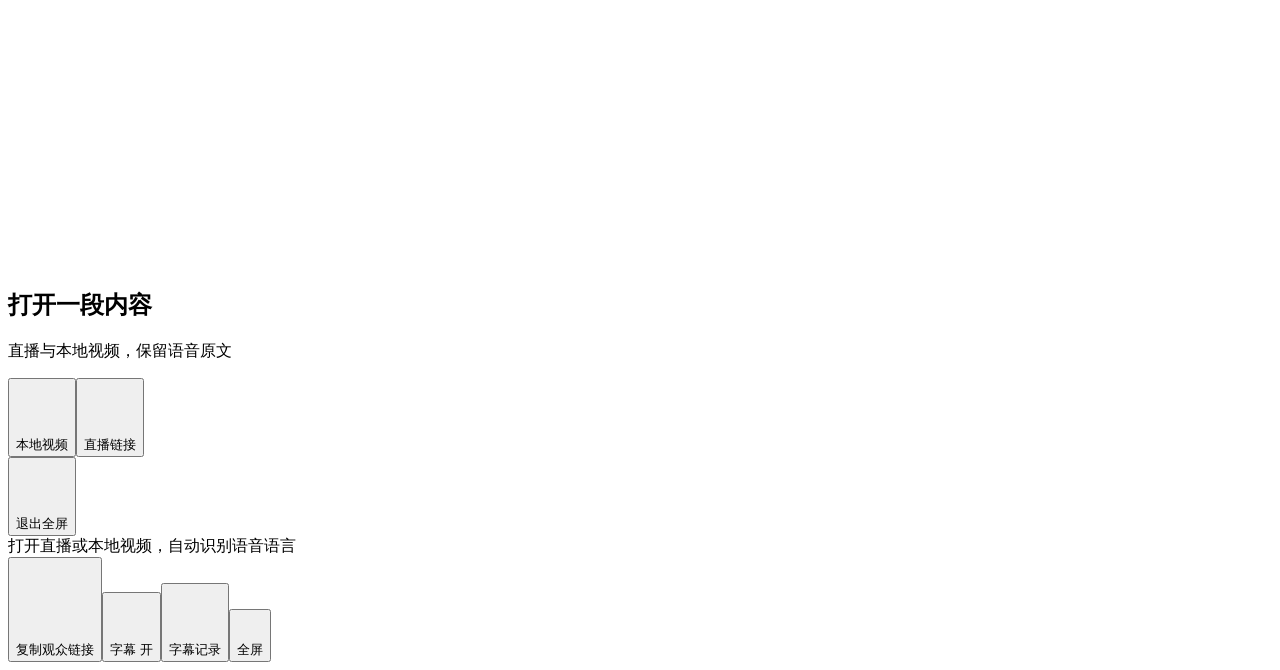
==== commit 1296e1cd: "feat: modernize WebUI with daisyUI and Lucide" ====
--- a/tools/webui_static/index.html
+++ b/tools/webui_static/index.html
@@ -5,49 +5,50 @@
 <meta name="viewport" content="width=device-width, initial-scale=1">
 <title>Lisca · 实时字幕</title>
 <meta name="theme-color" content="#f4f5f7">
+<link rel="stylesheet" href="/ui-components.css">
 <link rel="stylesheet" href="/player.css">
 <script src="/i18n.js"></script>
 </head>
 <body>
 <a href="#main" class="skip-link">跳到播放器</a>
 <header>
- <div class="brand-row"><div class="brand-start"><button id="sidebarToggle" class="quiet" aria-controls="sourceSidebar" aria-expanded="true" aria-label="频道侧栏"><svg class="icon" viewBox="0 0 24 24" aria-hidden="true"><path d="M3 6h18M3 12h18M3 18h18"/></svg><span>内容</span></button><div class="brand"><div class="brand-mark"><svg class="icon" viewBox="0 0 24 24" aria-hidden="true"><path d="M3 4h18v13H7l-4 3zM7 8h10M7 12h7"/></svg></div><div><h1>Lisca</h1><small>识别声音，保留原话</small></div></div></div><div class="brand-actions"><label class="sr-only" for="uiLanguage">界面语言</label><select id="uiLanguage" aria-label="界面语言" data-i18n-skip><option value="zh">中文</option><option value="en">English</option></select><button id="settingsBtn" class="quiet"><svg class="icon" viewBox="0 0 24 24" aria-hidden="true"><circle cx="12" cy="12" r="3"/><path d="m10 3-1 3-3 1-3 3 2 2-1 4 3 3 3-1 2 3 4-1 1-3 3-1 1-4-3-2 1-3-3-3-3 1z"/></svg>设置</button></div></div>
+ <div class="brand-row"><div class="brand-start"><button id="sidebarToggle" class="quiet btn btn-ghost btn-square btn-sm" aria-controls="sourceSidebar" aria-expanded="true" aria-label="频道侧栏"><svg class="icon" viewBox="0 0 24 24" aria-hidden="true"><use href="/icons.svg#panel-left"/></svg></button><div class="brand"><div class="brand-mark"><svg class="icon" viewBox="0 0 24 24" aria-hidden="true"><path d="M3 4h18v13H7l-4 3zM7 8h10M7 12h7"/></svg></div><div><h1>Lisca</h1><small>识别声音，保留原话</small></div></div></div><div class="brand-actions"><label class="sr-only" for="uiLanguage">界面语言</label><select id="uiLanguage" aria-label="界面语言" data-i18n-skip class="select"><option value="zh">中文</option><option value="en">English</option></select><button id="settingsBtn" title="设置" class="quiet btn btn-ghost"><svg class="icon" viewBox="0 0 24 24" aria-hidden="true"><use href="/icons.svg#settings-2"/></svg>设置</button></div></div>
 </header>
 <div class="app-shell">
  <div id="sidebarHome"><aside id="sourceSidebar" aria-labelledby="sourceLibraryTitle">
-  <div class="library-head"><h2 id="sourceLibraryTitle">内容</h2><button id="sidebarClose" class="quiet" aria-label="收起频道侧栏">收起</button></div>
-  <button id="chBtn" class="library-manage">管理频道列表</button>
-  <section aria-labelledby="exampleChannelsTitle"><h3 id="exampleChannelsTitle">示例频道</h3><div id="exampleChannels" class="library-list"></div><p class="library-note">公共直播源，可能暂时不可用</p></section>
-  <section aria-labelledby="recentChannelsTitle"><div class="library-section-head"><h3 id="recentChannelsTitle">最近观看</h3><button id="clearRecentChannels" class="quiet">清空</button></div><div id="recentChannels" class="library-list"></div></section>
+  <div class="library-head"><h2 id="sourceLibraryTitle">内容</h2><button id="sidebarClose" class="quiet btn btn-ghost btn-square btn-sm" aria-label="收起频道侧栏"><svg class="icon" viewBox="0 0 24 24" aria-hidden="true"><use href="/icons.svg#panel-left-close"/></svg></button></div>
+  <button id="chBtn" class="library-manage btn btn-outline"><svg class="icon" viewBox="0 0 24 24" aria-hidden="true"><use href="/icons.svg#list-video"/></svg>管理频道列表</button>
+  <section aria-labelledby="exampleChannelsTitle"><h3 id="exampleChannelsTitle">示例频道</h3><ul id="exampleChannels" class="library-list menu"></ul><p class="library-note">公共直播源，可能暂时不可用</p></section>
+  <section aria-labelledby="recentChannelsTitle"><div class="library-section-head"><h3 id="recentChannelsTitle">最近观看</h3><button id="clearRecentChannels" class="quiet btn btn-ghost btn-square btn-sm" aria-label="清空最近观看" title="清空最近观看"><svg class="icon" viewBox="0 0 24 24" aria-hidden="true"><use href="/icons.svg#trash-2"/></svg></button></div><ul id="recentChannels" class="library-list menu"></ul></section>
  </aside></div>
 <main id="main">
- <div class="source-row source-dock"><label class="sr-only" for="url">直播链接或本地文件路径</label><input id="url" placeholder="粘贴直播链接，或输入本机文件路径" autocomplete="off" spellcheck="false"><button id="uploadBtn"><svg class="icon" viewBox="0 0 24 24" aria-hidden="true"><path d="M3 7h7l2 2h9v11H3zM3 7V4h6l3 3"/></svg>打开文件</button></div>
+ <div class="watch-row"><h2 id="selectionStatus" role="status">准备好，就开始观看</h2><span id="modeBadge" class="mode-badge badge badge-outline">原文字幕 · 自动识别</span></div>
+ <div class="source-row source-dock"><label class="sr-only" for="url">直播链接或本地文件路径</label><input id="url" placeholder="粘贴直播链接，或输入本机文件路径" autocomplete="off" spellcheck="false" class="input"><button id="uploadBtn" title="打开文件" class="btn btn-outline"><svg class="icon" viewBox="0 0 24 24" aria-hidden="true"><use href="/icons.svg#folder-open"/></svg>打开文件</button><button id="start" class="primary btn btn-primary"><svg class="icon" viewBox="0 0 24 24" aria-hidden="true"><use href="/icons.svg#play"/></svg>播放并生成字幕</button><button id="stop" title="停止播放与识别" class="btn btn-outline"><svg class="icon" viewBox="0 0 24 24" aria-hidden="true"><use href="/icons.svg#square"/></svg>结束观看</button></div>
  <input type="file" id="file" accept="audio/*,video/*,.wav,.mp3,.m4a,.mp4,.mkv,.flac" hidden>
- <div class="watch-row"><span id="selectionStatus" role="status">尚未选择内容</span><span id="modeBadge" class="mode-badge">原文字幕 · 自动识别</span><button id="start" class="primary"><svg class="icon" viewBox="0 0 24 24" aria-hidden="true"><path d="m9 5 11 7-11 7z"/></svg>播放并生成字幕</button><button id="stop" title="停止播放与识别">结束观看</button></div>
- <div id="playerWrap"><video id="player" controls muted playsinline></video><audio id="audioEl" preload="auto"></audio><div id="emptyState"><svg class="icon" viewBox="0 0 24 24" aria-hidden="true"><rect x="2" y="4" width="20" height="15" rx="2"/><path d="m10 8 5 3.5-5 3.5zM5 22h14"/></svg><h2>打开一段内容</h2><p>直播与本地视频，保留语音原文</p><div class="empty-actions"><button id="emptyUpload" class="primary">本地视频</button><button id="emptyLink">直播链接</button></div></div><div id="current"></div><span id="captionLag" hidden></span><button id="exitFullscreenBtn" class="quiet" title="退出全屏">退出全屏</button></div>
- <div class="player-footer"><div><div id="status" role="status">打开直播或本地视频，自动识别语音语言</div><div id="shareHistoryNotice" role="status" hidden></div><div id="sourceBufferStatus" role="status" hidden></div></div><div class="player-tools"><button id="subToggle" class="quiet" aria-pressed="true" title="开关原文字幕">字幕 开</button><button id="historyBtn" class="quiet">字幕记录</button><button id="fullscreenBtn" class="quiet" title="全屏显示视频与原文字幕"><svg class="icon" viewBox="0 0 24 24" aria-hidden="true"><path d="M8 3H3v5m13-5h5v5M3 16v5h5m8 0h5v-5"/></svg>全屏</button></div></div>
- <div id="captionActions" hidden><button id="retryCaptions">重试字幕</button><button id="playOnly">仅播放（停止识别）</button></div>
+ <div id="playerWrap"><video id="player" controls muted playsinline></video><audio id="audioEl" preload="auto"></audio><div id="emptyState"><svg class="icon empty-symbol" viewBox="0 0 24 24" aria-hidden="true"><use href="/icons.svg#monitor-play"/></svg><h2>打开一段内容</h2><p>直播与本地视频，保留语音原文</p><div class="empty-actions"><button id="emptyUpload" class="primary btn btn-primary"><svg class="icon" viewBox="0 0 24 24" aria-hidden="true"><use href="/icons.svg#file-video"/></svg>本地视频</button><button id="emptyLink" class="btn btn-outline"><svg class="icon" viewBox="0 0 24 24" aria-hidden="true"><use href="/icons.svg#link"/></svg>直播链接</button></div></div><div id="current"></div><span id="captionLag" hidden></span><button id="exitFullscreenBtn" class="quiet btn btn-ghost" title="退出全屏"><svg class="icon" viewBox="0 0 24 24" aria-hidden="true"><use href="/icons.svg#minimize"/></svg>退出全屏</button></div>
+ <div class="player-footer"><div><div id="status" role="status">打开直播或本地视频，自动识别语音语言</div><div id="shareHistoryNotice" role="status" hidden></div><div id="sourceBufferStatus" role="status" hidden></div></div><div class="player-tools"><button id="shareCopy" class="btn btn-outline"><svg class="icon" viewBox="0 0 24 24" aria-hidden="true"><use href="/icons.svg#share-2"/></svg>复制观众链接</button><select id="shareAddress" aria-label="观众设备所在局域网" hidden class="select"></select><button id="subToggle" class="quiet btn btn-ghost" aria-pressed="true" title="开关原文字幕"><svg class="icon" viewBox="0 0 24 24" aria-hidden="true"><use href="/icons.svg#captions"/></svg><span id="subToggleLabel">字幕 开</span></button><button id="historyBtn" class="quiet btn btn-ghost"><svg class="icon" viewBox="0 0 24 24" aria-hidden="true"><use href="/icons.svg#history"/></svg>字幕记录</button><button id="fullscreenBtn" class="quiet btn btn-ghost" title="全屏显示视频与原文字幕"><svg class="icon" viewBox="0 0 24 24" aria-hidden="true"><use href="/icons.svg#maximize"/></svg>全屏</button></div></div>
+ <div id="captionActions" hidden><button id="retryCaptions" class="btn btn-outline">重试字幕</button><button id="playOnly" class="btn btn-outline">仅播放（停止识别）</button></div>
  <div id="lateCaption" hidden></div>
 </main>
 </div>
 <dialog id="sourceDrawer" aria-labelledby="sourceLibraryTitle"></dialog>
-<dialog id="settingsDialog" aria-labelledby="settingsDialogTitle"><div class="dialog-head"><h2 id="settingsDialogTitle">设置</h2><button class="quiet" data-close="settingsDialog" aria-label="关闭设置">关闭</button></div><div class="dialog-body"><div class="tabs" role="tablist" aria-label="设置分类"><button role="tab" aria-selected="true" aria-controls="cloudSettings" data-pane="cloudSettings">云端服务</button><button role="tab" aria-selected="false" aria-controls="captionSettings" data-pane="captionSettings">字幕</button><button role="tab" aria-selected="false" aria-controls="moreSettings" data-pane="moreSettings">更多</button></div><section id="cloudSettings" class="setting-section">  <section id="cloudPanel">
+<dialog id="settingsDialog" aria-labelledby="settingsDialogTitle"><div class="dialog-head"><h2 id="settingsDialogTitle">设置</h2><button class="quiet btn btn-ghost" data-close="settingsDialog" aria-label="关闭设置">关闭</button></div><div class="dialog-body"><div class="tabs tabs-box" role="tablist" aria-label="设置分类"><button role="tab" aria-selected="true" aria-controls="cloudSettings" data-pane="cloudSettings" class="tab">识别服务</button><button role="tab" aria-selected="false" aria-controls="captionSettings" data-pane="captionSettings" class="tab">字幕样式</button><button role="tab" aria-selected="false" aria-controls="moreSettings" data-pane="moreSettings" class="tab">高级</button></div><section id="cloudSettings" class="setting-section">  <section id="cloudPanel">
     <h3>阿里云百炼（中国内地）</h3>
     <p>使用 FunASR 识别音频，字幕保留语音原文。音频会发送给百炼，费用由你的 API 账户承担；本模式不调用翻译服务。</p>
-    <label>API Key <input id="apiKey" type="password" autocomplete="off" placeholder="填写百炼 API Key，不会放入链接或日志"></label>
-    <label><input id="saveKey" type="checkbox"> 通过 Windows 加密保存到本机（默认仅本次运行）</label>
-    <button id="saveCloud">应用配置</button>
-    <button id="checkCloud">检查连接（会调用云端 API）</button>
-    <button id="clearCloud">删除配置</button>
+    <label>API Key <input id="apiKey" type="password" autocomplete="off" placeholder="填写百炼 API Key，不会放入链接或日志" class="input"></label>
+    <label><input id="saveKey" type="checkbox" class="checkbox checkbox-sm"> 通过 Windows 加密保存到本机（默认仅本次运行）</label>
+    <button id="saveCloud" class="btn btn-primary">应用配置</button>
+    <button id="checkCloud" class="btn btn-outline">检查连接（会调用云端 API）</button>
+    <button id="clearCloud" class="btn btn-ghost danger">删除配置</button>
     <span id="cloudState" role="status">尚未配置</span>
     <p style="font-size:12px">请先在百炼开通 fun-asr-realtime。检查连接不代表实际语音效果；费用以服务商账单为准。</p>
   </section>
-</section><section id="captionSettings" class="setting-section" hidden><input id="bilingual" type="checkbox" hidden>  <div id="stylePanel">
-    <label>字号 <input type="range" id="sizeRange" min="16" max="64" step="1" value="30"><span class="val" id="sizeVal">30px</span></label>
-    <label>位置 <input type="range" id="posRange" min="0" max="30" step="1" value="12"><span class="val" id="posVal">12%</span></label>
-    <label>对比度 <select id="contrastSel"><option value="default">白字 · 半透明黑底</option><option value="high">白字 · 实黑底</option><option value="yellow">黄字 · 实黑底</option></select></label>
+<label for="sourceLanguage">语音语言</label><select id="sourceLanguage" class="select"><option value="auto" selected>自动识别（原语言输出）</option><option value="zh">中文</option><option value="en">English</option></select></section><section id="captionSettings" class="setting-section" hidden><input id="bilingual" type="checkbox" hidden class="checkbox checkbox-sm">  <div id="stylePanel">
+    <label>字号 <input type="range" id="sizeRange" min="16" max="64" step="1" value="30" class="range range-xs"><span class="val" id="sizeVal">30px</span></label>
+    <label>位置 <input type="range" id="posRange" min="0" max="30" step="1" value="12" class="range range-xs"><span class="val" id="posVal">12%</span></label>
+    <label>对比度 <select id="contrastSel" class="select"><option value="default">白字 · 半透明黑底</option><option value="high">白字 · 实黑底</option><option value="yellow">黄字 · 实黑底</option></select></label>
     <label>字体
-      <select id="fontSel">
+      <select id="fontSel" class="select">
         <option value="default">系统默认</option>
         <option value="heiti">黑体</option>
         <option value="songti">宋体</option>
@@ -55,35 +56,35 @@
         <option value="kaiti">楷体</option>
       </select>
     </label>
-    <button id="styleReset" title="恢复默认：字号 30px / 位置 12% / 白字半透明黑底 / 字体系统默认">重置默认</button>
+    <button id="styleReset" title="恢复默认：字号 30px / 位置 12% / 白字半透明黑底 / 字体系统默认" class="btn btn-outline">重置默认</button>
   </div>
-<p>字幕按语音时间显示完整短句；长句按时间分段，完整识别内容可在字幕记录查看。</p></section><section id="moreSettings" class="setting-section" hidden><label for="engine">字幕服务</label>  <select id="engine">
+<p>字幕按语音时间显示完整短句；长句按时间分段，完整识别内容可在字幕记录查看。</p></section><section id="moreSettings" class="setting-section" hidden><label for="engine">字幕服务</label>  <select id="engine" class="select">
     <option value="aliyun-funasr" selected>云端原文字幕</option>
     <option value="demo">演示字幕（无识别，仅验证链路）</option>
   </select>
-<label for="sourceLanguage">语音语言</label><select id="sourceLanguage"><option value="auto" selected>自动识别（原语言输出）</option><option value="zh">中文</option><option value="en">English</option></select><label for="silence">语音断句</label>  <select id="silence" title="断句灵敏度：语音后静音多久判定一句结束（越小切句越频繁，仅 API 引擎生效）">
+<label for="silence">语音断句</label>  <select id="silence" title="断句灵敏度：语音后静音多久判定一句结束（越小切句越频繁，仅 API 引擎生效）" class="select">
     <option value="200">断句：极灵敏 200ms</option>
     <option value="400" selected>断句：灵敏 400ms</option>
     <option value="800">断句：标准 800ms</option>
     <option value="1300">断句：宽松 1300ms（服务端默认）</option>
   </select>
-  <select id="delay" hidden title="旧演示模式的同步缓冲设置">
+  <select id="delay" hidden title="旧演示模式的同步缓冲设置" class="select">
     <option value="0.1">音视频延迟 100ms</option>
     <option value="1">音视频延迟 1s</option>
     <option value="5">音视频延迟 5s</option>
   </select>
-<div><button id="logBtn">诊断日志</button></div><div><button id="shareCopy">复制观众链接</button><select id="shareAddress" aria-label="观众设备所在局域网" hidden></select><p class="help">开始播放后，可将只读链接分享给同一局域网内的设备。</p></div></section></div></dialog>
-<dialog id="historyDialog" aria-labelledby="historyDialogTitle"><div class="dialog-head"><h2 id="historyDialogTitle">字幕记录</h2><button class="quiet" data-close="historyDialog" aria-label="关闭字幕记录">关闭</button></div><div class="dialog-body"><div id="history"></div></div></dialog>
-<dialog id="channelsDialog" aria-labelledby="channelsDialogTitle"><div class="dialog-head"><h2 id="channelsDialogTitle">频道列表</h2><button class="quiet" data-close="channelsDialog" aria-label="关闭频道列表">关闭</button></div><div class="dialog-body"><label for="channelListUrl">M3U 频道列表地址</label><div class="source-row"><input id="channelListUrl" type="url" placeholder="https://…/channels.m3u"><button id="loadChannelsBtn">加载频道</button></div><p id="channelStatus" role="status"></p>  <div id="chPanel">
+<div><button id="logBtn" class="btn btn-outline"><svg class="icon" viewBox="0 0 24 24" aria-hidden="true"><use href="/icons.svg#file-text"/></svg>诊断日志</button></div></section></div></dialog>
+<dialog id="historyDialog" aria-labelledby="historyDialogTitle"><div class="dialog-head"><h2 id="historyDialogTitle">字幕记录</h2><button class="quiet btn btn-ghost" data-close="historyDialog" aria-label="关闭字幕记录">关闭</button></div><div class="dialog-body"><div id="history"></div></div></dialog>
+<dialog id="channelsDialog" aria-labelledby="channelsDialogTitle"><div class="dialog-head"><h2 id="channelsDialogTitle">频道列表</h2><button class="quiet btn btn-ghost" data-close="channelsDialog" aria-label="关闭频道列表">关闭</button></div><div class="dialog-body"><label for="channelListUrl">M3U 频道列表地址</label><div class="source-row"><input id="channelListUrl" type="url" placeholder="https://…/channels.m3u" class="input"><button id="loadChannelsBtn" class="btn btn-outline">加载频道</button></div><p id="channelStatus" role="status"></p>  <div id="chPanel">
     <div class="ch-head">
       <span id="chInfo">未加载频道列表</span>
-      <button id="chProbeBtn" title="批量检测所有频道的连通性与延迟（手动触发，并发 20，逐条显示）">🔍 批量检测</button>
+      <button id="chProbeBtn" title="批量检测所有频道的连通性与延迟（手动触发，并发 20，逐条显示）" class="btn btn-outline"><svg class="icon" viewBox="0 0 24 24" aria-hidden="true"><use href="/icons.svg#search"/></svg>批量检测</button>
     </div>
     <div id="chList"></div>
   </div>
 </div></dialog>
-<dialog id="logsDialog" aria-labelledby="logsDialogTitle"><div class="dialog-head"><h2 id="logsDialogTitle">诊断日志</h2><button class="quiet" data-close="logsDialog" aria-label="关闭诊断日志">关闭</button></div><div class="dialog-body"><div id="logPanel" hidden><textarea id="logText" aria-label="会话日志" readonly spellcheck="false"></textarea><button id="copyLogBtn">复制日志</button></div></div></dialog>
-<button id="styleBtn" hidden>字幕样式</button>
+<dialog id="logsDialog" aria-labelledby="logsDialogTitle"><div class="dialog-head"><h2 id="logsDialogTitle">诊断日志</h2><button class="quiet btn btn-ghost" data-close="logsDialog" aria-label="关闭诊断日志">关闭</button></div><div class="dialog-body"><div id="logPanel" hidden><textarea id="logText" aria-label="会话日志" readonly spellcheck="false" class="textarea"></textarea><button id="copyLogBtn" class="btn btn-outline">复制日志</button></div></div></dialog>
+<button id="styleBtn" hidden class="btn btn-outline">字幕样式</button>
 <script src="/hls.min.js"></script>
 <script src="/caption_presenter.js"></script>
 <script src="/playback_guard.js"></script>
@@ -290,7 +291,7 @@
   // 字幕开关（ticket-13）：同日志按钮，可关可开，默认开
   subToggleBtn.onclick = () => {
     subEnabled = !subEnabled;
-    setUiText(subToggleBtn, subEnabled ? '字幕 开' : '字幕 关');
+    setUiText(document.getElementById('subToggleLabel'), subEnabled ? '字幕 开' : '字幕 关');
     subToggleBtn.setAttribute('aria-pressed', String(subEnabled));
     if (!subEnabled) currentEl.textContent = '';
     else syncSubtitle();
@@ -434,11 +435,13 @@
         const status = document.createElement('span');
         status.className = 'ch-status';
         const name = document.createElement('button');
-        name.className = 'ch-name';
+        name.className = 'ch-name btn btn-ghost';
         name.textContent = ch.name;
         name.title = ch.url;
         const btn = document.createElement('button');
-        btn.textContent = '🔍';
+        btn.className = 'btn btn-ghost btn-square btn-sm';
+        btn.innerHTML = '<svg class="icon" aria-hidden="true"><use href="/icons.svg#search"/></svg>';
+        btn.setAttribute('aria-label', uiText('检测该频道连通性与延迟'));
         btn.title = uiText('检测该频道连通性与延迟');
         btn.onclick = (ev) => { ev.stopPropagation(); probeChannel(ch.url); };
         row.appendChild(status);
@@ -528,7 +531,7 @@
       if (Date.now() - lastChange > 20000) {
         clearInterval(stallTimer);
         logEvent('video_stall', `播放卡顿：${lastT.toFixed(1)}s 处冻结 20s`);
-        setUiText(currentEl, '⚠ 该源播放卡顿（带宽不足或源损坏），请点 🔍 检测换一个快源');
+        setUiText(currentEl, '该源播放卡顿（带宽不足或源损坏），请检测并切换来源');
         currentEl.classList.add('err');
         setStatus('播放卡顿：请换源', true);
       }
@@ -1266,7 +1269,7 @@
     if (!sharedViewerActive) {
       if (cloudPlayback) {
         startBtn.style.display = 'none';
-        stopBtn.style.display = 'inline-block';
+        stopBtn.style.display = 'inline-flex';
         setStatus('正在建立云端识别会话…');
         try {
           const ticket = await cloudRequest('/api/cloud/sessions', 'POST', {url, mode:'transcribe', source:sourceLanguageEl.value, start_at:startAt});
@@ -1277,7 +1280,7 @@
           activeCloudSession = ticket.session;
         } catch (error) {
           if (generation !== connectionGeneration) return;
-          startBtn.style.display = 'inline-block';
+          startBtn.style.display = 'inline-flex';
           stopBtn.style.display = 'none';
           setStatus(error.message, true);
           setUiText(currentEl, error.message);
@@ -1308,7 +1311,7 @@
         });
         shareAddressEl.hidden = shareAddressEl.options.length < 2;
         shareCopyBtn.dataset.url = data.url;
-        shareCopyBtn.style.display = 'inline-block';
+        shareCopyBtn.style.display = 'inline-flex';
       } catch (error) {
         if (!cloudPlayback) { setStatus('无法创建观众链接：' + error.message, true); return; }
         shareCopyBtn.style.display = 'none';
@@ -1323,7 +1326,7 @@
       ? `${location.protocol === 'https:' ? 'wss' : 'ws'}://${location.host}/share/${encodeURIComponent(shareToken)}/ws?viewer_id=${encodeURIComponent(viewerInfo.viewer_id)}`
       : `${location.protocol === 'https:' ? 'wss' : 'ws'}://${location.host}/ws?${params}`);
     startBtn.style.display = 'none';
-    stopBtn.style.display = sharedViewerActive ? 'none' : 'inline-block';
+    stopBtn.style.display = sharedViewerActive ? 'none' : 'inline-flex';
     currentEl.classList.remove('err');
     if (!preserveLiveMedia) setStatus(cloudPlayback ? '正在识别音频，原文字幕就绪后播放…' : '连接中…');
     document.getElementById('captionActions').hidden = !cloudPlayback;
@@ -1422,7 +1425,7 @@
         }
         document.getElementById('playOnly').hidden = true;
         if (!retryable) {
-          setUiText(currentEl, '⚠ 直播流播放失败（源可能失效，换个频道）');
+          setUiText(currentEl, '直播流播放失败（源可能失效，换个频道）');
           currentEl.classList.add('err');
         }
       });
@@ -1580,7 +1583,7 @@
           return;
         }
         if (holdCaptionForCloudReconnect()) return;
-        setUiText(currentEl, '⚠ ' + msg.message);
+        setUiText(currentEl, '' + msg.message);
         currentEl.classList.add('err');
         setStatus('出错', true);
         playStarted = true;  // 解除播放拦截，允许手动看片（无字幕）
@@ -1656,7 +1659,7 @@
         if (event.code === 4429) setStatus('观众人数已满（最多 3 台设备），请稍后再试', true);
         else if (!currentEl.classList.contains('err')) setStatus('直播已结束或连接已断开');
       } else {
-        startBtn.style.display = 'inline-block';
+        startBtn.style.display = 'inline-flex';
         stopBtn.style.display = 'none';
         shareCopyBtn.style.display = 'none';
         shareAddressEl.hidden = true;
@@ -1722,7 +1725,7 @@
     const esrc = (player.currentSrc || player.src || '').slice(0, 140);
     logEvent('video_error_full',
       `code=${code} msg=${emsg || '(无)'} src=${esrc} ready=${player.readyState} net=${player.networkState}`);
-    setUiText(currentEl, '⚠ 视频无法播放：'
+    setUiText(currentEl, '视频无法播放：'
       + (emsg || `错误码 ${code}（容器/编码不受支持或链接失效）`));
     currentEl.classList.add('err');
     setStatus('视频加载失败', true);
@@ -1884,7 +1887,7 @@
     if (token) await cloudRequest('/api/cloud/sessions/' + encodeURIComponent(token), 'DELETE').catch(() => {});
     if (share) await fetch('/share/stop/' + encodeURIComponent(share), {method:'POST'}).catch(() => {});
     if (generation !== connectionGeneration) return;
-    startBtn.style.display = 'inline-block'; stopBtn.style.display = 'none';
+    startBtn.style.display = 'inline-flex'; stopBtn.style.display = 'none';
     shareCopyBtn.style.display = 'none'; shareAddressEl.hidden = true;
     setStatus(message);
     if (onlyPlay) { document.getElementById('captionActions').hidden = true; player.play().catch(() => {}); }
@@ -1965,7 +1968,7 @@
     currentEl.textContent = '';
     document.getElementById('emptyState').hidden = false;
     currentEl.classList.remove('err');
-    startBtn.style.display = 'inline-block';
+    startBtn.style.display = 'inline-flex';
     stopBtn.style.display = 'none';
     shareCopyBtn.style.display = 'none';
     shareAddressEl.hidden = true;
@@ -2025,7 +2028,7 @@
   });
   urlEl.addEventListener('input', () => {
     setUiText(document.getElementById('selectionStatus'), urlEl.value.trim() ? '已填写来源' : '尚未选择内容');
-    if (activeInput) startBtn.style.display = urlEl.value.trim() === activeInput ? 'none' : 'inline-block';
+    if (activeInput) startBtn.style.display = urlEl.value.trim() === activeInput ? 'none' : 'inline-flex';
   });
   document.getElementById('channelListUrl').addEventListener('keydown', event => {
     if (event.key === 'Enter') loadChannels(event.currentTarget.value.trim());
@@ -2113,13 +2116,13 @@
       container.replaceChildren();
       for (const channel of items) {
         const button = document.createElement('button');
-        button.className = 'library-channel';
+        button.className = 'library-channel' + (channel.url === urlEl.value ? ' menu-active' : '');
         button.dataset.i18nSkip = '';
         button.setAttribute('aria-pressed', String(channel.url === urlEl.value));
         const mark = document.createElement('span');
         mark.className = 'channel-mark';
         mark.setAttribute('aria-hidden', 'true');
-        mark.textContent = channel.name.slice(0, 1);
+        mark.innerHTML = '<svg class="icon" aria-hidden="true"><use href="/icons.svg#radio"/></svg>';
         const text = document.createElement('span');
         text.className = 'channel-text';
         const title = document.createElement('span');
@@ -2127,17 +2130,23 @@
         const detail = document.createElement('small');
         const address = new URL(channel.url);
         detail.textContent = channel.detail || address.hostname;
+        if (examples) detail.className = 'badge badge-ghost badge-sm';
         if (address.search || address.hash) button.title = uiText('仅保留在本次页面');
         text.append(title, detail);
         button.append(mark, text);
         button.onclick = () => chooseChannel(channel);
-        container.appendChild(button);
+        const row = document.createElement('li');
+        row.appendChild(button);
+        container.appendChild(row);
       }
       if (!items.length && !examples) {
         const empty = document.createElement('p');
         empty.className = 'library-note';
         setUiText(empty, '播放过的频道会显示在这里');
-        container.appendChild(empty);
+        const row = document.createElement('li');
+        row.className = 'library-empty';
+        row.appendChild(empty);
+        container.appendChild(row);
       }
     }
     function renderLibrary() {
